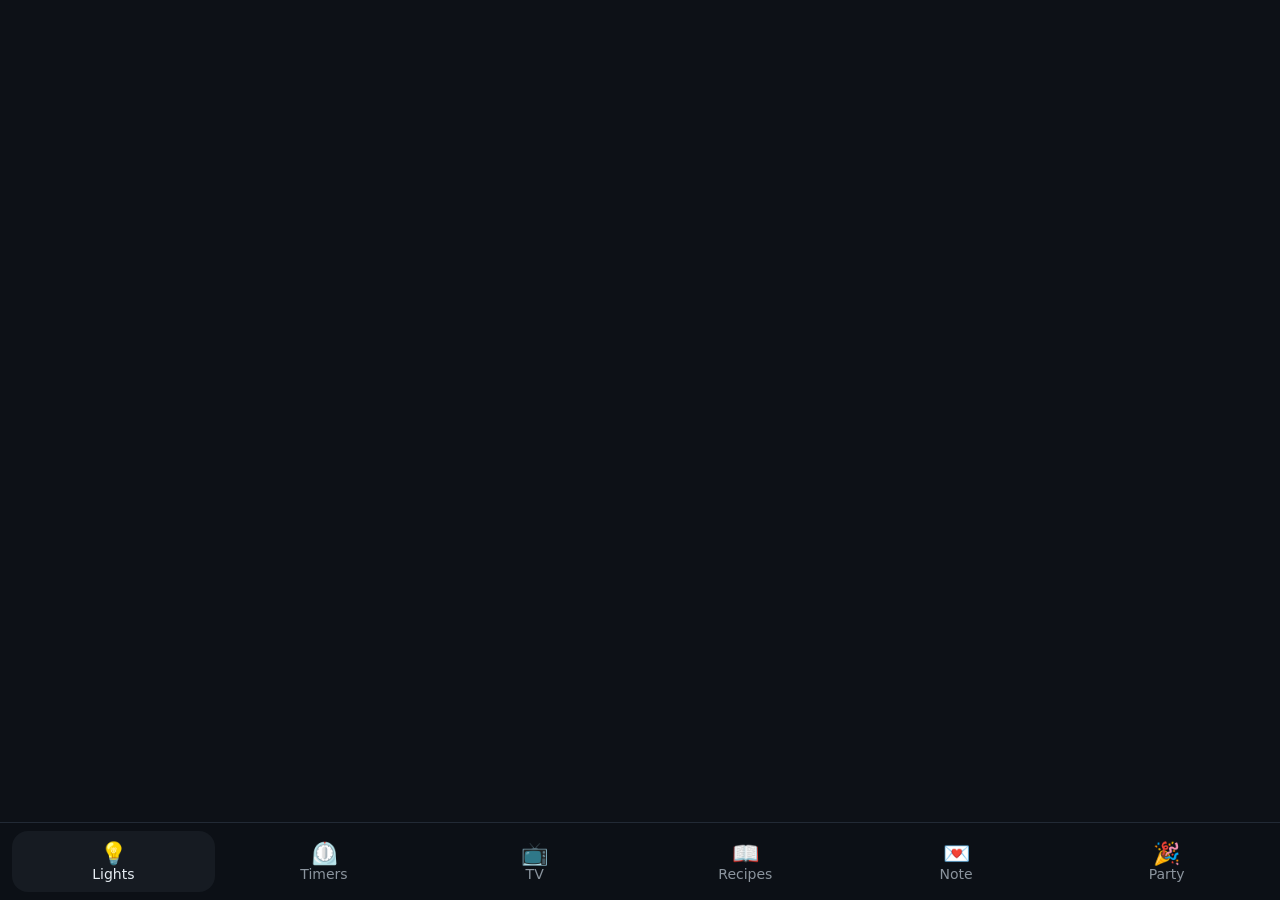
==== public/remote.html @ aaa19323 "Voicebox settings: switches for unprompted voice and lights Co-Authored-By: Claude Fable 5.2 <norepl" ====
<!DOCTYPE html>
<html lang="en">
<head>
  <meta charset="UTF-8" />
  <meta name="viewport" content="width=device-width, initial-scale=1, viewport-fit=cover" />
  <meta name="apple-mobile-web-app-capable" content="yes" />
  <meta name="apple-mobile-web-app-status-bar-style" content="black-translucent" />
  <meta name="apple-mobile-web-app-title" content="The Ave" />
  <meta name="theme-color" content="#0d1117" />
  <title>The Ave</title>
  <style>
    :root { --bg:#0d1117; --panel:#161b22; --panel2:#1c232d; --text:#e6edf3; --muted:#8b949e; --gold:#ffc45c; --red:#ff7b72; }
    * { box-sizing: border-box; margin: 0; padding: 0; -webkit-tap-highlight-color: transparent; }
    body { background: var(--bg); color: var(--text); font: 16px system-ui, -apple-system, "Segoe UI", Roboto, sans-serif;
           padding: calc(env(safe-area-inset-top) + 16px) 16px calc(env(safe-area-inset-bottom) + 84px); min-height: 100vh; }
    h1 { font-size: 28px; font-weight: 600; margin-bottom: 4px; }
    .sub { color: var(--muted); font-size: 14px; margin-bottom: 18px; }
    h2 { font-size: 15px; color: var(--muted); font-weight: 500; text-transform: uppercase; letter-spacing: .06em; margin: 22px 0 10px; }
    button { font: inherit; color: var(--text); background: var(--panel); border: 0; border-radius: 16px; touch-action: manipulation; }
    button:active { transform: scale(.97); }
    .grid { display: grid; grid-template-columns: 1fr 1fr; gap: 10px; }
    .scene { padding: 18px 10px; font-size: 17px; }
    .scene span { display: block; font-size: 26px; margin-bottom: 4px; }
    button.live { background: rgba(255,196,92,.28) !important; border-color: #ffc45c !important; box-shadow: inset 0 0 0 1px #ffc45c; }
    .flash { background: rgba(255,196,92,.35) !important; }
    .chips { display: flex; gap: 8px; overflow-x: auto; padding-bottom: 4px; }
    .chips button { flex: 0 0 auto; border-radius: 999px; padding: 10px 14px; background: var(--panel2); font-size: 15px; white-space: nowrap; }
    .chips button.on { background: var(--gold); color: #0d1117; font-weight: 600; }
    .whole { display: grid; grid-template-columns: repeat(4, 1fr); gap: 8px; }
    .whole .scene { padding: 12px 4px; font-size: 13px; }
    .whole .scene span { font-size: 22px; margin-bottom: 2px; }
    h2 small { text-transform: none; letter-spacing: 0; font-weight: 400; color: #5d6670; margin-left: 6px; }
    h2 b { color: var(--gold); font-weight: 600; text-transform: none; letter-spacing: 0; }
    .scene-grid { display: grid; grid-template-columns: repeat(3, 1fr); gap: 8px; }
    .scene-grid button { padding: 12px 6px; font-size: 14px; background: var(--panel2); line-height: 1.2; }
    .holiday button { background: linear-gradient(135deg, rgba(255,90,90,.22), rgba(60,200,120,.18)); }
    .holiday button span { margin-right: 4px; }
    .room.sel { outline: 2.5px solid var(--gold); outline-offset: 2px; }
    .room .sel-tag { display: none; font-size: 12px; color: var(--gold); font-weight: 600; margin-left: 8px; }
    .room.sel .sel-tag { display: inline; }
    .room { background: var(--panel); border-radius: 16px; padding: 14px 16px; margin-bottom: 10px; border: 1.5px solid transparent; }
    .room.on { border-color: rgba(255,196,92,.4); background: linear-gradient(160deg, rgba(255,196,92,.18), rgba(255,166,87,.05)); }
    .room-top { display: flex; justify-content: space-between; align-items: center; }
    .room-name { font-size: 18px; font-weight: 500; }
    .room-state { color: var(--muted); font-size: 14px; margin-top: 2px; }
    .room.on .room-state { color: #ffd38a; }
    .toggle { width: 58px; height: 34px; border-radius: 999px; background: var(--panel2); position: relative; }
    .toggle::after { content: ""; position: absolute; top: 4px; left: 4px; width: 26px; height: 26px; border-radius: 50%; background: var(--muted); transition: .2s; }
    .room.on .toggle { background: rgba(255,196,92,.55); }
    .room.on .toggle::after { left: 28px; background: #fff; }
    input[type=range] { width: 100%; margin-top: 12px; accent-color: var(--gold); height: 28px; }
    .room:not(.on) input[type=range] { opacity: .35; }
    .presets { display: grid; grid-template-columns: repeat(4, 1fr); gap: 8px; }
    .presets button { padding: 16px 0; font-size: 20px; font-weight: 300; }
    #say-presets button { font-size: 15px; font-weight: 500; }
    .presets small { display: block; font-size: 11px; color: var(--muted); }
    .timer { background: var(--panel); border-radius: 16px; padding: 14px 16px; margin-bottom: 10px; display: flex; align-items: center; justify-content: space-between; gap: 10px; }
    .timer.done { background: rgba(255,123,114,.2); }
    .t-left { font-size: 32px; font-weight: 300; font-variant-numeric: tabular-nums; }
    .t-label { color: var(--muted); font-size: 13px; }
    .timer button { padding: 12px 14px; background: var(--panel2); margin-left: 6px; }
    .empty { color: var(--muted); font-size: 15px; padding: 6px 2px; }
    .tabs { position: fixed; left: 0; right: 0; bottom: 0; display: flex; background: rgba(13,17,23,.95); border-top: 1px solid #222a35;
            padding: 8px 12px calc(env(safe-area-inset-bottom) + 8px); gap: 8px; }
    .tabs button { flex: 1; padding: 10px 0; background: transparent; color: var(--muted); font-size: 14px; }
    .tabs button span { display: block; font-size: 22px; }
    .tabs button.on { background: var(--panel); color: var(--text); }
    .view { display: none; } .view.on { display: block; }
    .login { max-width: 320px; margin: 18vh auto 0; text-align: center; }
    .login input { width: 100%; font: inherit; font-size: 32px; letter-spacing: .4em; text-align: center; padding: 14px; border-radius: 16px;
                   border: 1.5px solid #2a3340; background: var(--panel); color: var(--text); margin: 18px 0 12px; }
    .login button { width: 100%; padding: 16px; background: var(--gold); color: #0d1117; font-weight: 600; font-size: 18px; }
    .err { color: var(--red); min-height: 22px; margin-top: 10px; }
    textarea, .note-row input { width: 100%; font: inherit; font-size: 18px; padding: 12px; border-radius: 14px; border: 1px solid #2a3340;
      background: var(--panel); color: var(--text); }
    textarea { resize: vertical; }
    .note-row { display: flex; gap: 10px; } .note-row input { flex: 1; color-scheme: dark; }
    button.big { width: 100%; margin-top: 16px; padding: 16px; border-radius: 16px; border: 0; font: inherit; font-size: 18px; font-weight: 600;
      background: var(--gold); color: #0d1117; }
    textarea + textarea, .note-row + textarea { margin-top: 10px; }
    .rec-item { display: flex; align-items: center; gap: 8px; padding: 12px; border-radius: 14px; background: var(--panel); margin-bottom: 8px; }
    .rec-item b { flex: 1; font-weight: 500; } .rec-item small { display: block; color: var(--muted); font-weight: 400; font-size: 13px; }
    .rec-item button { padding: 9px 12px; border-radius: 12px; border: 0; font: inherit; font-size: 14px; background: #2a3340; color: var(--text); }
    .rec-item button.show { background: var(--gold); color: #0d1117; font-weight: 600; }
    .rec-pills { display: flex; flex-wrap: wrap; gap: 8px; margin-bottom: 12px; }
    .rec-pills button { font: inherit; font-size: 14px; border: 0; border-radius: 999px; padding: 8px 12px; background: var(--panel); color: var(--text); }
    .rec-pills span, .rec-group summary span { color: var(--gold); }
    .rec-group { margin-bottom: 10px; scroll-margin-top: 10px; }
    .rec-group summary { list-style: none; cursor: pointer; padding: 14px; border-radius: 14px; background: #1b222c; font-weight: 600; display: flex; justify-content: space-between; }
    .rec-group summary::-webkit-details-marker { display: none; }
    .rec-group summary::after { content: "▾"; color: var(--muted); } .rec-group[open] summary::after { content: "▴"; }
    .rec-group[open] summary { margin-bottom: 8px; }
    select.rec-cat { margin-top: 6px; font: inherit; font-size: 13px; padding: 4px 6px; border-radius: 8px; border: 1px solid #2a3340; background: #121821; color: var(--muted); }
    select.big-sel { margin-top: 0; font-size: 16px; padding: 12px; border-radius: 14px; flex: 0 0 auto; max-width: 45%; }
    .try { display: flex; justify-content: space-between; align-items: center; gap: 10px; width: 100%; text-align: left; font: inherit; font-size: 15px; border: 0; border-radius: 12px; padding: 12px 14px; margin-bottom: 8px; background: var(--panel); color: var(--text); }
    .try::after { content: "▶"; color: var(--gold); flex: 0 0 auto; } .try.sent::after { content: "🔊"; } .try.fail::after { content: "⚠️"; }
    .try small, .tip small { display: block; color: var(--muted); margin-top: 3px; font-size: 13px; }
    .tip { padding: 10px 14px; margin-bottom: 8px; font-size: 15px; } .guide-h { color: var(--muted); font-size: 13px; text-transform: uppercase; letter-spacing: .06em; margin: 14px 4px 8px; }
    .try.set::after { content: none; } .try.set b { color: var(--gold); flex: 0 0 auto; } .try.set.off b { color: var(--muted); }
    .p-row { display: flex; gap: 8px; margin-bottom: 10px; }
    .p-row input { flex: 1; min-width: 0; font: inherit; font-size: 16px; padding: 12px; border-radius: 14px; border: 1px solid #2a3340; background: #121821; color: var(--text); }
    .p-row button { font: inherit; font-weight: 600; border: 0; border-radius: 14px; padding: 0 18px; background: var(--gold); color: #0d1117; }
    .p-song { display: flex; gap: 8px; align-items: stretch; margin-bottom: 8px; }
    .p-song .try, .p-song .tip { flex: 1; min-width: 0; margin-bottom: 0; } .p-song .tip { background: var(--panel); border-radius: 12px; }
    .p-x { font: inherit; font-size: 14px; border: 0; border-radius: 12px; padding: 0 14px; background: var(--panel); color: var(--muted); flex: 0 0 auto; }
    .p-x[data-add] { background: var(--gold); color: #0d1117; font-weight: 600; }
    .note-card { margin-top: 18px; padding: 14px; border-radius: 16px; background: var(--panel); white-space: pre-line; }
    .note-card small { display: block; color: var(--muted); margin-top: 8px; }
    .note-card button { margin-top: 10px; padding: 10px 14px; border-radius: 12px; border: 0; font: inherit; background: #2a3340; color: var(--text); }

/* TVs */
.tv-card { background: var(--panel); border-radius: 18px; padding: 14px 16px; margin-bottom: 12px; }
.tv-head { display: flex; justify-content: space-between; align-items: center; margin-bottom: 8px; }
.tv-dot { font-size: .8em; color: var(--muted); } .tv-dot.on { color: #7ee2a8; }
.tv-row { display: flex; flex-wrap: wrap; gap: 8px; margin-top: 8px; align-items: center; }
.tv-gap { flex: 1; }
.tvb { font: inherit; border: 0; border-radius: 12px; padding: 10px 14px; background: #2a3340; color: var(--text); }
.tvb.wide { width: 100%; margin-top: 8px; background: var(--gold); color: #0d1117; font-weight: 600; }
.tvb.flash { background: rgba(255,196,92,.4); }
.tv-dpad .tvb { font-size: 18px; }
.tv-dpad { display: grid; grid-template-columns: repeat(3, 1fr); grid-template-areas: ". up back" "left ok right" "home down ."; gap: 8px; margin-top: 10px; }
.tv-dpad .up { grid-area: up; } .tv-dpad .left { grid-area: left; } .tv-dpad .ok { grid-area: ok; background: #3a4656; font-weight: 600; }
.tv-dpad .right { grid-area: right; } .tv-dpad .down { grid-area: down; } .tv-dpad .back { grid-area: back; font-size: .85em; } .tv-dpad .home { grid-area: home; font-size: .85em; }
.tv-dpad .tvb { padding: 14px 0; }
.tv-hint { color: var(--muted); font-size: .9em; } .tv-msg { color: #ffb38a; font-size: .85em; min-height: 1em; margin-top: 6px; }
  </style>
</head>
<body>
  <div id="login" class="login" hidden>
    <h1>The Ave</h1>
    <div class="sub">Enter the PIN shown on the tablet's Lights page.</div>
    <input id="pin" inputmode="numeric" maxlength="6" autocomplete="one-time-code" />
    <button id="go">Unlock</button>
    <div class="err" id="err"></div>
  </div>

  <div id="app" hidden>
    <section class="view on" data-view="lights">
      <h1>Lights</h1>
      <div class="whole" id="scenes"></div>
      <h2>Rooms <small>tap to select</small></h2>
      <div id="rooms"></div>
      <h2 id="holiday-title" hidden>🎄 Holiday</h2>
      <div class="scene-grid holiday" id="holiday"></div>
      <h2 id="scene-title">Scenes</h2>
      <div class="scene-grid" id="hue-scenes"></div>
    </section>
    <section class="view" data-view="tv">
      <h1>TV</h1>
      <div id="tv-list"></div>
    </section>
    <section class="view" data-view="recipes">
      <h1>Recipes</h1>
      <div id="rec-list"></div>
      <h2>Add from a link</h2>
      <div class="note-row"><input id="rec-url" type="url" placeholder="Paste a recipe link…" /></div>
      <button class="big" id="rec-import">Grab recipe</button>
      <div class="err" id="rec-err"></div>
      <h2>Or type it in</h2>
      <div class="note-row"><input id="rec-name" placeholder="Name" /><select id="rec-newcat" class="rec-cat big-sel"><option value="">Category: auto</option><option>Breakfast</option><option>Apps &amp; Snacks</option><option>Soups &amp; Chili</option><option>Dinner</option><option>Crockpot</option><option>Sides &amp; Salads</option></select></div>
      <textarea id="rec-ing" rows="5" placeholder="Ingredients — one per line"></textarea>
      <textarea id="rec-steps" rows="6" placeholder="Steps — one per line"></textarea>
      <button class="big" id="rec-add">Save recipe</button>
    </section>
    <section class="view" data-view="note">
      <h1>Note</h1>
      <div class="sub">Fills the tablet screen until the time you pick.</div>
      <textarea id="note-in" rows="5" placeholder="Type a message…"></textarea>
      <h2>Show until</h2>
      <div class="note-row"><input type="date" id="note-day" /><input type="time" id="note-time" value="09:00" /></div>
      <button class="big" id="note-go">Show on tablet</button>
      <div id="note-now"></div>
      <h1 style="margin-top:28px">Say it out loud</h1>
      <div class="sub">Plays on the voicebox speaker.</div>
      <div class="presets" id="say-presets" style="grid-template-columns:repeat(2,1fr)"></div>
      <textarea id="say-in" rows="3" placeholder="Dinner's ready!"></textarea>
      <button class="big" id="say-go">🔊 Say it</button>
      <div class="err" id="say-msg"></div>
      <h1 style="margin-top:28px">Voicebox settings</h1>
      <div class="sub">What it does on its own. Reminders and alarms you set always speak.</div>
      <div id="vb-settings"></div>
      <h1 style="margin-top:28px">Voicebox guide</h1>
      <div class="sub">Everything the little speaker with the big button can do. Tap anything with a ▶ and it answers out loud, just like you'd said it.</div>
      <div id="guide"></div>
    </section>
    <section class="view" data-view="party">
      <h1>Party</h1>
      <div class="sub" id="party-now">Lights, TV and a song.</div>
      <div class="presets" id="party-btns" style="grid-template-columns:repeat(3,1fr)">
        <button data-a="start">🎉 Start</button><button data-a="next">⏭ Next song</button><button data-a="stop">🛑 Party's over</button>
      </div>
      <div class="err" id="party-msg"></div>
      <h2>Add a song</h2>
      <div class="p-row"><input type="text" id="party-q" placeholder="Song and artist" autocomplete="off" /><button id="party-find">Find</button></div>
      <div id="party-results"></div>
      <h2>Songs <small id="party-count"></small></h2>
      <div class="sub">Tap a song to play it. ✕ takes it off the list.</div>
      <div id="party-list"></div>
    </section>
    <section class="view" data-view="timers">
      <h1>Timers</h1>
      <div class="sub">Rings on the tablet.</div>
      <div class="presets" id="presets"></div>
      <h2>Running</h2>
      <div id="timers"></div>
    </section>
  </div>

  <nav class="tabs" id="tabs" hidden>
    <button data-v="lights" class="on"><span>💡</span>Lights</button>
    <button data-v="timers"><span>⏲️</span>Timers</button>
    <button data-v="tv"><span>📺</span>TV</button>
    <button data-v="recipes"><span>📖</span>Recipes</button>
    <button data-v="note"><span>💌</span>Note</button>
    <button data-v="party"><span>🎉</span>Party</button>
  </nav>

<script>
const $ = (id) => document.getElementById(id);
const esc = (t = "") => String(t).replace(/[&<>"]/g, (c) => ({ "&": "&amp;", "<": "&lt;", ">": "&gt;", '"': "&quot;" }[c]));
async function api(path, opts = {}) {
  const r = await fetch(path, { cache: "no-store", headers: { "Content-Type": "application/json" }, ...opts });
  if (r.status === 401) { showLogin(); throw new Error("locked"); }
  return r.json();
}

// ----- login -----
function showLogin() { $("login").hidden = false; $("app").hidden = true; $("tabs").hidden = true; }
function showApp() { $("login").hidden = true; $("app").hidden = false; $("tabs").hidden = false; refresh(); }
$("go").onclick = async () => {
  const r = await fetch("/api/login", { method: "POST", headers: { "Content-Type": "application/json" }, body: JSON.stringify({ pin: $("pin").value.trim() }) });
  if (r.ok) showApp(); else $("err").textContent = "That PIN didn't work.";
};
$("pin").addEventListener("keydown", (e) => { if (e.key === "Enter") $("go").click(); });

// ----- tabs -----
document.querySelectorAll("#tabs button").forEach((b) => (b.onclick = () => {
  document.querySelectorAll("#tabs button").forEach((x) => x.classList.toggle("on", x === b));
  document.querySelectorAll(".view").forEach((v) => v.classList.toggle("on", v.dataset.view === b.dataset.v));
  if (b.dataset.v === "tv") loadTvs();
  refresh();
}));

// ----- lights -----
const flash = (b) => { b.classList.add("flash"); setTimeout(() => b.classList.remove("flash"), 700); };
async function loadScenes() {
  const { builtIn, hue, holiday } = await api("/api/hue/scenes");
  holidayScenes = holiday || [];
  $("scenes").innerHTML = builtIn.map((x) => `<button class="scene" data-s="${x.id}"><span>${x.icon}</span>${esc(x.name)}</button>`).join("");
  wireScenes($("scenes"));
  markLive();
  // one button per scene name (Hue keeps a copy per room)
  const seen = new Set();
  hueScenes = hue.filter((x) => (seen.has(x.name) ? false : seen.add(x.name)));
  drawScenes();
}
let hueScenes = [], holidayScenes = [], rooms = [], selRoom = null;
try { selRoom = localStorage.getItem("ave-room-id"); } catch {}

// Keep the button for the running scene lit
function sceneIsLive(key, rs) {
  if (/^(holiday|hue):/.test(key)) { const r = rs.find((x) => x.id === key.split(":").pop()); return Boolean(r && r.on && r.scene === key); }
  if (key === "all-off") return rs.length > 0 && !rs.some((r) => r.on);
  return rs.some((r) => r.on && r.scene === key);
}
function guessScene(key, rs) { // show it right away; the next poll confirms
  if (/^(holiday|hue):/.test(key)) { const r = rs.find((x) => x.id === key.split(":").pop()); if (r) { r.on = true; r.scene = key; } }
  else rs.forEach((r) => { if (key === "all-off") { r.on = false; r.scene = null; } else if (key === "all-on" || r.type === "Room") r.scene = key; });
}
function markLive() {
  document.querySelectorAll("[data-s]").forEach((b) => b.classList.toggle("live", sceneIsLive(b.dataset.s, rooms)));
}
function wireScenes(root) {
  root.querySelectorAll("[data-s]").forEach((b) => (b.onclick = async () => {
    flash(b); guessScene(b.dataset.s, rooms); markLive(); busyUntil = 0; await api(`/api/hue/scenes/${encodeURIComponent(b.dataset.s)}`, { method: "POST" }); setTimeout(loadRooms, 600);
  }));
}
function drawScenes() {
  const room = rooms.find((r) => r.id === selRoom);
  $("scene-title").innerHTML = room ? `Scenes · <b>${esc(room.name)}</b>` : "Scenes";
  $("holiday-title").hidden = !(room && holidayScenes.length);
  if (room) $("holiday-title").innerHTML = `🎄 Holiday · <b>${esc(room.name)}</b>`;
  $("holiday").innerHTML = room ? holidayScenes.map((x) => `<button data-s="holiday:${x.id}:${room.id}"><span>${x.icon}</span>${esc(x.name)}</button>`).join("") : "";
  wireScenes($("holiday"));
  $("hue-scenes").innerHTML = room ? hueScenes.map((x) => `<button data-s="hue:${x.id}:${room.id}">${esc(x.name)}</button>`).join("") : "";
  wireScenes($("hue-scenes"));
  markLive();
}
function selectRoom(id) {
  selRoom = id; try { localStorage.setItem("ave-room-id", id); } catch {}
  document.querySelectorAll(".room").forEach((el) => el.classList.toggle("sel", el.dataset.id === id));
  drawScenes();
}
let busyUntil = 0;
async function loadRooms() {
  if (Date.now() < busyUntil) return;
  rooms = await api("/api/hue/rooms");
  if (!rooms.some((r) => r.id === selRoom) && rooms.length) selRoom = rooms[0].id;
  $("rooms").innerHTML = rooms.map((r) => `
    <div class="room ${r.on ? "on" : ""} ${r.id === selRoom ? "sel" : ""}" data-id="${r.id}">
      <div class="room-top"><div><div class="room-name">${esc(r.name)}<span class="sel-tag">SELECTED</span></div>
        <div class="room-state">${r.on ? `On · ${Math.max(1, Math.round(r.bri / 2.54))}%` : "Off"}</div></div>
        <button class="toggle" aria-label="Toggle ${esc(r.name)}"></button></div>
      <input type="range" min="1" max="254" value="${r.bri}" />
    </div>`).join("");
  document.querySelectorAll(".room").forEach((el) => {
    const id = el.dataset.id;
    el.onclick = (e) => { if (!e.target.closest(".toggle, input")) selectRoom(id); };
    el.querySelector(".toggle").onclick = async () => {
      busyUntil = Date.now() + 2500;
      const on = !el.classList.contains("on");
      el.classList.toggle("on", on);
      await api(`/api/hue/rooms/${id}`, { method: "PUT", body: JSON.stringify({ on }) });
    };
    const sl = el.querySelector("input");
    sl.oninput = () => { busyUntil = Date.now() + 2500; el.classList.add("on"); };
    sl.onchange = () => api(`/api/hue/rooms/${id}`, { method: "PUT", body: JSON.stringify({ bri: Number(sl.value) }) });
  });
  drawScenes();
}

// ----- timers -----
const fmt = (ms) => { const t = Math.max(0, Math.ceil(ms / 1000)), h = Math.floor(t / 3600), m = Math.floor((t % 3600) / 60), s = t % 60;
  return h ? `${h}:${String(m).padStart(2, "0")}:${String(s).padStart(2, "0")}` : `${m}:${String(s).padStart(2, "0")}`; };
$("presets").innerHTML = [1, 3, 5, 10, 15, 20, 30, 60].map((m) => `<button data-m="${m}">${m >= 60 ? 1 : m}<small>${m >= 60 ? "hour" : "min"}</small></button>`).join("");
document.querySelectorAll("[data-m]").forEach((b) => (b.onclick = async () => {
  flash(b); await api("/api/timers", { method: "POST", body: JSON.stringify({ seconds: Number(b.dataset.m) * 60 }) }); loadTimers();
}));
let tState = { timers: [], offset: 0 };
async function loadTimers() { const r = await api("/api/timers"); tState = { timers: r.timers, offset: r.now - Date.now() }; drawTimers(true); }
let tKey = "";
function drawTimers(force) {
  const now = Date.now() + tState.offset;
  const key = tState.timers.map((t) => `${t.id}:${t.endsAt}:${t.endsAt <= now}`).join("|");
  if (!force && key === tKey) {
    tState.timers.forEach((t) => { const el = document.querySelector(`[data-tl="${t.id}"]`); if (el) el.textContent = t.endsAt <= now ? "Done" : fmt(t.endsAt - now); });
    return;
  }
  tKey = key;
  $("timers").innerHTML = tState.timers.length ? tState.timers.map((t) => `
    <div class="timer ${t.endsAt <= now ? "done" : ""}"><div><div class="t-label">${esc(t.label)}</div>
      <div class="t-left" data-tl="${t.id}">${t.endsAt <= now ? "Done" : fmt(t.endsAt - now)}</div></div>
      <div><button data-t="${t.id}" data-a="add">+1m</button><button data-t="${t.id}" data-a="stop">✕</button></div></div>`).join("")
    : `<div class="empty">No timers running.</div>`;
  document.querySelectorAll("[data-t]").forEach((b) => (b.onclick = async () => {
    if (b.dataset.a === "stop") await api(`/api/timers/${b.dataset.t}`, { method: "DELETE" });
    else await api(`/api/timers/${b.dataset.t}/add`, { method: "POST", body: JSON.stringify({ seconds: 60 }) });
    loadTimers();
  }));
}

// ----- refresh loop -----
let scenesLoaded = false, recipesLoaded = false;
// ----- note -----
function defaultNoteDay() { // next 9am: today if before 9, else tomorrow
  const d = new Date(); if (d.getHours() >= 9) d.setDate(d.getDate() + 1);
  return `${d.getFullYear()}-${String(d.getMonth() + 1).padStart(2, "0")}-${String(d.getDate()).padStart(2, "0")}`;
}
$("note-day").value = defaultNoteDay();
async function loadNote() {
  const { note } = await api("/api/note");
  $("note-now").innerHTML = note ? `<div class="note-card"><b>💌 A note is up on the tablet</b><small>until ${new Date(note.until).toLocaleString([], { weekday: "short", hour: "numeric", minute: "2-digit" })}</small><button id="note-clear">Take it down</button></div>` : "";
  if (note) $("note-clear").onclick = async () => { await api("/api/note", { method: "DELETE" }); loadNote(); };
}
$("note-go").onclick = async () => {
  const text = $("note-in").value.trim();
  if (!text) return;
  const [y, m, d] = $("note-day").value.split("-").map(Number);
  const [hh, mm] = $("note-time").value.split(":").map(Number);
  const until = new Date(y, m - 1, d, hh, mm);
  if (!(until > new Date())) { alert("Pick a time in the future."); return; }
  flash($("note-go"));
  await api("/api/note", { method: "POST", body: JSON.stringify({ text, until: until.toISOString() }) });
  $("note-in").value = ""; // don't leave the message sitting on the phone
  loadNote();
};

// ----- voicebox: say it out loud -----
const SAY_PRESETS = ["Dinner's ready!", "Come here a sec!", "Time to go!", "Love you!"];
async function sayIt(text) {
  text = (text || "").trim();
  if (!text) return;
  flash($("say-go"));
  $("say-msg").textContent = "";
  try {
    const r = await api("/api/voicebox/say", { method: "POST", body: JSON.stringify({ text }) });
    $("say-msg").textContent = r.ok ? "Sent 🔊" : (r.error || "Didn't work");
    if (r.ok) $("say-in").value = "";
  } catch (e) { if (e.message !== "locked") $("say-msg").textContent = "Didn't work"; }
}
$("say-presets").innerHTML = SAY_PRESETS.map((p, i) => `<button data-i="${i}">${esc(p)}</button>`).join("");
$("say-presets").onclick = (e) => { const b = e.target.closest("button"); if (b) sayIt(SAY_PRESETS[b.dataset.i]); };
$("say-go").onclick = () => sayIt($("say-in").value);

// ----- voicebox settings: switches for what it does without being asked -----
const VB_SET = [["game_alerts", "Game score announcements", "Says the final score when the Pacers or Colts finish."],
  ["game_lights", "Game light effects", "Flashes team colors on a win, dims the lights on a loss."],
  ["timer_voice", "Timer announcements", "Says out loud when a timer finishes. The tablet still rings."]];
let vbAt = 0;
async function loadVbSettings(force) {
  if (!force && Date.now() - vbAt < 10000) return;
  vbAt = Date.now();
  let r;
  try { r = await api("/api/voicebox/settings"); } catch (e) { return; }
  if (!r.ok) { $("vb-settings").innerHTML = `<div class="tip"><small>${esc(r.error || "Can't reach the voicebox.")}</small></div>`; return; }
  $("vb-settings").innerHTML = VB_SET.map(([k, t, d]) => `<button class="try set ${r[k] ? "" : "off"}" data-k="${k}" data-on="${r[k] ? 1 : 0}"><span>${t}<small>${d}</small></span><b>${r[k] ? "On" : "Off"}</b></button>`).join("");
}
$("vb-settings").onclick = async (e) => {
  const b = e.target.closest("[data-k]"); if (!b) return;
  try { await api("/api/voicebox/settings", { method: "POST", body: JSON.stringify({ [b.dataset.k]: b.dataset.on !== "1" }) }); } catch (err) {}
  loadVbSettings(true);
};

// ----- party mode: start/skip/stop, play a song by tapping it, add or remove songs -----
let partyAt = 0, partyKey = null;
async function loadParty(force) {
  if (!force && Date.now() - partyAt < 6000) return;
  partyAt = Date.now();
  let r;
  try { r = await api("/api/voicebox/party"); } catch (e) { return; }
  if (!r.ok) { $("party-now").textContent = r.error || "Can't reach the voicebox."; return; }
  $("party-now").textContent = r.now ? "Now playing: " + r.now : "Lights, TV and a song.";
  const key = r.songs.map((s) => s.id).join();
  if (key === partyKey) return;
  partyKey = key;
  $("party-count").textContent = r.songs.length;
  $("party-list").innerHTML = r.songs.map((s) => `<div class="p-song"><button class="try" data-id="${s.id}"><span>${esc(s.title)}</span></button><button class="p-x" data-x="${s.id}" aria-label="Remove ${esc(s.title)}">✕</button></div>`).join("");
}
async function partyDo(path, body, okMsg) {
  try {
    const r = await api(path, { method: "POST", body: JSON.stringify(body) });
    $("party-msg").textContent = r.ok ? (okMsg || "") : (r.error || "Didn't work");
    return r;
  } catch (e) { if (e.message !== "locked") $("party-msg").textContent = "Didn't work"; return {}; }
}
$("party-btns").onclick = async (e) => {
  const b = e.target.closest("button"); if (!b) return;
  flash(b);
  await partyDo("/api/voicebox/party", { action: b.dataset.a }, b.dataset.a === "stop" ? "Party's over." : "On it. Give the TV a few seconds.");
  loadParty(true);
};
$("party-list").onclick = async (e) => {
  const x = e.target.closest(".p-x"), p = e.target.closest(".try");
  if (x) {
    if (!x.dataset.sure) { x.dataset.sure = "1"; x.textContent = "Remove?"; setTimeout(() => { delete x.dataset.sure; x.textContent = "✕"; }, 3000); return; }
    await partyDo("/api/voicebox/party/remove", { id: x.dataset.x }, "Removed.");
    return loadParty(true);
  }
  if (p) {
    p.classList.add("sent"); setTimeout(() => p.classList.remove("sent"), 4000);
    await partyDo("/api/voicebox/party", { action: "start", id: p.dataset.id }, "On it. Give the TV a few seconds.");
    loadParty(true);
  }
};
$("party-find").onclick = async () => {
  const q = $("party-q").value.trim(); if (!q) return;
  $("party-results").innerHTML = ""; $("party-msg").textContent = "Searching…";
  const r = await partyDo("/api/voicebox/party/search", { q }, " ");
  const list = r.results || [];
  if (r.ok && !list.length) $("party-msg").textContent = "Nothing found. Try adding the artist.";
  $("party-results").innerHTML = list.map((v) => `<div class="p-song"><div class="tip"><b>${esc(v.title)}</b><small>${esc([v.channel, v.length].filter(Boolean).join(" · "))}</small></div><button class="p-x" data-add="${esc(v.id)}" data-title="${esc(v.title)}">Add</button></div>`).join("");
};
$("party-q").addEventListener("keydown", (e) => { if (e.key === "Enter") $("party-find").click(); });
$("party-results").onclick = async (e) => {
  const b = e.target.closest("[data-add]"); if (!b) return;
  const title = b.dataset.title.replace(/\s*[\(\[][^)\]]*[\)\]]/g, "").replace(/\s+/g, " ").trim() || b.dataset.title;
  const r = await partyDo("/api/voicebox/party/add", { id: b.dataset.add, title }, "Added: " + title);
  if (r.ok) { $("party-results").innerHTML = ""; $("party-q").value = ""; loadParty(true); }
};

// ----- voicebox guide: tap a phrase and the voicebox answers as if you'd said it out loud -----
const GUIDE = [["The button", [{"t": "Hold, talk, let go", "d": "Ask or tell it anything. Follow-up questions work for a few minutes."}, {"t": "Double-tap", "d": "Morning briefing: weather, calendar, Pacers and Colts."}, {"t": "Triple-tap", "d": "A random surprise."}, {"t": "Press once while an alarm rings", "d": "Stops the alarm."}, {"t": "Hold 10 seconds without talking", "d": "Try it."}]], ["Things to ask", [{"h": "Tap to hear"}, {"s": "What's the weather today?"}, {"s": "Did the Colts win?"}, {"s": "What's on the calendar this weekend?"}, {"s": "What recipes do we have?"}, {"s": "What timers are running?"}, {"s": "What reminders do I have?"}, {"s": "Turn it up."}, {"s": "Turn it down."}, {"h": "Say these yourself"}, {"t": "Lights", "d": "\"Turn off the living room.\" \"Set our room to 30 percent.\" \"Movie scene.\" \"All off.\""}, {"t": "TVs", "d": "\"Turn on the living room TV.\" \"Mute the bedroom TV.\""}, {"t": "Timers", "d": "\"Set a 12 minute pasta timer.\" \"Cancel the pasta timer.\" It says so out loud when any timer finishes."}, {"t": "Cooking along", "d": "With a recipe open on the tablet: \"Start the recipe.\" \"Next step.\" \"Repeat that.\" \"Go back.\" \"Start the timer for this step.\" The tablet highlights the step. Steps with a time in them also get a tap-to-start timer on the tablet."}, {"t": "Recipes", "d": "\"Show the chicken tortilla soup recipe.\""}, {"t": "Calendar", "d": "\"Add dinner with Mom Friday at 6.\" \"Delete the dentist appointment.\""}, {"t": "Reminders", "d": "\"Remind me in 20 minutes to flip the laundry.\""}, {"t": "Alarms", "d": "\"Wake me up at 7.\" It rings until you press the button."}, {"t": "Memory", "d": "\"Remember the spare key is in the junk drawer.\" Later: \"Where's the spare key?\""}, {"t": "Tablet note", "d": "\"Put 'back at 5' on the tablet.\""}, {"t": "Game alerts", "d": "It announces the final score on its own when the Pacers or Colts finish (not between 11pm and 7am). \"Stop the game alerts\" turns that off."}, {"t": "Quiet hours", "d": "It talks more quietly between 10pm and 7am."}]], ["Voices & modes", [{"t": "A mode stays on until you switch back", "d": "Tap one, then ask it something with the button."}, {"s": "Sass mode on.", "d": "Helpful, but with attitude."}, {"s": "Vulgar mode on.", "d": "Same answers, sailor mouth."}, {"s": "Hype mode on.", "d": "Everything is the greatest play ever."}, {"s": "Butler mode on.", "d": "\"Very good, sir.\""}, {"s": "Drill sergeant mode on.", "d": "Barks every answer."}, {"s": "Trickster mode on.", "d": "Riddles and mischief."}, {"s": "Ashton mode on.", "d": "Answers in Ashton's voice."}, {"s": "Normal mode.", "d": "Back to the usual voice."}]], ["🤫 Secret phrases (spoilers!)", [{"h": "Call and response"}, {"s": "O-H!"}, {"s": "Go Bucks!"}, {"s": "Boom baby!"}, {"s": "Hoo hoo hoo!"}, {"s": "Go Colts!"}, {"s": "Marco!"}, {"s": "I love you."}, {"s": "Knock knock.", "d": "You'll need the button for the rest of the joke."}, {"s": "What do you think about Michigan?"}, {"h": "Just ask"}, {"s": "Are you listening to us?"}, {"s": "Who's the best boyfriend?"}, {"s": "What's the meaning of life?"}, {"s": "Who's right?", "d": "Settles an argument, with total confidence."}, {"s": "Who's cooking tonight?"}, {"s": "Is it wine o'clock?"}, {"s": "Tell me a secret."}, {"s": "Do you know who I am?"}, {"s": "Did I lock the door?"}, {"s": "Mirror, mirror on the wall."}, {"s": "Open the pod bay doors."}, {"s": "Good bot."}, {"s": "Shut up."}, {"s": "Hey Siri."}, {"h": "It does something"}, {"s": "Red alert!", "d": "Loud, and flashes the lights."}, {"s": "Movie time.", "d": "Sets the Movie light scene."}, {"s": "What's for dinner?", "d": "Picks a random recipe and shows it on the tablet."}, {"s": "Goodnight, voicebox.", "d": "Turns all the lights off."}, {"s": "The Pacers lost.", "d": "Dims the lights for ten seconds."}, {"s": "Drumroll please."}, {"s": "It's too quiet in here."}, {"s": "Self destruct."}, {"s": "Let's party!", "d": "Party lights, living room TV on, and a random party song. Or name one: \"Let's party to Uptown Funk.\""}, {"s": "Next song.", "d": "Skips to another party song."}, {"s": "Party's over.", "d": "TV off, lights back to normal."}, {"h": "Games"}, {"s": "Rock, paper, scissors. I throw rock.", "d": "It keeps score."}, {"s": "Magic 8 ball, will the Colts win the Super Bowl?"}, {"s": "Roll a d20."}, {"s": "Let's play Simon says.", "d": "For 5 minutes it only obeys \"Simon says…\""}, {"h": "Special days"}, {"t": "Birthdays, your anniversary and holidays", "d": "It greets you the first time you talk to it that day."}]]];
$("guide").innerHTML = GUIDE.map(([title, items]) => `<details class="rec-group"><summary>${esc(title)}</summary>` + items.map((it) =>
  it.h ? `<div class="guide-h">${esc(it.h)}</div>`
  : it.s ? `<button class="try" data-s="${esc(it.s)}"><span>“${esc(it.s)}”${it.d ? `<small>${esc(it.d)}</small>` : ""}</span></button>`
  : `<div class="tip"><b>${esc(it.t)}</b>${it.d ? `<small>${esc(it.d)}</small>` : ""}</div>`).join("") + `</details>`).join("");
$("guide").onclick = async (e) => {
  const b = e.target.closest(".try");
  if (!b || b.classList.contains("sent")) return;
  b.classList.remove("fail"); b.classList.add("sent");
  let ok = false;
  try { ok = (await api("/api/voicebox/ask", { method: "POST", body: JSON.stringify({ text: b.dataset.s }) })).ok; } catch (err) {}
  if (!ok) { b.classList.remove("sent"); b.classList.add("fail"); }
  setTimeout(() => b.classList.remove("sent", "fail"), 4000);
};


// ===== TVs =====
const TV_APPS = [["netflix", "Netflix"], ["youtube", "YouTube"], ["youtubetv", "YouTube TV"], ["hulu", "Hulu"], ["disney", "Disney+"], ["prime", "Prime"], ["appletv", "Apple TV"]];
function tvCard(t) {
  const b = (action, label, arg = "", cls = "") => `<button class="tvb ${cls}" data-tv="${t.id}" data-act="${action}" data-arg="${arg}">${label}</button>`;
  let body;
  if (t.id === "lg" && !t.paired) body = `<div class="tv-hint">One-time setup: tap Pair, then press <b>Allow</b> on the TV.</div>${b("pair", "Pair with TV", "", "wide")}`;
  else if (t.id === "roku" && !t.found) body = `<div class="tv-hint">Can't find it on Wi-Fi yet. Make sure it's on and "Control by mobile apps" is allowed in its settings.</div>${b("on", "Try again", "", "wide")}`;
  else body = `<div class="tv-row">${b("on", "⏻ On")}${b("off", "Off")}<span class="tv-gap"></span>${b("voldown", "−")}${b("mute", "🔇")}${b("volup", "+")}</div>
    <div class="tv-row">${TV_APPS.map(([id, n]) => b("app", n, id)).join("")}</div>
    <div class="tv-row">${[1, 2, 3].map((n) => b("input", `HDMI ${n}`, `HDMI_${n}`)).join("")}</div>
    <div class="tv-dpad">${b("key", "▲", "up", "up")}${b("key", "◀", "left", "left")}${b("key", "OK", "ok", "ok")}${b("key", "▶", "right", "right")}${b("key", "▼", "down", "down")}
      ${b("key", "↩ Back", "back", "back")}${b("key", "⌂ Home", "home", "home")}</div>`;
  return `<div class="tv-card"><div class="tv-head"><b>${esc(t.name)}</b><span class="tv-dot ${t.on ? "on" : ""}">${t.on ? "On" : "Off"}</span></div>${body}<div class="tv-msg" id="tvmsg-${t.id}"></div></div>`;
}
let tvBusy = false;
async function loadTvs() {
  if (tvBusy) return;
  const el = document.getElementById("tv-list"); if (!el) return;
  let list; try { list = await api("/api/tv"); } catch { el.innerHTML = `<div class="tv-hint">Couldn't reach the TVs.</div>`; return; }
  el.innerHTML = list.map(tvCard).join("");
  el.querySelectorAll("[data-act]").forEach((btn) => (btn.onclick = () => tvPress(btn)));
}
async function tvPress(btn) {
  const { tv, act, arg } = btn.dataset, msg = document.getElementById(`tvmsg-${tv}`);
  btn.classList.add("flash"); setTimeout(() => btn.classList.remove("flash"), 400);
  if (act === "pair") msg.textContent = "Look at the TV and press Allow…";
  tvBusy = true;
  try {
    const r = await fetch(`/api/tv/${tv}/${act}`, { method: "POST", headers: { "Content-Type": "application/json" }, body: JSON.stringify({ arg }) });
    const j = await r.json().catch(() => ({}));
    msg.textContent = r.ok ? (act === "on" && tv === "lg" ? "Turning on… give it a few seconds" : "") : (j.error || "Didn't work");
  } catch { msg.textContent = "Didn't work"; }
  tvBusy = false;
  if (act !== "key") setTimeout(loadTvs, act === "on" || act === "off" || act === "pair" ? 4000 : 1500);
}

// ----- recipes -----
const REC_CATS = ["Breakfast", "Apps & Snacks", "Soups & Chili", "Dinner", "Crockpot", "Sides & Salads"];
const recOpenR = new Set();
async function loadRecipes() {
  const list = await api("/api/recipes");
  const groups = REC_CATS.map((c) => [c, list.filter((r) => r.category === c)]).filter(([, rs]) => rs.length);
  const item = (r) => `<div class="rec-item"><b>${esc(r.title)}<small>${[r.time, r.servings].filter(Boolean).map(esc).join(" · ")}</small>
      <select class="rec-cat" data-cat="${esc(r.id)}">${REC_CATS.map((c) => `<option${c === r.category ? " selected" : ""}>${esc(c)}</option>`).join("")}</select></b>
    <button class="show" data-show="${esc(r.id)}">Show on tablet</button><button data-del="${esc(r.id)}" aria-label="Delete">🗑</button></div>`;
  $("rec-list").innerHTML = list.length
    ? `<div class="rec-pills">${groups.map(([c, rs], i) => `<button data-jump="${i}">${esc(c)} <span>${rs.length}</span></button>`).join("")}</div>`
      + groups.map(([c, rs], i) => `<details class="rec-group" id="rgrp-${i}" data-c="${esc(c)}"${recOpenR.has(c) ? " open" : ""}><summary>${esc(c)} <span>${rs.length}</span></summary>${rs.map(item).join("")}</details>`).join("")
    : `<div class="sub">No recipes yet — add one below.</div>`;
  $("rec-list").querySelectorAll("details").forEach((d) => d.addEventListener("toggle", () => (d.open ? recOpenR.add(d.dataset.c) : recOpenR.delete(d.dataset.c))));
  $("rec-list").querySelectorAll("[data-jump]").forEach((b) => (b.onclick = () => { const d = $(`rgrp-${b.dataset.jump}`); d.open = true; d.scrollIntoView({ behavior: "smooth", block: "start" }); }));
  $("rec-list").querySelectorAll("[data-cat]").forEach((s) => (s.onchange = async () => {
    await api(`/api/recipes/${encodeURIComponent(s.dataset.cat)}`, { method: "PATCH", body: JSON.stringify({ category: s.value }) });
    recOpenR.add(s.value); loadRecipes();
  }));
  $("rec-list").querySelectorAll("[data-show]").forEach((b) => (b.onclick = async () => { flash(b); await api("/api/recipes/show", { method: "POST", body: JSON.stringify({ id: b.dataset.show }) }); }));
  $("rec-list").querySelectorAll("[data-del]").forEach((b) => (b.onclick = async () => {
    if (!confirm("Delete this recipe?")) return;
    await api(`/api/recipes/${encodeURIComponent(b.dataset.del)}`, { method: "DELETE" }); loadRecipes();
  }));
}
async function recipeCall(path, body, btn) {
  $("rec-err").textContent = ""; btn.disabled = true; const label = btn.textContent; btn.textContent = "Working…";
  try {
    const r = await fetch(path, { method: "POST", headers: { "Content-Type": "application/json" }, body: JSON.stringify(body) });
    const j = await r.json();
    if (!r.ok) throw new Error(j.error || "Something went wrong");
    loadRecipes(); return j;
  } catch (e) { $("rec-err").textContent = e.message; }
  finally { btn.disabled = false; btn.textContent = label; }
}
$("rec-import").onclick = async () => {
  const url = $("rec-url").value.trim(); if (!url) return;
  if (await recipeCall("/api/recipes/import", { url }, $("rec-import"))) $("rec-url").value = "";
};
$("rec-add").onclick = async () => {
  const body = { title: $("rec-name").value, ingredients: $("rec-ing").value, steps: $("rec-steps").value, category: $("rec-newcat").value };
  if (await recipeCall("/api/recipes", body, $("rec-add"))) ["rec-name", "rec-ing", "rec-steps"].forEach((id) => ($(id).value = ""));
};

async function refresh() {
  try {
    if (!scenesLoaded) { await loadScenes(); scenesLoaded = true; }
    if (!recipesLoaded) { loadRecipes(); recipesLoaded = true; }
    await Promise.all([loadRooms(), loadTimers(), loadNote()]);
    if (document.querySelector('.view[data-view="party"]').classList.contains("on")) loadParty();
    if (document.querySelector('.view[data-view="note"]').classList.contains("on")) loadVbSettings();
  } catch {}
}
setInterval(() => { if (!$("app").hidden && document.visibilityState === "visible") refresh(); }, 3000);
setInterval(() => drawTimers(false), 500);
document.addEventListener("visibilitychange", () => { if (document.visibilityState === "visible") refresh(); });

// start: try the API; a 401 shows the PIN screen
api("/api/timers").then(showApp).catch(() => {});
</script>
</body>
</html>
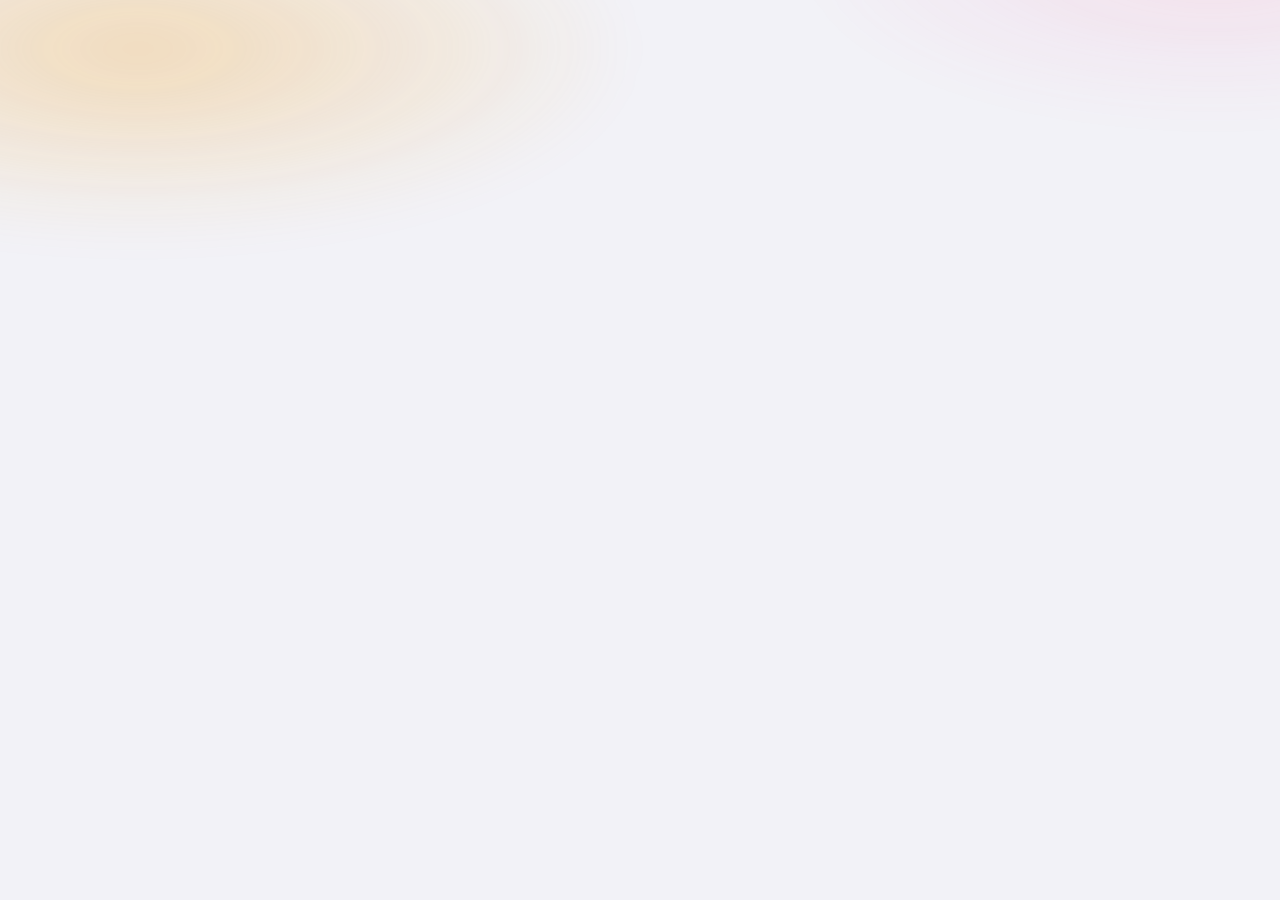
==== commit 01e106c2: "Phone remote: iOS-style redesign with light and dark mode Co-Authored-By: Claude Fable 5.2 <noreply@" ====
--- a/public/remote.html
+++ b/public/remote.html
@@ -6,123 +6,222 @@
   <meta name="apple-mobile-web-app-capable" content="yes" />
   <meta name="apple-mobile-web-app-status-bar-style" content="black-translucent" />
   <meta name="apple-mobile-web-app-title" content="The Ave" />
-  <meta name="theme-color" content="#0d1117" />
+  <meta name="theme-color" id="theme-color" content="#f2f2f7" />
+  <script>try { var t = localStorage.getItem("ave-theme"); if (t === "light" || t === "dark") document.documentElement.dataset.theme = t; } catch (e) {}</script>
   <title>The Ave</title>
   <style>
-    :root { --bg:#0d1117; --panel:#161b22; --panel2:#1c232d; --text:#e6edf3; --muted:#8b949e; --gold:#ffc45c; --red:#ff7b72; }
+    /* The Ave remote: iOS-style. One set of colour tokens per theme; everything below uses the tokens. */
+    :root {
+      color-scheme: light;
+      --bg: #f2f2f7; --card: #ffffff; --fill: rgba(120,120,128,.12); --fill2: rgba(120,120,128,.22);
+      --text: #000000; --muted: rgba(60,60,67,.62); --faint: rgba(60,60,67,.3); --sep: rgba(60,60,67,.14);
+      --accent: #e08600; --accent-soft: rgba(240,150,10,.15); --on-accent: #ffffff; --glow: rgba(240,160,30,.32);
+      --red: #ff3b30; --green: #34c759; --bar: rgba(255,255,255,.74);
+      --shadow: 0 1px 2px rgba(0,0,0,.04), 0 8px 24px rgba(0,0,0,.06);
+    }
+    @media (prefers-color-scheme: dark) {
+      :root:not([data-theme="light"]) {
+        color-scheme: dark;
+        --bg: #000000; --card: #1c1c1e; --fill: rgba(120,120,128,.24); --fill2: rgba(120,120,128,.38);
+        --text: #ffffff; --muted: rgba(235,235,245,.62); --faint: rgba(235,235,245,.3); --sep: rgba(84,84,88,.6);
+        --accent: #ffc45c; --accent-soft: rgba(255,196,92,.18); --on-accent: #1a1205; --glow: rgba(255,196,92,.28);
+        --red: #ff453a; --green: #30d158; --bar: rgba(30,30,32,.72);
+        --shadow: 0 0 0 .5px rgba(255,255,255,.06);
+      }
+    }
+    :root[data-theme="dark"] {
+      color-scheme: dark;
+      --bg: #000000; --card: #1c1c1e; --fill: rgba(120,120,128,.24); --fill2: rgba(120,120,128,.38);
+      --text: #ffffff; --muted: rgba(235,235,245,.62); --faint: rgba(235,235,245,.3); --sep: rgba(84,84,88,.6);
+      --accent: #ffc45c; --accent-soft: rgba(255,196,92,.18); --on-accent: #1a1205; --glow: rgba(255,196,92,.28);
+      --red: #ff453a; --green: #30d158; --bar: rgba(30,30,32,.72);
+      --shadow: 0 0 0 .5px rgba(255,255,255,.06);
+    }
     * { box-sizing: border-box; margin: 0; padding: 0; -webkit-tap-highlight-color: transparent; }
-    body { background: var(--bg); color: var(--text); font: 16px system-ui, -apple-system, "Segoe UI", Roboto, sans-serif;
-           padding: calc(env(safe-area-inset-top) + 16px) 16px calc(env(safe-area-inset-bottom) + 84px); min-height: 100vh; }
-    h1 { font-size: 28px; font-weight: 600; margin-bottom: 4px; }
-    .sub { color: var(--muted); font-size: 14px; margin-bottom: 18px; }
-    h2 { font-size: 15px; color: var(--muted); font-weight: 500; text-transform: uppercase; letter-spacing: .06em; margin: 22px 0 10px; }
-    button { font: inherit; color: var(--text); background: var(--panel); border: 0; border-radius: 16px; touch-action: manipulation; }
-    button:active { transform: scale(.97); }
+    [hidden] { display: none !important; }
+    html { background: var(--bg); transition: background .35s; }
+    body { color: var(--text); font: 17px/1.35 -apple-system, BlinkMacSystemFont, "SF Pro Text", system-ui, "Segoe UI", Roboto, sans-serif;
+           -webkit-font-smoothing: antialiased; min-height: 100vh;
+           padding: calc(env(safe-area-inset-top) + 54px) 16px calc(env(safe-area-inset-bottom) + 116px); }
+    /* soft glow behind the title */
+    body::before { content: ""; position: fixed; z-index: -1; left: -20%; right: -20%; top: -12%; height: 58vh; pointer-events: none; filter: blur(34px); opacity: .9;
+      background: radial-gradient(40% 50% at 22% 30%, var(--glow), transparent 70%), radial-gradient(34% 44% at 82% 12%, rgba(255,95,162,.15), transparent 70%);
+      animation: drift 16s ease-in-out infinite alternate; }
+    @keyframes drift { to { transform: translate3d(6%, 5%, 0) scale(1.08); } }
+
+    /* top bar: clear until you scroll, then frosted with a small title */
+    #topbar { position: fixed; z-index: 30; top: 0; left: 0; right: 0; height: calc(env(safe-area-inset-top) + 46px); padding-top: env(safe-area-inset-top);
+      display: flex; align-items: center; justify-content: center; border-bottom: .5px solid transparent; transition: background .25s, border-color .25s; }
+    body.scrolled #topbar { background: var(--bar); -webkit-backdrop-filter: saturate(180%) blur(22px); backdrop-filter: saturate(180%) blur(22px); border-color: var(--sep); }
+    #topbar b { font-size: 17px; font-weight: 600; opacity: 0; transform: translateY(8px); transition: opacity .25s, transform .25s; }
+    body.scrolled #topbar b { opacity: 1; transform: none; }
+    #theme { position: absolute; right: 14px; bottom: 6px; width: 34px; height: 34px; border-radius: 50%; background: var(--fill); display: grid; place-items: center; color: var(--text); }
+    #theme svg { width: 18px; height: 18px; fill: none; stroke: currentColor; stroke-width: 1.9; stroke-linecap: round; stroke-linejoin: round; }
+    #toast { position: fixed; z-index: 70; top: calc(env(safe-area-inset-top) + 52px); left: 50%; padding: 9px 16px; border-radius: 999px; font-size: 14px; font-weight: 600;
+      background: var(--bar); -webkit-backdrop-filter: blur(20px); backdrop-filter: blur(20px); box-shadow: 0 0 0 .5px var(--sep), 0 10px 30px rgba(0,0,0,.18);
+      opacity: 0; transform: translate(-50%, -10px) scale(.94); transition: opacity .25s, transform .35s cubic-bezier(.3,1.5,.5,1); pointer-events: none; }
+    #toast.show { opacity: 1; transform: translate(-50%, 0); }
+
+    h1 { font-size: 34px; font-weight: 700; letter-spacing: -.02em; line-height: 1.1; margin-bottom: 6px; }
+    .view h1:not(:first-child) { font-size: 24px; margin-top: 38px !important; }
+    .sub { color: var(--muted); font-size: 15px; margin-bottom: 16px; }
+    h2 { font-size: 20px; font-weight: 700; letter-spacing: -.01em; margin: 28px 0 10px; }
+    h2 small { font-size: 13px; font-weight: 400; color: var(--muted); margin-left: 6px; }
+    h2 b { color: var(--accent); font-weight: 700; }
+
+    button { font: inherit; color: var(--text); background: var(--card); border: 0; border-radius: 16px; touch-action: manipulation; cursor: pointer;
+      transition: transform .22s cubic-bezier(.3,1.6,.5,1), background .2s, box-shadow .25s, color .2s; }
+    button:active { transform: scale(.95); transition-duration: .06s; }
+    .flash { animation: pulse .7s cubic-bezier(.2,.8,.2,1); }
+    @keyframes pulse { 0% { box-shadow: 0 0 0 0 var(--glow); filter: brightness(1.2); } 100% { box-shadow: 0 0 0 18px transparent; filter: none; } }
+    button.live { background: var(--accent-soft) !important; box-shadow: inset 0 0 0 1.5px var(--accent), 0 8px 22px -6px var(--glow) !important; }
+
+    /* lights */
+    .whole { display: grid; grid-template-columns: repeat(4, 1fr); gap: 10px; margin-top: 14px; }
+    .scene { padding: 14px 4px 12px; font-size: 12.5px; font-weight: 600; box-shadow: var(--shadow); border-radius: 20px; }
+    .scene span { display: block; font-size: 27px; margin-bottom: 5px; }
     .grid { display: grid; grid-template-columns: 1fr 1fr; gap: 10px; }
-    .scene { padding: 18px 10px; font-size: 17px; }
-    .scene span { display: block; font-size: 26px; margin-bottom: 4px; }
-    button.live { background: rgba(255,196,92,.28) !important; border-color: #ffc45c !important; box-shadow: inset 0 0 0 1px #ffc45c; }
-    .flash { background: rgba(255,196,92,.35) !important; }
-    .chips { display: flex; gap: 8px; overflow-x: auto; padding-bottom: 4px; }
-    .chips button { flex: 0 0 auto; border-radius: 999px; padding: 10px 14px; background: var(--panel2); font-size: 15px; white-space: nowrap; }
-    .chips button.on { background: var(--gold); color: #0d1117; font-weight: 600; }
-    .whole { display: grid; grid-template-columns: repeat(4, 1fr); gap: 8px; }
-    .whole .scene { padding: 12px 4px; font-size: 13px; }
-    .whole .scene span { font-size: 22px; margin-bottom: 2px; }
-    h2 small { text-transform: none; letter-spacing: 0; font-weight: 400; color: #5d6670; margin-left: 6px; }
-    h2 b { color: var(--gold); font-weight: 600; text-transform: none; letter-spacing: 0; }
     .scene-grid { display: grid; grid-template-columns: repeat(3, 1fr); gap: 8px; }
-    .scene-grid button { padding: 12px 6px; font-size: 14px; background: var(--panel2); line-height: 1.2; }
-    .holiday button { background: linear-gradient(135deg, rgba(255,90,90,.22), rgba(60,200,120,.18)); }
+    .scene-grid button { padding: 14px 6px; font-size: 14px; font-weight: 600; line-height: 1.2; box-shadow: var(--shadow); }
+    .holiday button { background: linear-gradient(135deg, rgba(255,90,90,.2), rgba(60,200,120,.18)), var(--card); }
     .holiday button span { margin-right: 4px; }
-    .room.sel { outline: 2.5px solid var(--gold); outline-offset: 2px; }
-    .room .sel-tag { display: none; font-size: 12px; color: var(--gold); font-weight: 600; margin-left: 8px; }
+    .room { background: var(--card); border-radius: 22px; padding: 16px; margin-bottom: 12px; box-shadow: var(--shadow); transition: background .4s, box-shadow .3s; }
+    .room.on { background: linear-gradient(150deg, var(--accent-soft), var(--card) 72%), var(--card); box-shadow: var(--shadow), 0 14px 30px -16px var(--glow); }
+    .room.sel { box-shadow: 0 0 0 2px var(--accent), var(--shadow); }
+    .room-top { display: flex; justify-content: space-between; align-items: center; gap: 10px; }
+    .room-name { font-size: 19px; font-weight: 600; }
+    .room .sel-tag { display: none; font-size: 11px; font-weight: 700; letter-spacing: .04em; color: var(--accent); margin-left: 8px; vertical-align: 2px; }
     .room.sel .sel-tag { display: inline; }
-    .room { background: var(--panel); border-radius: 16px; padding: 14px 16px; margin-bottom: 10px; border: 1.5px solid transparent; }
-    .room.on { border-color: rgba(255,196,92,.4); background: linear-gradient(160deg, rgba(255,196,92,.18), rgba(255,166,87,.05)); }
-    .room-top { display: flex; justify-content: space-between; align-items: center; }
-    .room-name { font-size: 18px; font-weight: 500; }
     .room-state { color: var(--muted); font-size: 14px; margin-top: 2px; }
-    .room.on .room-state { color: #ffd38a; }
-    .toggle { width: 58px; height: 34px; border-radius: 999px; background: var(--panel2); position: relative; }
-    .toggle::after { content: ""; position: absolute; top: 4px; left: 4px; width: 26px; height: 26px; border-radius: 50%; background: var(--muted); transition: .2s; }
-    .room.on .toggle { background: rgba(255,196,92,.55); }
-    .room.on .toggle::after { left: 28px; background: #fff; }
-    input[type=range] { width: 100%; margin-top: 12px; accent-color: var(--gold); height: 28px; }
-    .room:not(.on) input[type=range] { opacity: .35; }
-    .presets { display: grid; grid-template-columns: repeat(4, 1fr); gap: 8px; }
-    .presets button { padding: 16px 0; font-size: 20px; font-weight: 300; }
-    #say-presets button { font-size: 15px; font-weight: 500; }
-    .presets small { display: block; font-size: 11px; color: var(--muted); }
-    .timer { background: var(--panel); border-radius: 16px; padding: 14px 16px; margin-bottom: 10px; display: flex; align-items: center; justify-content: space-between; gap: 10px; }
-    .timer.done { background: rgba(255,123,114,.2); }
-    .t-left { font-size: 32px; font-weight: 300; font-variant-numeric: tabular-nums; }
-    .t-label { color: var(--muted); font-size: 13px; }
-    .timer button { padding: 12px 14px; background: var(--panel2); margin-left: 6px; }
-    .empty { color: var(--muted); font-size: 15px; padding: 6px 2px; }
-    .tabs { position: fixed; left: 0; right: 0; bottom: 0; display: flex; background: rgba(13,17,23,.95); border-top: 1px solid #222a35;
-            padding: 8px 12px calc(env(safe-area-inset-bottom) + 8px); gap: 8px; }
-    .tabs button { flex: 1; padding: 10px 0; background: transparent; color: var(--muted); font-size: 14px; }
-    .tabs button span { display: block; font-size: 22px; }
-    .tabs button.on { background: var(--panel); color: var(--text); }
+    .toggle { flex: 0 0 auto; width: 51px; height: 31px; border-radius: 999px; background: var(--fill2); position: relative; }
+    .toggle:active { transform: none; }
+    .toggle::after { content: ""; position: absolute; top: 2px; left: 2px; width: 27px; height: 27px; border-radius: 50%; background: #fff; box-shadow: 0 2px 5px rgba(0,0,0,.25);
+      transition: transform .3s cubic-bezier(.3,1.4,.5,1); }
+    .room.on .toggle { background: var(--accent); }
+    .room.on .toggle::after { transform: translateX(20px); }
+    input[type=range] { -webkit-appearance: none; appearance: none; display: block; width: 100%; height: 34px; margin-top: 14px; border-radius: 12px; outline: none; transition: opacity .3s;
+      background: linear-gradient(to right, var(--accent) var(--v, 50%), var(--fill) var(--v, 50%)); }
+    input[type=range]::-webkit-slider-thumb { -webkit-appearance: none; width: 7px; height: 22px; border-radius: 4px; background: #fff; box-shadow: 0 0 0 .5px rgba(0,0,0,.12), 0 1px 4px rgba(0,0,0,.35); }
+    input[type=range]::-moz-range-thumb { width: 7px; height: 22px; border: 0; border-radius: 4px; background: #fff; box-shadow: 0 0 0 .5px rgba(0,0,0,.12), 0 1px 4px rgba(0,0,0,.35); }
+    .room:not(.on) input[type=range] { opacity: .4; }
+
+    /* timers + button grids */
+    .presets { display: grid; grid-template-columns: repeat(4, 1fr); gap: 10px; }
+    .presets button { padding: 15px 0; font-size: 23px; font-weight: 600; font-variant-numeric: tabular-nums; box-shadow: var(--shadow); border-radius: 20px; }
+    .presets small { display: block; font-size: 11px; font-weight: 500; color: var(--muted); }
+    #say-presets button { font-size: 15px; padding: 15px 8px; }
+    #say-presets { margin-bottom: 10px; }
+    #party-btns button { font-size: 14px; padding: 17px 4px; }
+    #party-btns [data-a="start"] { color: #fff; background: linear-gradient(135deg, #ff5fa2, #ff9f43 62%, #ffd166); box-shadow: 0 10px 26px -10px rgba(255,95,162,.7); }
+    .timer { background: var(--card); border-radius: 22px; padding: 16px; margin-bottom: 12px; display: flex; align-items: center; justify-content: space-between; gap: 10px; box-shadow: var(--shadow); }
+    .timer.done { background: linear-gradient(0deg, rgba(255,69,58,.16), rgba(255,69,58,.16)), var(--card); animation: throb .9s ease-in-out infinite alternate; }
+    @keyframes throb { to { box-shadow: 0 0 0 5px rgba(255,69,58,.18); } }
+    .timer > div:first-child { flex: 1; min-width: 0; } .timer > div:last-child { flex: 0 0 auto; display: flex; }
+    .t-label { white-space: nowrap; overflow: hidden; text-overflow: ellipsis; }
+    .t-left { font-size: 40px; font-weight: 300; letter-spacing: -.02em; line-height: 1; font-variant-numeric: tabular-nums; }
+    .t-label { color: var(--muted); font-size: 13px; margin-bottom: 5px; }
+    .timer button { padding: 11px 15px; margin-left: 6px; background: var(--fill); font-weight: 600; border-radius: 999px; }
+    .empty { color: var(--muted); font-size: 15px; padding: 22px; text-align: center; background: var(--card); border-radius: 22px; box-shadow: var(--shadow); }
+
+    /* floating tab bar with a sliding highlight */
+    .tabs { position: fixed; z-index: 40; left: 12px; right: 12px; bottom: calc(env(safe-area-inset-bottom) + 10px); display: grid; grid-template-columns: repeat(6, 1fr); padding: 6px; border-radius: 30px;
+      background: var(--bar); -webkit-backdrop-filter: saturate(180%) blur(24px); backdrop-filter: saturate(180%) blur(24px); box-shadow: 0 0 0 .5px var(--sep), 0 14px 40px rgba(0,0,0,.2); }
+    .tabs::before { content: ""; position: absolute; top: 6px; bottom: 6px; left: 6px; width: calc((100% - 12px) / 6); border-radius: 24px; background: var(--fill);
+      transform: translateX(calc(var(--i, 0) * 100%)); transition: transform .45s cubic-bezier(.3,1.35,.45,1); }
+    .tabs button { position: relative; background: transparent; color: var(--muted); font-size: 10.5px; font-weight: 600; padding: 7px 0 6px; border-radius: 24px;
+      display: flex; flex-direction: column; align-items: center; gap: 3px; }
+    .tabs button svg { width: 24px; height: 24px; fill: none; stroke: currentColor; stroke-width: 1.8; stroke-linecap: round; stroke-linejoin: round; transition: transform .4s cubic-bezier(.3,1.7,.5,1); }
+    .tabs button.on { color: var(--accent); }
+    .tabs button.on svg { transform: translateY(-1px) scale(1.1); }
+
+    /* pages glide in from the side you're heading toward */
     .view { display: none; } .view.on { display: block; }
-    .login { max-width: 320px; margin: 18vh auto 0; text-align: center; }
-    .login input { width: 100%; font: inherit; font-size: 32px; letter-spacing: .4em; text-align: center; padding: 14px; border-radius: 16px;
-                   border: 1.5px solid #2a3340; background: var(--panel); color: var(--text); margin: 18px 0 12px; }
-    .login button { width: 100%; padding: 16px; background: var(--gold); color: #0d1117; font-weight: 600; font-size: 18px; }
-    .err { color: var(--red); min-height: 22px; margin-top: 10px; }
-    textarea, .note-row input { width: 100%; font: inherit; font-size: 18px; padding: 12px; border-radius: 14px; border: 1px solid #2a3340;
-      background: var(--panel); color: var(--text); }
-    textarea { resize: vertical; }
-    .note-row { display: flex; gap: 10px; } .note-row input { flex: 1; color-scheme: dark; }
-    button.big { width: 100%; margin-top: 16px; padding: 16px; border-radius: 16px; border: 0; font: inherit; font-size: 18px; font-weight: 600;
-      background: var(--gold); color: #0d1117; }
+    .view.enter { animation: viewIn .36s cubic-bezier(.2,.85,.25,1) both; }
+    @keyframes viewIn { from { opacity: 0; transform: translateX(calc(var(--dir, 1) * 28px)) scale(.985); } to { opacity: 1; transform: none; } }
+
+    /* PIN screen */
+    .login { max-width: 340px; margin: 12vh auto 0; text-align: center; background: var(--card); padding: 30px 22px 22px; border-radius: 28px; box-shadow: var(--shadow); }
+    .login input { width: 100%; font: inherit; font-size: 30px; font-weight: 600; letter-spacing: .35em; text-align: center; padding: 14px; border-radius: 16px; border: 0; outline: none;
+      background: var(--fill); color: var(--text); margin: 18px 0 12px; }
+    .login button { width: 100%; padding: 16px; background: var(--accent); color: var(--on-accent); font-weight: 700; font-size: 17px; }
+    .err { color: var(--muted); min-height: 22px; margin-top: 10px; font-size: 14px; }
+    #err, #rec-err { color: var(--red); }
+
+    /* fields */
+    textarea, .note-row input, .p-row input { width: 100%; font: inherit; font-size: 17px; padding: 13px 14px; border-radius: 16px; border: 0; outline: none; -webkit-appearance: none; appearance: none;
+      background: var(--card); color: var(--text); box-shadow: var(--shadow); transition: box-shadow .2s; min-height: 48px; }
+    textarea:focus, .note-row input:focus, .p-row input:focus, .login input:focus { box-shadow: 0 0 0 2px var(--accent); }
+    textarea::placeholder, input::placeholder { color: var(--faint); }
+    textarea { resize: none; display: block; }
+    .note-row { display: flex; gap: 10px; } .note-row input { flex: 1; min-width: 0; }
     textarea + textarea, .note-row + textarea { margin-top: 10px; }
-    .rec-item { display: flex; align-items: center; gap: 8px; padding: 12px; border-radius: 14px; background: var(--panel); margin-bottom: 8px; }
-    .rec-item b { flex: 1; font-weight: 500; } .rec-item small { display: block; color: var(--muted); font-weight: 400; font-size: 13px; }
-    .rec-item button { padding: 9px 12px; border-radius: 12px; border: 0; font: inherit; font-size: 14px; background: #2a3340; color: var(--text); }
-    .rec-item button.show { background: var(--gold); color: #0d1117; font-weight: 600; }
-    .rec-pills { display: flex; flex-wrap: wrap; gap: 8px; margin-bottom: 12px; }
-    .rec-pills button { font: inherit; font-size: 14px; border: 0; border-radius: 999px; padding: 8px 12px; background: var(--panel); color: var(--text); }
-    .rec-pills span, .rec-group summary span { color: var(--gold); }
-    .rec-group { margin-bottom: 10px; scroll-margin-top: 10px; }
-    .rec-group summary { list-style: none; cursor: pointer; padding: 14px; border-radius: 14px; background: #1b222c; font-weight: 600; display: flex; justify-content: space-between; }
+    button.big { width: 100%; margin-top: 14px; padding: 16px; font-size: 17px; font-weight: 700; background: var(--accent); color: var(--on-accent); box-shadow: 0 10px 24px -12px var(--glow); }
+    .p-row { display: flex; gap: 8px; margin-bottom: 10px; }
+    .p-row input { flex: 1; min-width: 0; }
+    .p-row button { flex: 0 0 auto; font-weight: 700; padding: 0 20px; background: var(--accent); color: var(--on-accent); }
+
+    /* recipes + collapsible groups */
+    .rec-item { display: flex; align-items: center; gap: 8px; padding: 12px 14px; border-radius: 18px; background: var(--card); margin-bottom: 8px; box-shadow: var(--shadow); }
+    .rec-item b { flex: 1; min-width: 0; font-weight: 600; } .rec-item small { display: block; color: var(--muted); font-weight: 400; font-size: 13px; }
+    .rec-item button { padding: 9px 12px; border-radius: 999px; font-size: 14px; font-weight: 600; background: var(--fill); }
+    .rec-item button.show { background: var(--accent); color: var(--on-accent); }
+    .rec-pills { display: flex; gap: 8px; overflow-x: auto; margin: 8px -16px 14px; padding: 2px 16px 6px; scrollbar-width: none; }
+    .rec-pills::-webkit-scrollbar { display: none; }
+    .rec-pills button { flex: 0 0 auto; white-space: nowrap; font-size: 14px; font-weight: 600; border-radius: 999px; padding: 9px 14px; box-shadow: var(--shadow); }
+    .rec-pills span, .rec-group summary span { color: var(--accent); margin-left: 4px; }
+    .rec-group { margin-bottom: 10px; scroll-margin-top: 70px; }
+    .rec-group summary { list-style: none; cursor: pointer; padding: 15px 16px; border-radius: 18px; background: var(--card); font-weight: 600; display: flex; align-items: center; gap: 4px; box-shadow: var(--shadow); }
     .rec-group summary::-webkit-details-marker { display: none; }
-    .rec-group summary::after { content: "▾"; color: var(--muted); } .rec-group[open] summary::after { content: "▴"; }
+    .rec-group summary::after { content: ""; margin-left: auto; width: 8px; height: 8px; border-right: 2px solid var(--faint); border-bottom: 2px solid var(--faint); transform: rotate(-45deg); transition: transform .28s; }
+    .rec-group[open] summary::after { transform: rotate(45deg); }
     .rec-group[open] summary { margin-bottom: 8px; }
-    select.rec-cat { margin-top: 6px; font: inherit; font-size: 13px; padding: 4px 6px; border-radius: 8px; border: 1px solid #2a3340; background: #121821; color: var(--muted); }
-    select.big-sel { margin-top: 0; font-size: 16px; padding: 12px; border-radius: 14px; flex: 0 0 auto; max-width: 45%; }
-    .try { display: flex; justify-content: space-between; align-items: center; gap: 10px; width: 100%; text-align: left; font: inherit; font-size: 15px; border: 0; border-radius: 12px; padding: 12px 14px; margin-bottom: 8px; background: var(--panel); color: var(--text); }
-    .try::after { content: "▶"; color: var(--gold); flex: 0 0 auto; } .try.sent::after { content: "🔊"; } .try.fail::after { content: "⚠️"; }
-    .try small, .tip small { display: block; color: var(--muted); margin-top: 3px; font-size: 13px; }
-    .tip { padding: 10px 14px; margin-bottom: 8px; font-size: 15px; } .guide-h { color: var(--muted); font-size: 13px; text-transform: uppercase; letter-spacing: .06em; margin: 14px 4px 8px; }
-    .try.set::after { content: none; } .try.set b { color: var(--gold); flex: 0 0 auto; } .try.set.off b { color: var(--muted); }
-    .p-row { display: flex; gap: 8px; margin-bottom: 10px; }
-    .p-row input { flex: 1; min-width: 0; font: inherit; font-size: 16px; padding: 12px; border-radius: 14px; border: 1px solid #2a3340; background: #121821; color: var(--text); }
-    .p-row button { font: inherit; font-weight: 600; border: 0; border-radius: 14px; padding: 0 18px; background: var(--gold); color: #0d1117; }
+    .rec-group[open] > :not(summary) { animation: rise .32s cubic-bezier(.2,.8,.2,1) both; }
+    @keyframes rise { from { opacity: 0; transform: translateY(-8px); } to { opacity: 1; transform: none; } }
+    select.rec-cat { margin-top: 6px; font: inherit; font-size: 13px; padding: 5px 8px; border-radius: 9px; border: 0; background: var(--fill); color: var(--muted); }
+    select.big-sel { margin-top: 0; font-size: 16px; padding: 13px; border-radius: 16px; flex: 0 0 auto; max-width: 45%; background: var(--card); color: var(--text); box-shadow: var(--shadow); }
+
+    /* tappable rows: guide phrases, songs, settings */
+    .try { display: flex; justify-content: space-between; align-items: center; gap: 10px; width: 100%; text-align: left; font-size: 16px; padding: 13px 16px; margin-bottom: 8px; box-shadow: var(--shadow); }
+    .try::after { content: "\25B6\FE0E"; flex: 0 0 auto; width: 28px; height: 28px; border-radius: 50%; display: grid; place-items: center; padding-left: 2px; font-size: 11px;
+      color: var(--accent); background: var(--accent-soft); transition: transform .3s cubic-bezier(.3,1.6,.5,1); }
+    .try.sent::after { content: "🔊"; padding: 0; font-size: 15px; background: transparent; transform: scale(1.25); }
+    .try.fail::after { content: "⚠️"; padding: 0; font-size: 15px; background: transparent; }
+    .try small, .tip small { display: block; color: var(--muted); margin-top: 3px; font-size: 13px; font-weight: 400; }
+    .tip { padding: 13px 16px; margin-bottom: 8px; font-size: 16px; background: var(--card); border-radius: 16px; box-shadow: var(--shadow); }
+    .tip b { font-weight: 600; }
+    .guide-h { color: var(--muted); font-size: 13px; font-weight: 600; text-transform: uppercase; letter-spacing: .05em; margin: 18px 6px 8px; }
+    .try.set::after { content: none; }
+    .try.set b { flex: 0 0 auto; font-size: 0; width: 51px; height: 31px; border-radius: 999px; background: var(--green); position: relative; transition: background .25s; }
+    .try.set b::after { content: ""; position: absolute; top: 2px; left: 2px; width: 27px; height: 27px; border-radius: 50%; background: #fff; box-shadow: 0 2px 5px rgba(0,0,0,.25);
+      transform: translateX(20px); transition: transform .3s cubic-bezier(.3,1.4,.5,1); }
+    .try.set.off b { background: var(--fill2); } .try.set.off b::after { transform: none; }
     .p-song { display: flex; gap: 8px; align-items: stretch; margin-bottom: 8px; }
-    .p-song .try, .p-song .tip { flex: 1; min-width: 0; margin-bottom: 0; } .p-song .tip { background: var(--panel); border-radius: 12px; }
-    .p-x { font: inherit; font-size: 14px; border: 0; border-radius: 12px; padding: 0 14px; background: var(--panel); color: var(--muted); flex: 0 0 auto; }
-    .p-x[data-add] { background: var(--gold); color: #0d1117; font-weight: 600; }
-    .note-card { margin-top: 18px; padding: 14px; border-radius: 16px; background: var(--panel); white-space: pre-line; }
+    .p-song .try, .p-song .tip { flex: 1; min-width: 0; margin-bottom: 0; }
+    .p-x { flex: 0 0 auto; font-size: 14px; font-weight: 600; padding: 0 14px; color: var(--muted); box-shadow: var(--shadow); }
+    .p-x[data-sure] { background: var(--red); color: #fff; }
+    .p-x[data-add] { background: var(--accent); color: var(--on-accent); }
+    .note-card { margin-top: 18px; padding: 16px; border-radius: 20px; background: var(--card); white-space: pre-line; box-shadow: var(--shadow); }
     .note-card small { display: block; color: var(--muted); margin-top: 8px; }
-    .note-card button { margin-top: 10px; padding: 10px 14px; border-radius: 12px; border: 0; font: inherit; background: #2a3340; color: var(--text); }
-
-/* TVs */
-.tv-card { background: var(--panel); border-radius: 18px; padding: 14px 16px; margin-bottom: 12px; }
-.tv-head { display: flex; justify-content: space-between; align-items: center; margin-bottom: 8px; }
-.tv-dot { font-size: .8em; color: var(--muted); } .tv-dot.on { color: #7ee2a8; }
-.tv-row { display: flex; flex-wrap: wrap; gap: 8px; margin-top: 8px; align-items: center; }
-.tv-gap { flex: 1; }
-.tvb { font: inherit; border: 0; border-radius: 12px; padding: 10px 14px; background: #2a3340; color: var(--text); }
-.tvb.wide { width: 100%; margin-top: 8px; background: var(--gold); color: #0d1117; font-weight: 600; }
-.tvb.flash { background: rgba(255,196,92,.4); }
-.tv-dpad .tvb { font-size: 18px; }
-.tv-dpad { display: grid; grid-template-columns: repeat(3, 1fr); grid-template-areas: ". up back" "left ok right" "home down ."; gap: 8px; margin-top: 10px; }
-.tv-dpad .up { grid-area: up; } .tv-dpad .left { grid-area: left; } .tv-dpad .ok { grid-area: ok; background: #3a4656; font-weight: 600; }
-.tv-dpad .right { grid-area: right; } .tv-dpad .down { grid-area: down; } .tv-dpad .back { grid-area: back; font-size: .85em; } .tv-dpad .home { grid-area: home; font-size: .85em; }
-.tv-dpad .tvb { padding: 14px 0; }
-.tv-hint { color: var(--muted); font-size: .9em; } .tv-msg { color: #ffb38a; font-size: .85em; min-height: 1em; margin-top: 6px; }
+    .note-card button { margin-top: 10px; padding: 10px 14px; border-radius: 999px; background: var(--fill); font-weight: 600; }
+    .confetti { position: fixed; z-index: 60; font-size: 22px; pointer-events: none; animation: fly 1.05s cubic-bezier(.15,.7,.3,1) forwards; }
+    @keyframes fly { to { transform: translate(var(--x), var(--y)) rotate(var(--r)); opacity: 0; } }
+
+    /* TVs */
+    .tv-card { background: var(--card); border-radius: 24px; padding: 16px; margin: 14px 0; box-shadow: var(--shadow); }
+    .tv-head { display: flex; justify-content: space-between; align-items: center; margin-bottom: 4px; font-size: 19px; }
+    .tv-dot { font-size: 13px; font-weight: 600; color: var(--muted); padding: 4px 11px; border-radius: 999px; background: var(--fill); } .tv-dot.on { color: #fff; background: var(--green); }
+    .tv-row { display: flex; flex-wrap: wrap; gap: 8px; margin-top: 10px; align-items: center; }
+    .tv-gap { flex: 1; }
+    .tvb { font-size: 15px; font-weight: 600; border-radius: 999px; padding: 10px 15px; background: var(--fill); }
+    .tvb.wide { width: 100%; margin-top: 10px; padding: 15px; border-radius: 16px; background: var(--accent); color: var(--on-accent); }
+    .tv-dpad { display: grid; grid-template-columns: repeat(3, 1fr); grid-template-areas: ". up back" "left ok right" "home down ."; gap: 10px; margin: 16px auto 2px; max-width: 320px; }
+    .tv-dpad .tvb { padding: 0; height: 58px; border-radius: 20px; font-size: 18px; }
+    .tv-dpad .up { grid-area: up; } .tv-dpad .left { grid-area: left; } .tv-dpad .right { grid-area: right; } .tv-dpad .down { grid-area: down; }
+    .tv-dpad .ok { grid-area: ok; background: var(--accent); color: var(--on-accent); }
+    .tv-dpad .back { grid-area: back; font-size: 14px; } .tv-dpad .home { grid-area: home; font-size: 14px; }
+    .tv-hint { color: var(--muted); font-size: 15px; } .tv-msg { color: var(--accent); font-size: 13px; min-height: 1em; margin-top: 8px; }
+
+    @media (prefers-reduced-motion: reduce) { *, *::before, *::after { animation-duration: .01ms !important; transition-duration: .01ms !important; } }
   </style>
 </head>
 <body>
@@ -135,6 +234,8 @@
   </div>
 
   <div id="app" hidden>
+    <header id="topbar"><b id="top-title">Lights</b><button id="theme" aria-label="Switch between light and dark"></button></header>
+    <div id="toast" role="status"></div>
     <section class="view on" data-view="lights">
       <h1>Lights</h1>
       <div class="whole" id="scenes"></div>
@@ -207,12 +308,12 @@
   </div>
 
   <nav class="tabs" id="tabs" hidden>
-    <button data-v="lights" class="on"><span>💡</span>Lights</button>
-    <button data-v="timers"><span>⏲️</span>Timers</button>
-    <button data-v="tv"><span>📺</span>TV</button>
-    <button data-v="recipes"><span>📖</span>Recipes</button>
-    <button data-v="note"><span>💌</span>Note</button>
-    <button data-v="party"><span>🎉</span>Party</button>
+    <button data-v="lights" class="on"><svg viewBox="0 0 24 24" aria-hidden="true"><path d="M9 18h6M10 21h4M12 3a6 6 0 0 0-3.6 10.8c.6.5 1 1.2 1.1 2.2h5c.1-1 .5-1.7 1.1-2.2A6 6 0 0 0 12 3z"/></svg>Lights</button>
+    <button data-v="timers"><svg viewBox="0 0 24 24" aria-hidden="true"><circle cx="12" cy="13.5" r="7.5"/><path d="M12 9.5v4l2.5 2M9.5 3h5"/></svg>Timers</button>
+    <button data-v="tv"><svg viewBox="0 0 24 24" aria-hidden="true"><rect x="3" y="5" width="18" height="12" rx="2.5"/><path d="M8 21h8"/></svg>TV</button>
+    <button data-v="recipes"><svg viewBox="0 0 24 24" aria-hidden="true"><path d="M5 4.5A1.5 1.5 0 0 1 6.5 3H19v15H6.5a1.5 1.5 0 0 0 0 3H19M9 7.5h6M9 11h4"/></svg>Recipes</button>
+    <button data-v="note"><svg viewBox="0 0 24 24" aria-hidden="true"><path d="M4 6a3 3 0 0 1 3-3h10a3 3 0 0 1 3 3v7a3 3 0 0 1-3 3h-5l-4.5 4v-4H7a3 3 0 0 1-3-3V6z"/></svg>Note</button>
+    <button data-v="party"><svg viewBox="0 0 24 24" aria-hidden="true"><path d="M11 3l1.9 5.1L18 10l-5.1 1.9L11 17l-1.9-5.1L4 10l5.1-1.9L11 3zM18.5 15l.9 2.1 2.1.9-2.1.9-.9 2.1-.9-2.1-2.1-.9 2.1-.9.9-2.1z"/></svg>Party</button>
   </nav>
 
 <script>
@@ -233,13 +334,54 @@
 };
 $("pin").addEventListener("keydown", (e) => { if (e.key === "Enter") $("go").click(); });
 
-// ----- tabs -----
+// ----- tabs: slide the highlight, glide the page in, and remember where each page was scrolled -----
+const TAB_ORDER = [...document.querySelectorAll("#tabs button")].map((b) => b.dataset.v), scrollAt = {};
+let curTab = "lights";
 document.querySelectorAll("#tabs button").forEach((b) => (b.onclick = () => {
+  const v = b.dataset.v;
+  if (v === curTab) { window.scrollTo({ top: 0, behavior: "smooth" }); refresh(); return; }
+  scrollAt[curTab] = window.scrollY;
+  const dir = TAB_ORDER.indexOf(v) > TAB_ORDER.indexOf(curTab) ? 1 : -1;
+  curTab = v;
+  $("tabs").style.setProperty("--i", TAB_ORDER.indexOf(v));
   document.querySelectorAll("#tabs button").forEach((x) => x.classList.toggle("on", x === b));
-  document.querySelectorAll(".view").forEach((v) => v.classList.toggle("on", v.dataset.view === b.dataset.v));
-  if (b.dataset.v === "tv") loadTvs();
+  document.querySelectorAll(".view").forEach((el) => {
+    const on = el.dataset.view === v;
+    el.classList.toggle("on", on);
+    el.classList.remove("enter");
+    if (on) { el.style.setProperty("--dir", dir); void el.offsetWidth; el.classList.add("enter"); }
+  });
+  $("top-title").textContent = b.textContent.trim();
+  window.scrollTo(0, scrollAt[v] || 0);
+  if (v === "tv") loadTvs();
   refresh();
 }));
+document.querySelectorAll(".view").forEach((el) => el.addEventListener("animationend", (e) => { if (e.target === el) el.classList.remove("enter"); }));
+addEventListener("scroll", () => document.body.classList.toggle("scrolled", window.scrollY > 30), { passive: true });
+
+// ----- light / dark: follows the phone by default; the top-right button switches Auto, Light, Dark -----
+const THEME_ICON = {
+  auto: '<svg viewBox="0 0 24 24"><circle cx="12" cy="12" r="8.5"/><path d="M12 3.5v17M12 7.5a4.5 4.5 0 0 1 0 9" fill="currentColor" stroke="none"/><path d="M12 3.5a8.5 8.5 0 0 1 0 17z" fill="currentColor" stroke="none"/></svg>',
+  light: '<svg viewBox="0 0 24 24"><circle cx="12" cy="12" r="4"/><path d="M12 2.5v2.2M12 19.3v2.2M2.5 12h2.2M19.3 12h2.2M5.3 5.3l1.6 1.6M17.1 17.1l1.6 1.6M5.3 18.7l1.6-1.6M17.1 6.9l1.6-1.6"/></svg>',
+  dark: '<svg viewBox="0 0 24 24"><path d="M20 14.5A8.5 8.5 0 0 1 9.5 4a8.5 8.5 0 1 0 10.5 10.5z"/></svg>',
+};
+let theme = "auto", toastTimer;
+try { theme = localStorage.getItem("ave-theme") || "auto"; } catch {}
+function toast(text) { const t = $("toast"); t.textContent = text; t.classList.add("show"); clearTimeout(toastTimer); toastTimer = setTimeout(() => t.classList.remove("show"), 1300); }
+function applyTheme() {
+  if (theme === "auto") document.documentElement.removeAttribute("data-theme"); else document.documentElement.dataset.theme = theme;
+  $("theme").innerHTML = THEME_ICON[theme] || THEME_ICON.auto;
+  const dark = theme === "dark" || (theme !== "light" && matchMedia("(prefers-color-scheme: dark)").matches);
+  $("theme-color").content = dark ? "#000000" : "#f2f2f7";
+}
+$("theme").onclick = () => {
+  theme = { auto: "light", light: "dark", dark: "auto" }[theme] || "auto";
+  try { localStorage.setItem("ave-theme", theme); } catch {}
+  applyTheme();
+  toast({ auto: "Matches your phone", light: "Light", dark: "Dark" }[theme]);
+};
+try { matchMedia("(prefers-color-scheme: dark)").addEventListener("change", applyTheme); } catch {}
+applyTheme();
 
 // ----- lights -----
 const flash = (b) => { b.classList.add("flash"); setTimeout(() => b.classList.remove("flash"), 700); };
@@ -301,7 +443,7 @@
       <div class="room-top"><div><div class="room-name">${esc(r.name)}<span class="sel-tag">SELECTED</span></div>
         <div class="room-state">${r.on ? `On · ${Math.max(1, Math.round(r.bri / 2.54))}%` : "Off"}</div></div>
         <button class="toggle" aria-label="Toggle ${esc(r.name)}"></button></div>
-      <input type="range" min="1" max="254" value="${r.bri}" />
+      <input type="range" min="1" max="254" value="${r.bri}" style="--v:${Math.round(r.bri / 2.54)}%" />
     </div>`).join("");
   document.querySelectorAll(".room").forEach((el) => {
     const id = el.dataset.id;
@@ -313,7 +455,7 @@
       await api(`/api/hue/rooms/${id}`, { method: "PUT", body: JSON.stringify({ on }) });
     };
     const sl = el.querySelector("input");
-    sl.oninput = () => { busyUntil = Date.now() + 2500; el.classList.add("on"); };
+    sl.oninput = () => { busyUntil = Date.now() + 2500; el.classList.add("on"); sl.style.setProperty("--v", sl.value / 2.54 + "%"); };
     sl.onchange = () => api(`/api/hue/rooms/${id}`, { method: "PUT", body: JSON.stringify({ bri: Number(sl.value) }) });
   });
   drawScenes();
@@ -403,10 +545,12 @@
   let r;
   try { r = await api("/api/voicebox/settings"); } catch (e) { return; }
   if (!r.ok) { $("vb-settings").innerHTML = `<div class="tip"><small>${esc(r.error || "Can't reach the voicebox.")}</small></div>`; return; }
-  $("vb-settings").innerHTML = VB_SET.map(([k, t, d]) => `<button class="try set ${r[k] ? "" : "off"}" data-k="${k}" data-on="${r[k] ? 1 : 0}"><span>${t}<small>${d}</small></span><b>${r[k] ? "On" : "Off"}</b></button>`).join("");
+  $("vb-settings").innerHTML = VB_SET.map(([k, t, d]) => `<button class="try set ${r[k] ? "" : "off"}" data-k="${k}" data-on="${r[k] ? 1 : 0}"><span>${t}<small>${d}</small></span><b>${r[k] ? "On" : "Off"}</b></button>`).join("")
+    + (r.usage ? `<div class="tip"><b>Usage this month</b><small>${esc(r.usage)}</small></div>` : "");
 }
 $("vb-settings").onclick = async (e) => {
   const b = e.target.closest("[data-k]"); if (!b) return;
+  b.classList.toggle("off"); // slide the switch right away; the reload below confirms it
   try { await api("/api/voicebox/settings", { method: "POST", body: JSON.stringify({ [b.dataset.k]: b.dataset.on !== "1" }) }); } catch (err) {}
   loadVbSettings(true);
 };
@@ -433,9 +577,22 @@
     return r;
   } catch (e) { if (e.message !== "locked") $("party-msg").textContent = "Didn't work"; return {}; }
 }
+function confetti(from) { // a little burst from the Start button
+  const r = from.getBoundingClientRect();
+  for (let i = 0; i < 16; i++) {
+    const s = document.createElement("span");
+    s.className = "confetti";
+    s.textContent = ["🎉", "✨", "🎊", "💃", "🕺", "🪩"][i % 6];
+    s.style.left = r.left + r.width / 2 - 11 + "px"; s.style.top = r.top + "px";
+    s.style.setProperty("--x", Math.random() * 280 - 140 + "px"); s.style.setProperty("--y", -80 - Math.random() * 230 + "px"); s.style.setProperty("--r", Math.random() * 360 - 180 + "deg");
+    document.body.appendChild(s);
+    setTimeout(() => s.remove(), 1150);
+  }
+}
 $("party-btns").onclick = async (e) => {
   const b = e.target.closest("button"); if (!b) return;
   flash(b);
+  if (b.dataset.a === "start") confetti(b);
   await partyDo("/api/voicebox/party", { action: b.dataset.a }, b.dataset.a === "stop" ? "Party's over." : "On it. Give the TV a few seconds.");
   loadParty(true);
 };
@@ -469,7 +626,7 @@
 };
 
 // ----- voicebox guide: tap a phrase and the voicebox answers as if you'd said it out loud -----
-const GUIDE = [["The button", [{"t": "Hold, talk, let go", "d": "Ask or tell it anything. Follow-up questions work for a few minutes."}, {"t": "Double-tap", "d": "Morning briefing: weather, calendar, Pacers and Colts."}, {"t": "Triple-tap", "d": "A random surprise."}, {"t": "Press once while an alarm rings", "d": "Stops the alarm."}, {"t": "Hold 10 seconds without talking", "d": "Try it."}]], ["Things to ask", [{"h": "Tap to hear"}, {"s": "What's the weather today?"}, {"s": "Did the Colts win?"}, {"s": "What's on the calendar this weekend?"}, {"s": "What recipes do we have?"}, {"s": "What timers are running?"}, {"s": "What reminders do I have?"}, {"s": "Turn it up."}, {"s": "Turn it down."}, {"h": "Say these yourself"}, {"t": "Lights", "d": "\"Turn off the living room.\" \"Set our room to 30 percent.\" \"Movie scene.\" \"All off.\""}, {"t": "TVs", "d": "\"Turn on the living room TV.\" \"Mute the bedroom TV.\""}, {"t": "Timers", "d": "\"Set a 12 minute pasta timer.\" \"Cancel the pasta timer.\" It says so out loud when any timer finishes."}, {"t": "Cooking along", "d": "With a recipe open on the tablet: \"Start the recipe.\" \"Next step.\" \"Repeat that.\" \"Go back.\" \"Start the timer for this step.\" The tablet highlights the step. Steps with a time in them also get a tap-to-start timer on the tablet."}, {"t": "Recipes", "d": "\"Show the chicken tortilla soup recipe.\""}, {"t": "Calendar", "d": "\"Add dinner with Mom Friday at 6.\" \"Delete the dentist appointment.\""}, {"t": "Reminders", "d": "\"Remind me in 20 minutes to flip the laundry.\""}, {"t": "Alarms", "d": "\"Wake me up at 7.\" It rings until you press the button."}, {"t": "Memory", "d": "\"Remember the spare key is in the junk drawer.\" Later: \"Where's the spare key?\""}, {"t": "Tablet note", "d": "\"Put 'back at 5' on the tablet.\""}, {"t": "Game alerts", "d": "It announces the final score on its own when the Pacers or Colts finish (not between 11pm and 7am). \"Stop the game alerts\" turns that off."}, {"t": "Quiet hours", "d": "It talks more quietly between 10pm and 7am."}]], ["Voices & modes", [{"t": "A mode stays on until you switch back", "d": "Tap one, then ask it something with the button."}, {"s": "Sass mode on.", "d": "Helpful, but with attitude."}, {"s": "Vulgar mode on.", "d": "Same answers, sailor mouth."}, {"s": "Hype mode on.", "d": "Everything is the greatest play ever."}, {"s": "Butler mode on.", "d": "\"Very good, sir.\""}, {"s": "Drill sergeant mode on.", "d": "Barks every answer."}, {"s": "Trickster mode on.", "d": "Riddles and mischief."}, {"s": "Ashton mode on.", "d": "Answers in Ashton's voice."}, {"s": "Normal mode.", "d": "Back to the usual voice."}]], ["🤫 Secret phrases (spoilers!)", [{"h": "Call and response"}, {"s": "O-H!"}, {"s": "Go Bucks!"}, {"s": "Boom baby!"}, {"s": "Hoo hoo hoo!"}, {"s": "Go Colts!"}, {"s": "Marco!"}, {"s": "I love you."}, {"s": "Knock knock.", "d": "You'll need the button for the rest of the joke."}, {"s": "What do you think about Michigan?"}, {"h": "Just ask"}, {"s": "Are you listening to us?"}, {"s": "Who's the best boyfriend?"}, {"s": "What's the meaning of life?"}, {"s": "Who's right?", "d": "Settles an argument, with total confidence."}, {"s": "Who's cooking tonight?"}, {"s": "Is it wine o'clock?"}, {"s": "Tell me a secret."}, {"s": "Do you know who I am?"}, {"s": "Did I lock the door?"}, {"s": "Mirror, mirror on the wall."}, {"s": "Open the pod bay doors."}, {"s": "Good bot."}, {"s": "Shut up."}, {"s": "Hey Siri."}, {"h": "It does something"}, {"s": "Red alert!", "d": "Loud, and flashes the lights."}, {"s": "Movie time.", "d": "Sets the Movie light scene."}, {"s": "What's for dinner?", "d": "Picks a random recipe and shows it on the tablet."}, {"s": "Goodnight, voicebox.", "d": "Turns all the lights off."}, {"s": "The Pacers lost.", "d": "Dims the lights for ten seconds."}, {"s": "Drumroll please."}, {"s": "It's too quiet in here."}, {"s": "Self destruct."}, {"s": "Let's party!", "d": "Party lights, living room TV on, and a random party song. Or name one: \"Let's party to Uptown Funk.\""}, {"s": "Next song.", "d": "Skips to another party song."}, {"s": "Party's over.", "d": "TV off, lights back to normal."}, {"h": "Games"}, {"s": "Rock, paper, scissors. I throw rock.", "d": "It keeps score."}, {"s": "Magic 8 ball, will the Colts win the Super Bowl?"}, {"s": "Roll a d20."}, {"s": "Let's play Simon says.", "d": "For 5 minutes it only obeys \"Simon says…\""}, {"h": "Special days"}, {"t": "Birthdays, your anniversary and holidays", "d": "It greets you the first time you talk to it that day."}]]];
+const GUIDE = [["The button", [{"t": "Hold, talk, let go", "d": "Ask or tell it anything. Follow-up questions work for a few minutes."}, {"t": "Double-tap", "d": "Morning briefing: weather, calendar, Pacers and Colts."}, {"t": "Triple-tap", "d": "A random surprise."}, {"t": "Press once while an alarm rings", "d": "Stops the alarm."}, {"t": "Hold 10 seconds without talking", "d": "Try it."}]], ["Things to ask", [{"h": "Tap to hear"}, {"s": "What's the weather today?"}, {"s": "Did the Colts win?"}, {"s": "What's on the calendar this weekend?"}, {"s": "What recipes do we have?"}, {"s": "What timers are running?"}, {"s": "What reminders do I have?"}, {"s": "Turn it up."}, {"s": "Turn it down."}, {"h": "Say these yourself"}, {"t": "Lights", "d": "\"Turn off the living room.\" \"Set our room to 30 percent.\" \"Movie scene.\" \"All off.\""}, {"t": "TVs", "d": "\"Turn on the living room TV.\" \"Mute the bedroom TV.\""}, {"t": "Timers", "d": "\"Set a 12 minute pasta timer.\" \"Cancel the pasta timer.\" It says so out loud when any timer finishes."}, {"t": "Cooking along", "d": "With a recipe open on the tablet: \"Start the recipe.\" \"Next step.\" \"Repeat that.\" \"Go back.\" \"Start the timer for this step.\" The tablet highlights the step. Steps with a time in them also get a tap-to-start timer on the tablet."}, {"t": "Recipes", "d": "\"Show the chicken tortilla soup recipe.\""}, {"t": "Calendar", "d": "\"Add dinner with Mom Friday at 6.\" \"Delete the dentist appointment.\""}, {"t": "Reminders", "d": "\"Remind me in 20 minutes to flip the laundry.\""}, {"t": "Alarms", "d": "\"Wake me up at 7.\" It rings until you press the button."}, {"t": "Memory", "d": "\"Remember the spare key is in the junk drawer.\" Later: \"Where's the spare key?\""}, {"t": "Tablet note", "d": "\"Put 'back at 5' on the tablet.\""}, {"t": "Game alerts", "d": "It announces the final score on its own when the Pacers or Colts finish (not between 11pm and 7am). \"Stop the game alerts\" turns that off."}, {"t": "Quiet hours", "d": "It talks more quietly between 10pm and 7am."}]], ["Voices & modes", [{"t": "A mode stays on until you switch back", "d": "Tap one, then ask it something with the button."}, {"s": "Sass mode on.", "d": "Helpful, but with attitude."}, {"s": "Vulgar mode on.", "d": "Same answers, sailor mouth."}, {"s": "Hype mode on.", "d": "Everything is the greatest play ever."}, {"s": "Butler mode on.", "d": "\"Very good, sir.\""}, {"s": "Drill sergeant mode on.", "d": "Barks every answer."}, {"s": "Trickster mode on.", "d": "Riddles and mischief."}, {"s": "Ashton mode on.", "d": "Answers in Ashton's voice."}, {"s": "Normal mode.", "d": "Back to the usual voice."}]], ["🎙️ Voice auditions", [{"t": "Pick a custom voice for each character", "d": "Tap to hear the three samples for a character, then tap the Use line for your favorite. You can change your pick any time."}, {"h": "Drill sergeant"}, {"s": "Play drill sergeant voice 1."}, {"s": "Play drill sergeant voice 2."}, {"s": "Play drill sergeant voice 3."}, {"s": "Use voice 1 for the drill sergeant.", "d": "Makes this the voice for that mode."}, {"s": "Use voice 2 for the drill sergeant.", "d": "Makes this the voice for that mode."}, {"s": "Use voice 3 for the drill sergeant.", "d": "Makes this the voice for that mode."}, {"h": "Trickster"}, {"s": "Play trickster voice 1."}, {"s": "Play trickster voice 2."}, {"s": "Play trickster voice 3."}, {"s": "Use voice 1 for the trickster.", "d": "Makes this the voice for that mode."}, {"s": "Use voice 2 for the trickster.", "d": "Makes this the voice for that mode."}, {"s": "Use voice 3 for the trickster.", "d": "Makes this the voice for that mode."}, {"h": "Butler"}, {"s": "Play butler voice 1."}, {"s": "Play butler voice 2."}, {"s": "Play butler voice 3."}, {"s": "Use voice 1 for the butler.", "d": "Makes this the voice for that mode."}, {"s": "Use voice 2 for the butler.", "d": "Makes this the voice for that mode."}, {"s": "Use voice 3 for the butler.", "d": "Makes this the voice for that mode."}, {"h": "Hype announcer"}, {"s": "Play hype announcer voice 1."}, {"s": "Play hype announcer voice 2."}, {"s": "Play hype announcer voice 3."}, {"s": "Use voice 1 for the hype announcer.", "d": "Makes this the voice for that mode."}, {"s": "Use voice 2 for the hype announcer.", "d": "Makes this the voice for that mode."}, {"s": "Use voice 3 for the hype announcer.", "d": "Makes this the voice for that mode."}]], ["🤫 Secret phrases (spoilers!)", [{"h": "Call and response"}, {"s": "O-H!"}, {"s": "Go Bucks!"}, {"s": "Boom baby!"}, {"s": "Hoo hoo hoo!"}, {"s": "Go Colts!"}, {"s": "Marco!"}, {"s": "I love you."}, {"s": "Knock knock.", "d": "You'll need the button for the rest of the joke."}, {"s": "What do you think about Michigan?"}, {"h": "Just ask"}, {"s": "Are you listening to us?"}, {"s": "Who's the best boyfriend?"}, {"s": "What's the meaning of life?"}, {"s": "Who's right?", "d": "Settles an argument, with total confidence."}, {"s": "Who's cooking tonight?"}, {"s": "Is it wine o'clock?"}, {"s": "Tell me a secret."}, {"s": "Do you know who I am?"}, {"s": "Did I lock the door?"}, {"s": "Mirror, mirror on the wall."}, {"s": "Open the pod bay doors."}, {"s": "Good bot."}, {"s": "Shut up."}, {"s": "Hey Siri."}, {"h": "It does something"}, {"s": "Red alert!", "d": "Loud, and flashes the lights."}, {"s": "Movie time.", "d": "Sets the Movie light scene."}, {"s": "What's for dinner?", "d": "Picks a random recipe and shows it on the tablet."}, {"s": "Goodnight, voicebox.", "d": "Turns all the lights off."}, {"s": "The Pacers lost.", "d": "Dims the lights for ten seconds."}, {"s": "Drumroll please."}, {"s": "It's too quiet in here."}, {"s": "Self destruct."}, {"s": "Let's party!", "d": "Party lights, living room TV on, and a random party song. Or name one: \"Let's party to Uptown Funk.\""}, {"s": "Next song.", "d": "Skips to another party song."}, {"s": "Party's over.", "d": "TV off, lights back to normal."}, {"h": "Games"}, {"s": "Rock, paper, scissors. I throw rock.", "d": "It keeps score."}, {"s": "Magic 8 ball, will the Colts win the Super Bowl?"}, {"s": "Roll a d20."}, {"s": "Let's play Simon says.", "d": "For 5 minutes it only obeys \"Simon says…\""}, {"h": "Special days"}, {"t": "Birthdays, your anniversary and holidays", "d": "It greets you the first time you talk to it that day."}]]];
 $("guide").innerHTML = GUIDE.map(([title, items]) => `<details class="rec-group"><summary>${esc(title)}</summary>` + items.map((it) =>
   it.h ? `<div class="guide-h">${esc(it.h)}</div>`
   : it.s ? `<button class="try" data-s="${esc(it.s)}"><span>“${esc(it.s)}”${it.d ? `<small>${esc(it.d)}</small>` : ""}</span></button>`
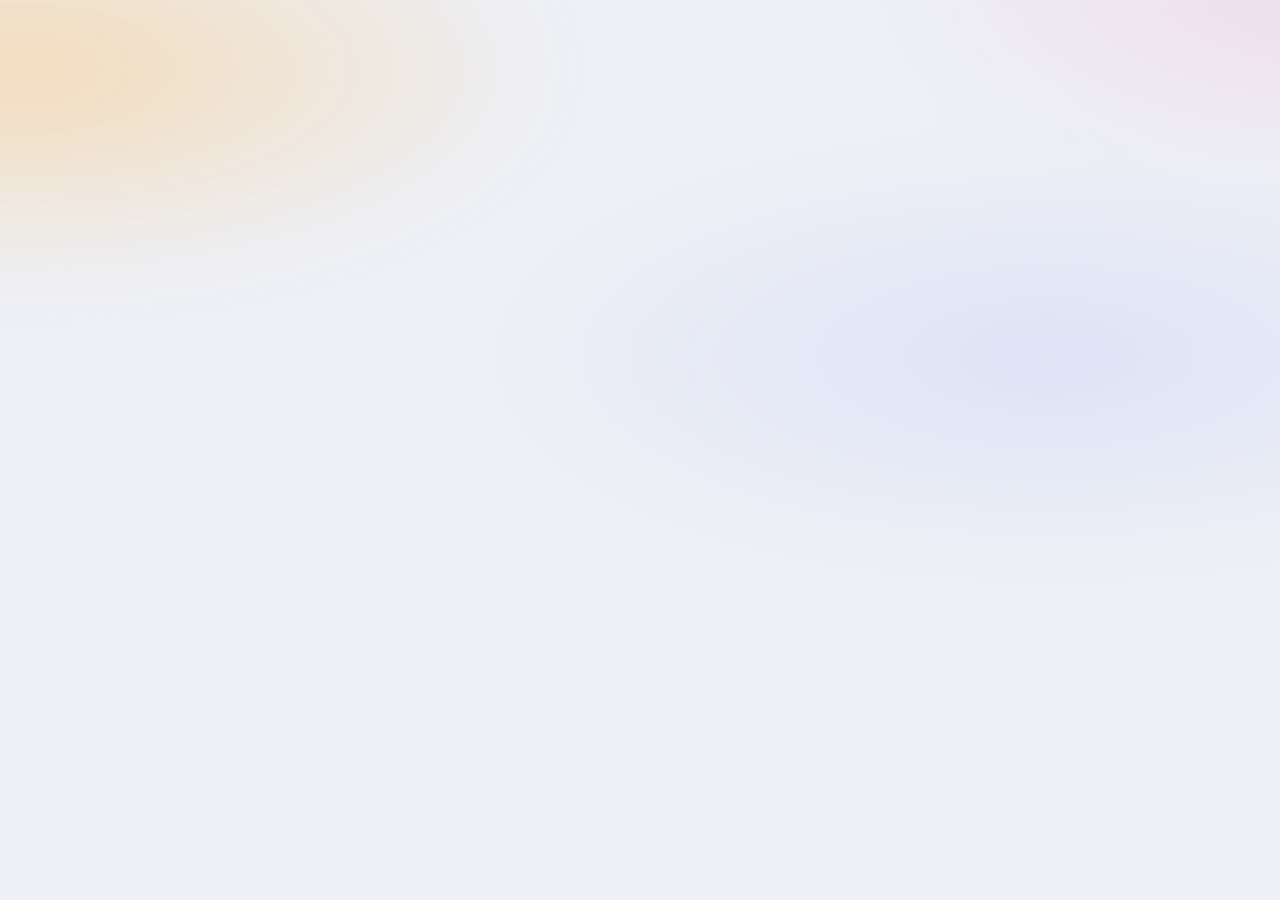
==== commit ed2e49db: "Phone remote: denser iOS look, room tiles, grouped lists, timer progress Co-Authored-By: Claude Fabl" ====
--- a/public/remote.html
+++ b/public/remote.html
@@ -10,216 +10,239 @@
   <script>try { var t = localStorage.getItem("ave-theme"); if (t === "light" || t === "dark") document.documentElement.dataset.theme = t; } catch (e) {}</script>
   <title>The Ave</title>
   <style>
-    /* The Ave remote: iOS-style. One set of colour tokens per theme; everything below uses the tokens. */
+    /* The Ave remote, iOS-style. Colour tokens per theme; everything below uses the tokens.
+       Layout idea: compact Home-app tiles and grouped lists floating over a soft ambient glow. */
     :root {
       color-scheme: light;
-      --bg: #f2f2f7; --card: #ffffff; --fill: rgba(120,120,128,.12); --fill2: rgba(120,120,128,.22);
-      --text: #000000; --muted: rgba(60,60,67,.62); --faint: rgba(60,60,67,.3); --sep: rgba(60,60,67,.14);
-      --accent: #e08600; --accent-soft: rgba(240,150,10,.15); --on-accent: #ffffff; --glow: rgba(240,160,30,.32);
-      --red: #ff3b30; --green: #34c759; --bar: rgba(255,255,255,.74);
-      --shadow: 0 1px 2px rgba(0,0,0,.04), 0 8px 24px rgba(0,0,0,.06);
+      --bg: #eef0f6; --card: rgba(255,255,255,.86); --fill: rgba(118,118,128,.12); --fill2: rgba(118,118,128,.24);
+      --text: #0b0b0f; --muted: rgba(60,60,67,.64); --faint: rgba(60,60,67,.32); --sep: rgba(60,60,67,.13);
+      --accent: #e58300; --accent-soft: rgba(240,150,10,.15); --on-accent: #ffffff; --glow: rgba(255,170,40,.42);
+      --glow2: rgba(255,95,162,.2); --glow3: rgba(90,120,255,.16);
+      --red: #ff3b30; --green: #34c759; --bar: rgba(255,255,255,.7);
+      --shadow: 0 0 0 .5px rgba(0,0,0,.04), 0 1px 2px rgba(0,0,0,.04), 0 10px 26px -8px rgba(30,30,60,.12);
+      --round: ui-rounded, "SF Pro Rounded", -apple-system, BlinkMacSystemFont, system-ui, sans-serif;
     }
     @media (prefers-color-scheme: dark) {
       :root:not([data-theme="light"]) {
         color-scheme: dark;
-        --bg: #000000; --card: #1c1c1e; --fill: rgba(120,120,128,.24); --fill2: rgba(120,120,128,.38);
-        --text: #ffffff; --muted: rgba(235,235,245,.62); --faint: rgba(235,235,245,.3); --sep: rgba(84,84,88,.6);
-        --accent: #ffc45c; --accent-soft: rgba(255,196,92,.18); --on-accent: #1a1205; --glow: rgba(255,196,92,.28);
-        --red: #ff453a; --green: #30d158; --bar: rgba(30,30,32,.72);
-        --shadow: 0 0 0 .5px rgba(255,255,255,.06);
+        --bg: #050507; --card: rgba(38,38,44,.72); --fill: rgba(118,118,128,.24); --fill2: rgba(118,118,128,.4);
+        --text: #ffffff; --muted: rgba(235,235,245,.62); --faint: rgba(235,235,245,.3); --sep: rgba(255,255,255,.09);
+        --accent: #ffc45c; --accent-soft: rgba(255,196,92,.17); --on-accent: #1a1205; --glow: rgba(255,170,60,.34);
+        --glow2: rgba(255,80,150,.2); --glow3: rgba(80,110,255,.22);
+        --red: #ff453a; --green: #30d158; --bar: rgba(28,28,32,.66);
+        --shadow: inset 0 0 0 .5px rgba(255,255,255,.08), inset 0 1px 0 rgba(255,255,255,.06);
       }
     }
     :root[data-theme="dark"] {
       color-scheme: dark;
-      --bg: #000000; --card: #1c1c1e; --fill: rgba(120,120,128,.24); --fill2: rgba(120,120,128,.38);
-      --text: #ffffff; --muted: rgba(235,235,245,.62); --faint: rgba(235,235,245,.3); --sep: rgba(84,84,88,.6);
-      --accent: #ffc45c; --accent-soft: rgba(255,196,92,.18); --on-accent: #1a1205; --glow: rgba(255,196,92,.28);
-      --red: #ff453a; --green: #30d158; --bar: rgba(30,30,32,.72);
-      --shadow: 0 0 0 .5px rgba(255,255,255,.06);
+      --bg: #050507; --card: rgba(38,38,44,.72); --fill: rgba(118,118,128,.24); --fill2: rgba(118,118,128,.4);
+      --text: #ffffff; --muted: rgba(235,235,245,.62); --faint: rgba(235,235,245,.3); --sep: rgba(255,255,255,.09);
+      --accent: #ffc45c; --accent-soft: rgba(255,196,92,.17); --on-accent: #1a1205; --glow: rgba(255,170,60,.34);
+      --glow2: rgba(255,80,150,.2); --glow3: rgba(80,110,255,.22);
+      --red: #ff453a; --green: #30d158; --bar: rgba(28,28,32,.66);
+      --shadow: inset 0 0 0 .5px rgba(255,255,255,.08), inset 0 1px 0 rgba(255,255,255,.06);
     }
     * { box-sizing: border-box; margin: 0; padding: 0; -webkit-tap-highlight-color: transparent; }
     [hidden] { display: none !important; }
-    html { background: var(--bg); transition: background .35s; }
-    body { color: var(--text); font: 17px/1.35 -apple-system, BlinkMacSystemFont, "SF Pro Text", system-ui, "Segoe UI", Roboto, sans-serif;
+    html { background: var(--bg); transition: background .35s; -webkit-text-size-adjust: 100%; text-size-adjust: 100%; }
+    body { color: var(--text); font: 15px/1.35 -apple-system, BlinkMacSystemFont, "SF Pro Text", system-ui, "Segoe UI", Roboto, sans-serif;
            -webkit-font-smoothing: antialiased; min-height: 100vh;
-           padding: calc(env(safe-area-inset-top) + 54px) 16px calc(env(safe-area-inset-bottom) + 116px); }
-    /* soft glow behind the title */
-    body::before { content: ""; position: fixed; z-index: -1; left: -20%; right: -20%; top: -12%; height: 58vh; pointer-events: none; filter: blur(34px); opacity: .9;
-      background: radial-gradient(40% 50% at 22% 30%, var(--glow), transparent 70%), radial-gradient(34% 44% at 82% 12%, rgba(255,95,162,.15), transparent 70%);
-      animation: drift 16s ease-in-out infinite alternate; }
-    @keyframes drift { to { transform: translate3d(6%, 5%, 0) scale(1.08); } }
-
-    /* top bar: clear until you scroll, then frosted with a small title */
-    #topbar { position: fixed; z-index: 30; top: 0; left: 0; right: 0; height: calc(env(safe-area-inset-top) + 46px); padding-top: env(safe-area-inset-top);
+           padding: calc(env(safe-area-inset-top) + 50px) 16px calc(env(safe-area-inset-bottom) + 100px); }
+    /* ambient glow: warmer and brighter the more lights are on */
+    body::before { content: ""; position: fixed; z-index: -1; inset: -10% -30% 30% -30%; pointer-events: none; filter: blur(46px);
+      opacity: calc(.45 + var(--lit, .5) * .55); transition: opacity 1.2s;
+      background: radial-gradient(38% 42% at 20% 22%, var(--glow), transparent 70%), radial-gradient(32% 38% at 84% 10%, var(--glow2), transparent 70%),
+                  radial-gradient(40% 40% at 70% 62%, var(--glow3), transparent 70%);
+      animation: drift 18s ease-in-out infinite alternate; }
+    @keyframes drift { to { transform: translate3d(5%, 4%, 0) scale(1.1) rotate(4deg); } }
+
+    #topbar { position: fixed; z-index: 30; top: 0; left: 0; right: 0; height: calc(env(safe-area-inset-top) + 44px); padding-top: env(safe-area-inset-top);
       display: flex; align-items: center; justify-content: center; border-bottom: .5px solid transparent; transition: background .25s, border-color .25s; }
-    body.scrolled #topbar { background: var(--bar); -webkit-backdrop-filter: saturate(180%) blur(22px); backdrop-filter: saturate(180%) blur(22px); border-color: var(--sep); }
-    #topbar b { font-size: 17px; font-weight: 600; opacity: 0; transform: translateY(8px); transition: opacity .25s, transform .25s; }
+    body.scrolled #topbar { background: var(--bar); -webkit-backdrop-filter: saturate(180%) blur(24px); backdrop-filter: saturate(180%) blur(24px); border-color: var(--sep); }
+    #topbar b { font-size: 16px; font-weight: 600; opacity: 0; transform: translateY(8px); transition: opacity .25s, transform .25s; }
     body.scrolled #topbar b { opacity: 1; transform: none; }
-    #theme { position: absolute; right: 14px; bottom: 6px; width: 34px; height: 34px; border-radius: 50%; background: var(--fill); display: grid; place-items: center; color: var(--text); }
-    #theme svg { width: 18px; height: 18px; fill: none; stroke: currentColor; stroke-width: 1.9; stroke-linecap: round; stroke-linejoin: round; }
-    #toast { position: fixed; z-index: 70; top: calc(env(safe-area-inset-top) + 52px); left: 50%; padding: 9px 16px; border-radius: 999px; font-size: 14px; font-weight: 600;
+    #theme { position: absolute; right: 14px; bottom: 7px; width: 30px; height: 30px; border-radius: 50%; background: var(--fill); display: grid; place-items: center; color: var(--text); }
+    #theme svg { width: 16px; height: 16px; fill: none; stroke: currentColor; stroke-width: 1.9; stroke-linecap: round; stroke-linejoin: round; }
+    #toast { position: fixed; z-index: 70; top: calc(env(safe-area-inset-top) + 50px); left: 50%; padding: 8px 14px; border-radius: 999px; font-size: 13px; font-weight: 600;
       background: var(--bar); -webkit-backdrop-filter: blur(20px); backdrop-filter: blur(20px); box-shadow: 0 0 0 .5px var(--sep), 0 10px 30px rgba(0,0,0,.18);
       opacity: 0; transform: translate(-50%, -10px) scale(.94); transition: opacity .25s, transform .35s cubic-bezier(.3,1.5,.5,1); pointer-events: none; }
     #toast.show { opacity: 1; transform: translate(-50%, 0); }
 
-    h1 { font-size: 34px; font-weight: 700; letter-spacing: -.02em; line-height: 1.1; margin-bottom: 6px; }
-    .view h1:not(:first-child) { font-size: 24px; margin-top: 38px !important; }
-    .sub { color: var(--muted); font-size: 15px; margin-bottom: 16px; }
-    h2 { font-size: 20px; font-weight: 700; letter-spacing: -.01em; margin: 28px 0 10px; }
-    h2 small { font-size: 13px; font-weight: 400; color: var(--muted); margin-left: 6px; }
+    h1 { font-family: var(--round); font-size: 30px; font-weight: 800; letter-spacing: -.015em; line-height: 1.1; margin-bottom: 4px; }
+    .view h1:not(:first-child) { font-size: 21px; margin-top: 32px !important; }
+    .sub { color: var(--muted); font-size: 13.5px; margin-bottom: 12px; }
+    h2 { font-size: 16px; font-weight: 700; letter-spacing: -.01em; margin: 22px 2px 8px; }
+    h2 small { font-size: 12.5px; font-weight: 400; color: var(--muted); margin-left: 6px; }
     h2 b { color: var(--accent); font-weight: 700; }
 
-    button { font: inherit; color: var(--text); background: var(--card); border: 0; border-radius: 16px; touch-action: manipulation; cursor: pointer;
+    button { font: inherit; color: var(--text); background: var(--card); border: 0; border-radius: 14px; touch-action: manipulation; cursor: pointer;
       transition: transform .22s cubic-bezier(.3,1.6,.5,1), background .2s, box-shadow .25s, color .2s; }
     button:active { transform: scale(.95); transition-duration: .06s; }
     .flash { animation: pulse .7s cubic-bezier(.2,.8,.2,1); }
-    @keyframes pulse { 0% { box-shadow: 0 0 0 0 var(--glow); filter: brightness(1.2); } 100% { box-shadow: 0 0 0 18px transparent; filter: none; } }
-    button.live { background: var(--accent-soft) !important; box-shadow: inset 0 0 0 1.5px var(--accent), 0 8px 22px -6px var(--glow) !important; }
-
-    /* lights */
-    .whole { display: grid; grid-template-columns: repeat(4, 1fr); gap: 10px; margin-top: 14px; }
-    .scene { padding: 14px 4px 12px; font-size: 12.5px; font-weight: 600; box-shadow: var(--shadow); border-radius: 20px; }
-    .scene span { display: block; font-size: 27px; margin-bottom: 5px; }
+    @keyframes pulse { 0% { box-shadow: 0 0 0 0 var(--glow); filter: brightness(1.2); } 100% { box-shadow: 0 0 0 16px transparent; filter: none; } }
+    button.live { background: var(--accent-soft) !important; box-shadow: inset 0 0 0 1.5px var(--accent), 0 8px 20px -8px var(--glow) !important; }
+
+    /* lights: quick scenes, then Home-style room tiles */
+    .whole { display: grid; grid-template-columns: repeat(4, 1fr); gap: 8px; margin-top: 12px; }
+    .scene { padding: 10px 2px 9px; font-size: 11.5px; font-weight: 600; box-shadow: var(--shadow); border-radius: 16px; }
+    .scene span { display: block; font-size: 22px; margin-bottom: 3px; }
     .grid { display: grid; grid-template-columns: 1fr 1fr; gap: 10px; }
     .scene-grid { display: grid; grid-template-columns: repeat(3, 1fr); gap: 8px; }
-    .scene-grid button { padding: 14px 6px; font-size: 14px; font-weight: 600; line-height: 1.2; box-shadow: var(--shadow); }
+    .scene-grid button { padding: 11px 6px; font-size: 13px; font-weight: 600; line-height: 1.2; box-shadow: var(--shadow); }
     .holiday button { background: linear-gradient(135deg, rgba(255,90,90,.2), rgba(60,200,120,.18)), var(--card); }
     .holiday button span { margin-right: 4px; }
-    .room { background: var(--card); border-radius: 22px; padding: 16px; margin-bottom: 12px; box-shadow: var(--shadow); transition: background .4s, box-shadow .3s; }
-    .room.on { background: linear-gradient(150deg, var(--accent-soft), var(--card) 72%), var(--card); box-shadow: var(--shadow), 0 14px 30px -16px var(--glow); }
+    #rooms { display: grid; grid-template-columns: 1fr 1fr; gap: 10px; }
+    .room { background: var(--card); border-radius: 20px; padding: 12px; min-height: 112px; display: flex; flex-direction: column; justify-content: space-between;
+      box-shadow: var(--shadow); transition: background .4s, box-shadow .3s; }
+    .room.on { background: linear-gradient(155deg, rgba(255,190,80,.34), rgba(255,190,80,.1) 70%), var(--card); box-shadow: var(--shadow), 0 14px 28px -16px var(--glow); }
     .room.sel { box-shadow: 0 0 0 2px var(--accent), var(--shadow); }
-    .room-top { display: flex; justify-content: space-between; align-items: center; gap: 10px; }
-    .room-name { font-size: 19px; font-weight: 600; }
-    .room .sel-tag { display: none; font-size: 11px; font-weight: 700; letter-spacing: .04em; color: var(--accent); margin-left: 8px; vertical-align: 2px; }
-    .room.sel .sel-tag { display: inline; }
-    .room-state { color: var(--muted); font-size: 14px; margin-top: 2px; }
-    .toggle { flex: 0 0 auto; width: 51px; height: 31px; border-radius: 999px; background: var(--fill2); position: relative; }
+    .room-top { display: flex; justify-content: space-between; align-items: flex-start; gap: 8px; }
+    .room-name { font-size: 15px; font-weight: 600; line-height: 1.2; }
+    .room .sel-tag { display: none !important; }
+    .room-state { color: var(--muted); font-size: 12.5px; margin-top: 2px; }
+    .room.on .room-state { color: var(--accent); font-weight: 600; }
+    .toggle { flex: 0 0 auto; width: 44px; height: 27px; border-radius: 999px; background: var(--fill2); position: relative; }
     .toggle:active { transform: none; }
-    .toggle::after { content: ""; position: absolute; top: 2px; left: 2px; width: 27px; height: 27px; border-radius: 50%; background: #fff; box-shadow: 0 2px 5px rgba(0,0,0,.25);
+    .toggle::after { content: ""; position: absolute; top: 2px; left: 2px; width: 23px; height: 23px; border-radius: 50%; background: #fff; box-shadow: 0 2px 5px rgba(0,0,0,.25);
       transition: transform .3s cubic-bezier(.3,1.4,.5,1); }
     .room.on .toggle { background: var(--accent); }
-    .room.on .toggle::after { transform: translateX(20px); }
-    input[type=range] { -webkit-appearance: none; appearance: none; display: block; width: 100%; height: 34px; margin-top: 14px; border-radius: 12px; outline: none; transition: opacity .3s;
+    .room.on .toggle::after { transform: translateX(17px); }
+    input[type=range] { -webkit-appearance: none; appearance: none; display: block; width: 100%; height: 26px; margin-top: 12px; border-radius: 9px; outline: none; transition: opacity .3s;
       background: linear-gradient(to right, var(--accent) var(--v, 50%), var(--fill) var(--v, 50%)); }
-    input[type=range]::-webkit-slider-thumb { -webkit-appearance: none; width: 7px; height: 22px; border-radius: 4px; background: #fff; box-shadow: 0 0 0 .5px rgba(0,0,0,.12), 0 1px 4px rgba(0,0,0,.35); }
-    input[type=range]::-moz-range-thumb { width: 7px; height: 22px; border: 0; border-radius: 4px; background: #fff; box-shadow: 0 0 0 .5px rgba(0,0,0,.12), 0 1px 4px rgba(0,0,0,.35); }
+    input[type=range]::-webkit-slider-thumb { -webkit-appearance: none; width: 6px; height: 16px; border-radius: 3px; background: #fff; box-shadow: 0 0 0 .5px rgba(0,0,0,.12), 0 1px 4px rgba(0,0,0,.35); }
+    input[type=range]::-moz-range-thumb { width: 6px; height: 16px; border: 0; border-radius: 3px; background: #fff; box-shadow: 0 0 0 .5px rgba(0,0,0,.12), 0 1px 4px rgba(0,0,0,.35); }
     .room:not(.on) input[type=range] { opacity: .4; }
 
     /* timers + button grids */
-    .presets { display: grid; grid-template-columns: repeat(4, 1fr); gap: 10px; }
-    .presets button { padding: 15px 0; font-size: 23px; font-weight: 600; font-variant-numeric: tabular-nums; box-shadow: var(--shadow); border-radius: 20px; }
-    .presets small { display: block; font-size: 11px; font-weight: 500; color: var(--muted); }
-    #say-presets button { font-size: 15px; padding: 15px 8px; }
-    #say-presets { margin-bottom: 10px; }
-    #party-btns button { font-size: 14px; padding: 17px 4px; }
-    #party-btns [data-a="start"] { color: #fff; background: linear-gradient(135deg, #ff5fa2, #ff9f43 62%, #ffd166); box-shadow: 0 10px 26px -10px rgba(255,95,162,.7); }
-    .timer { background: var(--card); border-radius: 22px; padding: 16px; margin-bottom: 12px; display: flex; align-items: center; justify-content: space-between; gap: 10px; box-shadow: var(--shadow); }
-    .timer.done { background: linear-gradient(0deg, rgba(255,69,58,.16), rgba(255,69,58,.16)), var(--card); animation: throb .9s ease-in-out infinite alternate; }
+    .presets { display: grid; grid-template-columns: repeat(4, 1fr); gap: 8px; }
+    .presets button { padding: 10px 0; font-family: var(--round); font-size: 19px; font-weight: 700; font-variant-numeric: tabular-nums; box-shadow: var(--shadow); border-radius: 16px; }
+    .presets small { display: block; font-family: -apple-system, system-ui, sans-serif; font-size: 10.5px; font-weight: 500; color: var(--muted); }
+    #say-presets button { font-family: inherit; font-size: 14px; font-weight: 600; padding: 12px 8px; }
+    #say-presets { margin-bottom: 8px; }
+    #party-btns { grid-template-columns: 1fr 1fr !important; }
+    #party-btns button { font-family: inherit; font-size: 14px; font-weight: 600; padding: 13px 4px; }
+    #party-btns [data-a="start"] { grid-column: 1 / -1; padding: 17px; font-size: 17px; font-weight: 700; color: #fff; border-radius: 18px;
+      background: linear-gradient(110deg, #ff4f9a, #ff8f3d 35%, #ffd166 50%, #ff8f3d 65%, #ff4f9a) 0 0 / 220% 100%; animation: sheen 5s linear infinite;
+      box-shadow: 0 12px 30px -10px rgba(255,95,162,.75); text-shadow: 0 1px 2px rgba(0,0,0,.2); }
+    @keyframes sheen { to { background-position: -220% 0; } }
+    #party-now.playing { display: flex; align-items: center; gap: 10px; padding: 11px 14px; border-radius: 14px; background: var(--card); color: var(--text); font-weight: 600; box-shadow: var(--shadow); }
+    #party-now.playing::before { content: ""; flex: 0 0 auto; width: 16px; height: 14px; animation: eq .7s ease-in-out infinite alternate;
+      background: linear-gradient(var(--accent), var(--accent)) 0 100% / 4px 40% no-repeat, linear-gradient(var(--accent), var(--accent)) 6px 100% / 4px 90% no-repeat, linear-gradient(var(--accent), var(--accent)) 12px 100% / 4px 60% no-repeat; }
+    @keyframes eq { to { background-size: 4px 100%, 4px 35%, 4px 85%; } }
+    .timer { position: relative; overflow: hidden; background: var(--card); border-radius: 20px; padding: 13px 14px; margin-bottom: 10px; display: flex; align-items: center; justify-content: space-between; gap: 10px; box-shadow: var(--shadow); }
+    .timer::before { content: ""; position: absolute; inset: 0 auto 0 0; width: var(--p, 0%); background: var(--accent-soft); transition: width .6s linear; }
+    .timer > * { position: relative; }
+    .timer > div:first-child { flex: 1; min-width: 0; } .timer > div:last-child { flex: 0 0 auto; display: flex; }
+    .timer.done { background: linear-gradient(0deg, rgba(255,69,58,.18), rgba(255,69,58,.18)), var(--card); animation: throb .9s ease-in-out infinite alternate; }
+    .timer.done::before { display: none; }
     @keyframes throb { to { box-shadow: 0 0 0 5px rgba(255,69,58,.18); } }
-    .timer > div:first-child { flex: 1; min-width: 0; } .timer > div:last-child { flex: 0 0 auto; display: flex; }
-    .t-label { white-space: nowrap; overflow: hidden; text-overflow: ellipsis; }
-    .t-left { font-size: 40px; font-weight: 300; letter-spacing: -.02em; line-height: 1; font-variant-numeric: tabular-nums; }
-    .t-label { color: var(--muted); font-size: 13px; margin-bottom: 5px; }
-    .timer button { padding: 11px 15px; margin-left: 6px; background: var(--fill); font-weight: 600; border-radius: 999px; }
-    .empty { color: var(--muted); font-size: 15px; padding: 22px; text-align: center; background: var(--card); border-radius: 22px; box-shadow: var(--shadow); }
-
-    /* floating tab bar with a sliding highlight */
-    .tabs { position: fixed; z-index: 40; left: 12px; right: 12px; bottom: calc(env(safe-area-inset-bottom) + 10px); display: grid; grid-template-columns: repeat(6, 1fr); padding: 6px; border-radius: 30px;
-      background: var(--bar); -webkit-backdrop-filter: saturate(180%) blur(24px); backdrop-filter: saturate(180%) blur(24px); box-shadow: 0 0 0 .5px var(--sep), 0 14px 40px rgba(0,0,0,.2); }
-    .tabs::before { content: ""; position: absolute; top: 6px; bottom: 6px; left: 6px; width: calc((100% - 12px) / 6); border-radius: 24px; background: var(--fill);
+    .t-left { font-family: var(--round); font-size: 32px; font-weight: 600; letter-spacing: -.01em; line-height: 1; font-variant-numeric: tabular-nums; }
+    .t-label { color: var(--muted); font-size: 12.5px; margin-bottom: 4px; white-space: nowrap; overflow: hidden; text-overflow: ellipsis; }
+    .timer button { padding: 9px 13px; margin-left: 6px; background: var(--fill); font-size: 14px; font-weight: 600; border-radius: 999px; }
+    .empty { color: var(--muted); font-size: 14px; padding: 20px; text-align: center; background: var(--card); border-radius: 18px; box-shadow: var(--shadow); }
+
+    /* floating glass tab bar with a sliding highlight */
+    .tabs { position: fixed; z-index: 40; left: 14px; right: 14px; bottom: calc(env(safe-area-inset-bottom) + 8px); display: grid; grid-template-columns: repeat(6, 1fr); padding: 5px; border-radius: 28px;
+      background: var(--bar); -webkit-backdrop-filter: saturate(190%) blur(26px); backdrop-filter: saturate(190%) blur(26px);
+      box-shadow: inset 0 0 0 .5px rgba(255,255,255,.14), 0 0 0 .5px var(--sep), 0 14px 36px rgba(0,0,0,.22); }
+    .tabs::before { content: ""; position: absolute; top: 5px; bottom: 5px; left: 5px; width: calc((100% - 10px) / 6); border-radius: 23px; background: var(--fill);
       transform: translateX(calc(var(--i, 0) * 100%)); transition: transform .45s cubic-bezier(.3,1.35,.45,1); }
-    .tabs button { position: relative; background: transparent; color: var(--muted); font-size: 10.5px; font-weight: 600; padding: 7px 0 6px; border-radius: 24px;
-      display: flex; flex-direction: column; align-items: center; gap: 3px; }
-    .tabs button svg { width: 24px; height: 24px; fill: none; stroke: currentColor; stroke-width: 1.8; stroke-linecap: round; stroke-linejoin: round; transition: transform .4s cubic-bezier(.3,1.7,.5,1); }
+    .tabs button { position: relative; background: transparent; color: var(--muted); font-size: 10px; font-weight: 600; padding: 6px 0 5px; border-radius: 23px;
+      display: flex; flex-direction: column; align-items: center; gap: 2px; }
+    .tabs button svg { width: 22px; height: 22px; fill: none; stroke: currentColor; stroke-width: 1.8; stroke-linecap: round; stroke-linejoin: round; transition: transform .4s cubic-bezier(.3,1.7,.5,1); }
     .tabs button.on { color: var(--accent); }
     .tabs button.on svg { transform: translateY(-1px) scale(1.1); }
 
-    /* pages glide in from the side you're heading toward */
     .view { display: none; } .view.on { display: block; }
     .view.enter { animation: viewIn .36s cubic-bezier(.2,.85,.25,1) both; }
     @keyframes viewIn { from { opacity: 0; transform: translateX(calc(var(--dir, 1) * 28px)) scale(.985); } to { opacity: 1; transform: none; } }
 
-    /* PIN screen */
-    .login { max-width: 340px; margin: 12vh auto 0; text-align: center; background: var(--card); padding: 30px 22px 22px; border-radius: 28px; box-shadow: var(--shadow); }
-    .login input { width: 100%; font: inherit; font-size: 30px; font-weight: 600; letter-spacing: .35em; text-align: center; padding: 14px; border-radius: 16px; border: 0; outline: none;
-      background: var(--fill); color: var(--text); margin: 18px 0 12px; }
-    .login button { width: 100%; padding: 16px; background: var(--accent); color: var(--on-accent); font-weight: 700; font-size: 17px; }
-    .err { color: var(--muted); min-height: 22px; margin-top: 10px; font-size: 14px; }
+    .login { max-width: 320px; margin: 12vh auto 0; text-align: center; background: var(--card); padding: 28px 20px 20px; border-radius: 26px; box-shadow: var(--shadow); }
+    .login input { width: 100%; font: inherit; font-size: 28px; font-weight: 600; letter-spacing: .35em; text-align: center; padding: 12px; border-radius: 14px; border: 0; outline: none;
+      background: var(--fill); color: var(--text); margin: 16px 0 12px; }
+    .login button { width: 100%; padding: 14px; background: var(--accent); color: var(--on-accent); font-weight: 700; font-size: 16px; }
+    .err { color: var(--muted); min-height: 20px; margin-top: 8px; font-size: 13px; }
     #err, #rec-err { color: var(--red); }
 
-    /* fields */
-    textarea, .note-row input, .p-row input { width: 100%; font: inherit; font-size: 17px; padding: 13px 14px; border-radius: 16px; border: 0; outline: none; -webkit-appearance: none; appearance: none;
-      background: var(--card); color: var(--text); box-shadow: var(--shadow); transition: box-shadow .2s; min-height: 48px; }
+    /* fields (16px text so iOS doesn't zoom the page when you tap one) */
+    textarea, .note-row input, .p-row input { width: 100%; font: inherit; font-size: 16px; padding: 11px 13px; border-radius: 14px; border: 0; outline: none; -webkit-appearance: none; appearance: none;
+      background: var(--card); color: var(--text); box-shadow: var(--shadow); transition: box-shadow .2s; min-height: 44px; }
     textarea:focus, .note-row input:focus, .p-row input:focus, .login input:focus { box-shadow: 0 0 0 2px var(--accent); }
     textarea::placeholder, input::placeholder { color: var(--faint); }
     textarea { resize: none; display: block; }
-    .note-row { display: flex; gap: 10px; } .note-row input { flex: 1; min-width: 0; }
-    textarea + textarea, .note-row + textarea { margin-top: 10px; }
-    button.big { width: 100%; margin-top: 14px; padding: 16px; font-size: 17px; font-weight: 700; background: var(--accent); color: var(--on-accent); box-shadow: 0 10px 24px -12px var(--glow); }
+    .note-row { display: flex; gap: 8px; } .note-row input { flex: 1; min-width: 0; }
+    textarea + textarea, .note-row + textarea { margin-top: 8px; }
+    button.big { width: 100%; margin-top: 10px; padding: 13px; font-size: 16px; font-weight: 700; background: var(--accent); color: var(--on-accent); box-shadow: 0 10px 22px -12px var(--glow); }
     .p-row { display: flex; gap: 8px; margin-bottom: 10px; }
     .p-row input { flex: 1; min-width: 0; }
-    .p-row button { flex: 0 0 auto; font-weight: 700; padding: 0 20px; background: var(--accent); color: var(--on-accent); }
-
-    /* recipes + collapsible groups */
-    .rec-item { display: flex; align-items: center; gap: 8px; padding: 12px 14px; border-radius: 18px; background: var(--card); margin-bottom: 8px; box-shadow: var(--shadow); }
-    .rec-item b { flex: 1; min-width: 0; font-weight: 600; } .rec-item small { display: block; color: var(--muted); font-weight: 400; font-size: 13px; }
-    .rec-item button { padding: 9px 12px; border-radius: 999px; font-size: 14px; font-weight: 600; background: var(--fill); }
-    .rec-item button.show { background: var(--accent); color: var(--on-accent); }
-    .rec-pills { display: flex; gap: 8px; overflow-x: auto; margin: 8px -16px 14px; padding: 2px 16px 6px; scrollbar-width: none; }
+    .p-row button { flex: 0 0 auto; font-weight: 700; padding: 0 18px; background: var(--accent); color: var(--on-accent); }
+
+    /* grouped lists: one rounded card, hairlines between rows */
+    .rec-pills { display: flex; gap: 8px; overflow-x: auto; margin: 8px -16px 12px; padding: 2px 16px 6px; scrollbar-width: none; }
     .rec-pills::-webkit-scrollbar { display: none; }
-    .rec-pills button { flex: 0 0 auto; white-space: nowrap; font-size: 14px; font-weight: 600; border-radius: 999px; padding: 9px 14px; box-shadow: var(--shadow); }
+    .rec-pills button { flex: 0 0 auto; white-space: nowrap; font-size: 13px; font-weight: 600; border-radius: 999px; padding: 8px 13px; box-shadow: var(--shadow); }
     .rec-pills span, .rec-group summary span { color: var(--accent); margin-left: 4px; }
-    .rec-group { margin-bottom: 10px; scroll-margin-top: 70px; }
-    .rec-group summary { list-style: none; cursor: pointer; padding: 15px 16px; border-radius: 18px; background: var(--card); font-weight: 600; display: flex; align-items: center; gap: 4px; box-shadow: var(--shadow); }
+    .rec-group { margin-bottom: 10px; scroll-margin-top: 64px; background: var(--card); border-radius: 18px; box-shadow: var(--shadow); overflow: hidden; }
+    .rec-group summary { list-style: none; cursor: pointer; padding: 13px 14px; font-size: 15.5px; font-weight: 600; display: flex; align-items: center; gap: 4px; }
     .rec-group summary::-webkit-details-marker { display: none; }
-    .rec-group summary::after { content: ""; margin-left: auto; width: 8px; height: 8px; border-right: 2px solid var(--faint); border-bottom: 2px solid var(--faint); transform: rotate(-45deg); transition: transform .28s; }
+    .rec-group summary::after { content: ""; margin-left: auto; width: 7px; height: 7px; border-right: 2px solid var(--faint); border-bottom: 2px solid var(--faint); transform: rotate(-45deg); transition: transform .28s; }
     .rec-group[open] summary::after { transform: rotate(45deg); }
-    .rec-group[open] summary { margin-bottom: 8px; }
     .rec-group[open] > :not(summary) { animation: rise .32s cubic-bezier(.2,.8,.2,1) both; }
     @keyframes rise { from { opacity: 0; transform: translateY(-8px); } to { opacity: 1; transform: none; } }
-    select.rec-cat { margin-top: 6px; font: inherit; font-size: 13px; padding: 5px 8px; border-radius: 9px; border: 0; background: var(--fill); color: var(--muted); }
-    select.big-sel { margin-top: 0; font-size: 16px; padding: 13px; border-radius: 16px; flex: 0 0 auto; max-width: 45%; background: var(--card); color: var(--text); box-shadow: var(--shadow); }
-
-    /* tappable rows: guide phrases, songs, settings */
-    .try { display: flex; justify-content: space-between; align-items: center; gap: 10px; width: 100%; text-align: left; font-size: 16px; padding: 13px 16px; margin-bottom: 8px; box-shadow: var(--shadow); }
-    .try::after { content: "\25B6\FE0E"; flex: 0 0 auto; width: 28px; height: 28px; border-radius: 50%; display: grid; place-items: center; padding-left: 2px; font-size: 11px;
+    .rec-item { display: flex; align-items: center; gap: 8px; padding: 11px 14px; border-top: .5px solid var(--sep); }
+    .rec-item b { flex: 1; min-width: 0; font-weight: 600; } .rec-item small { display: block; color: var(--muted); font-weight: 400; font-size: 12.5px; }
+    .rec-item button { padding: 8px 11px; border-radius: 999px; font-size: 13px; font-weight: 600; background: var(--fill); }
+    .rec-item button.show { background: var(--accent); color: var(--on-accent); }
+    select.rec-cat { margin-top: 5px; font: inherit; font-size: 12.5px; padding: 4px 7px; border-radius: 8px; border: 0; background: var(--fill); color: var(--muted); }
+    select.big-sel { margin-top: 0; font-size: 16px; padding: 11px; border-radius: 14px; flex: 0 0 auto; max-width: 45%; background: var(--card); color: var(--text); box-shadow: var(--shadow); }
+
+    .try { display: flex; justify-content: space-between; align-items: center; gap: 10px; width: 100%; text-align: left; font-size: 15px; padding: 11px 14px; margin-bottom: 8px; box-shadow: var(--shadow); }
+    .try::after { content: "\25B6\FE0E"; flex: 0 0 auto; width: 24px; height: 24px; border-radius: 50%; display: grid; place-items: center; padding-left: 2px; font-size: 9.5px;
       color: var(--accent); background: var(--accent-soft); transition: transform .3s cubic-bezier(.3,1.6,.5,1); }
-    .try.sent::after { content: "🔊"; padding: 0; font-size: 15px; background: transparent; transform: scale(1.25); }
-    .try.fail::after { content: "⚠️"; padding: 0; font-size: 15px; background: transparent; }
-    .try small, .tip small { display: block; color: var(--muted); margin-top: 3px; font-size: 13px; font-weight: 400; }
-    .tip { padding: 13px 16px; margin-bottom: 8px; font-size: 16px; background: var(--card); border-radius: 16px; box-shadow: var(--shadow); }
+    .try.sent::after { content: "🔊"; padding: 0; font-size: 14px; background: transparent; transform: scale(1.25); }
+    .try.fail::after { content: "⚠️"; padding: 0; font-size: 14px; background: transparent; }
+    .try small, .tip small { display: block; color: var(--muted); margin-top: 2px; font-size: 12.5px; font-weight: 400; }
+    .tip { padding: 11px 14px; margin-bottom: 8px; font-size: 15px; background: var(--card); border-radius: 14px; box-shadow: var(--shadow); }
     .tip b { font-weight: 600; }
-    .guide-h { color: var(--muted); font-size: 13px; font-weight: 600; text-transform: uppercase; letter-spacing: .05em; margin: 18px 6px 8px; }
+    .guide-h { color: var(--muted); font-size: 11.5px; font-weight: 700; text-transform: uppercase; letter-spacing: .06em; padding: 14px 14px 6px; border-top: .5px solid var(--sep); }
+    .rec-group > .try, .rec-group > .tip, #vb-settings > *, #party-list .try { background: transparent; box-shadow: none; border-radius: 0; margin: 0; }
+    .rec-group > .try, .rec-group > .tip { border-top: .5px solid var(--sep); }
+    .rec-group > .guide-h + .try, .rec-group > .guide-h + .tip { border-top: 0; }
+    #vb-settings, #party-list { background: var(--card); border-radius: 18px; box-shadow: var(--shadow); overflow: hidden; }
+    #vb-settings:empty, #party-list:empty { display: none; }
+    #vb-settings > * + *, #party-list .p-song + .p-song { border-top: .5px solid var(--sep); }
     .try.set::after { content: none; }
-    .try.set b { flex: 0 0 auto; font-size: 0; width: 51px; height: 31px; border-radius: 999px; background: var(--green); position: relative; transition: background .25s; }
-    .try.set b::after { content: ""; position: absolute; top: 2px; left: 2px; width: 27px; height: 27px; border-radius: 50%; background: #fff; box-shadow: 0 2px 5px rgba(0,0,0,.25);
-      transform: translateX(20px); transition: transform .3s cubic-bezier(.3,1.4,.5,1); }
+    .try.set b { flex: 0 0 auto; font-size: 0; width: 44px; height: 27px; border-radius: 999px; background: var(--green); position: relative; transition: background .25s; }
+    .try.set b::after { content: ""; position: absolute; top: 2px; left: 2px; width: 23px; height: 23px; border-radius: 50%; background: #fff; box-shadow: 0 2px 5px rgba(0,0,0,.25);
+      transform: translateX(17px); transition: transform .3s cubic-bezier(.3,1.4,.5,1); }
     .try.set.off b { background: var(--fill2); } .try.set.off b::after { transform: none; }
     .p-song { display: flex; gap: 8px; align-items: stretch; margin-bottom: 8px; }
     .p-song .try, .p-song .tip { flex: 1; min-width: 0; margin-bottom: 0; }
-    .p-x { flex: 0 0 auto; font-size: 14px; font-weight: 600; padding: 0 14px; color: var(--muted); box-shadow: var(--shadow); }
-    .p-x[data-sure] { background: var(--red); color: #fff; }
+    .p-x { flex: 0 0 auto; font-size: 13px; font-weight: 600; padding: 0 13px; color: var(--muted); box-shadow: var(--shadow); }
+    #party-list .p-song { margin: 0; gap: 0; }
+    #party-list .p-x { background: transparent; box-shadow: none; border-radius: 0; color: var(--faint); }
+    .p-x[data-sure], #party-list .p-x[data-sure] { background: var(--red); color: #fff; }
     .p-x[data-add] { background: var(--accent); color: var(--on-accent); }
-    .note-card { margin-top: 18px; padding: 16px; border-radius: 20px; background: var(--card); white-space: pre-line; box-shadow: var(--shadow); }
-    .note-card small { display: block; color: var(--muted); margin-top: 8px; }
-    .note-card button { margin-top: 10px; padding: 10px 14px; border-radius: 999px; background: var(--fill); font-weight: 600; }
+    .note-card { margin-top: 14px; padding: 14px; border-radius: 18px; background: var(--card); white-space: pre-line; box-shadow: var(--shadow); }
+    .note-card small { display: block; color: var(--muted); margin-top: 6px; }
+    .note-card button { margin-top: 10px; padding: 9px 13px; border-radius: 999px; background: var(--fill); font-weight: 600; font-size: 14px; }
     .confetti { position: fixed; z-index: 60; font-size: 22px; pointer-events: none; animation: fly 1.05s cubic-bezier(.15,.7,.3,1) forwards; }
     @keyframes fly { to { transform: translate(var(--x), var(--y)) rotate(var(--r)); opacity: 0; } }
 
-    /* TVs */
-    .tv-card { background: var(--card); border-radius: 24px; padding: 16px; margin: 14px 0; box-shadow: var(--shadow); }
-    .tv-head { display: flex; justify-content: space-between; align-items: center; margin-bottom: 4px; font-size: 19px; }
-    .tv-dot { font-size: 13px; font-weight: 600; color: var(--muted); padding: 4px 11px; border-radius: 999px; background: var(--fill); } .tv-dot.on { color: #fff; background: var(--green); }
-    .tv-row { display: flex; flex-wrap: wrap; gap: 8px; margin-top: 10px; align-items: center; }
+    /* TVs: pills up top, a round remote pad below */
+    .tv-card { background: var(--card); border-radius: 22px; padding: 14px; margin: 12px 0; box-shadow: var(--shadow); }
+    .tv-head { display: flex; justify-content: space-between; align-items: center; margin-bottom: 2px; font-size: 16px; }
+    .tv-dot { font-size: 12px; font-weight: 600; color: var(--muted); padding: 3px 10px; border-radius: 999px; background: var(--fill); } .tv-dot.on { color: #fff; background: var(--green); }
+    .tv-row { display: flex; flex-wrap: wrap; gap: 7px; margin-top: 9px; align-items: center; }
     .tv-gap { flex: 1; }
-    .tvb { font-size: 15px; font-weight: 600; border-radius: 999px; padding: 10px 15px; background: var(--fill); }
-    .tvb.wide { width: 100%; margin-top: 10px; padding: 15px; border-radius: 16px; background: var(--accent); color: var(--on-accent); }
-    .tv-dpad { display: grid; grid-template-columns: repeat(3, 1fr); grid-template-areas: ". up back" "left ok right" "home down ."; gap: 10px; margin: 16px auto 2px; max-width: 320px; }
-    .tv-dpad .tvb { padding: 0; height: 58px; border-radius: 20px; font-size: 18px; }
+    .tvb { font-size: 13.5px; font-weight: 600; border-radius: 999px; padding: 8px 13px; background: var(--fill); }
+    .tvb.wide { width: 100%; margin-top: 10px; padding: 13px; border-radius: 14px; background: var(--accent); color: var(--on-accent); font-size: 15px; }
+    .tv-dpad { display: grid; justify-content: center; grid-template-columns: repeat(3, 60px); grid-template-areas: ". up back" "left ok right" "home down ."; gap: 8px; margin: 14px auto 2px; }
+    .tv-dpad .tvb { padding: 0; height: 60px; border-radius: 50%; font-size: 16px; }
     .tv-dpad .up { grid-area: up; } .tv-dpad .left { grid-area: left; } .tv-dpad .right { grid-area: right; } .tv-dpad .down { grid-area: down; }
-    .tv-dpad .ok { grid-area: ok; background: var(--accent); color: var(--on-accent); }
-    .tv-dpad .back { grid-area: back; font-size: 14px; } .tv-dpad .home { grid-area: home; font-size: 14px; }
-    .tv-hint { color: var(--muted); font-size: 15px; } .tv-msg { color: var(--accent); font-size: 13px; min-height: 1em; margin-top: 8px; }
+    .tv-dpad .ok { grid-area: ok; background: var(--accent); color: var(--on-accent); box-shadow: 0 8px 20px -8px var(--glow); }
+    .tv-dpad .back { grid-area: back; font-size: 11px; } .tv-dpad .home { grid-area: home; font-size: 11px; }
+    .tv-hint { color: var(--muted); font-size: 14px; } .tv-msg { color: var(--accent); font-size: 12.5px; min-height: 1em; margin-top: 6px; }
 
     @media (prefers-reduced-motion: reduce) { *, *::before, *::after { animation-duration: .01ms !important; transition-duration: .01ms !important; } }
   </style>
@@ -437,6 +460,7 @@
 async function loadRooms() {
   if (Date.now() < busyUntil) return;
   rooms = await api("/api/hue/rooms");
+  document.body.style.setProperty("--lit", rooms.length ? rooms.filter((r) => r.on).length / rooms.length : 0); // the background glows with the lights
   if (!rooms.some((r) => r.id === selRoom) && rooms.length) selRoom = rooms[0].id;
   $("rooms").innerHTML = rooms.map((r) => `
     <div class="room ${r.on ? "on" : ""} ${r.id === selRoom ? "sel" : ""}" data-id="${r.id}">
@@ -471,16 +495,17 @@
 let tState = { timers: [], offset: 0 };
 async function loadTimers() { const r = await api("/api/timers"); tState = { timers: r.timers, offset: r.now - Date.now() }; drawTimers(true); }
 let tKey = "";
+const tPct = (t, now) => Math.max(0, Math.min(100, 100 - ((t.endsAt - now) / (t.durationMs || 1)) * 100)).toFixed(1); // how far along, for the fill behind each timer
 function drawTimers(force) {
   const now = Date.now() + tState.offset;
   const key = tState.timers.map((t) => `${t.id}:${t.endsAt}:${t.endsAt <= now}`).join("|");
   if (!force && key === tKey) {
-    tState.timers.forEach((t) => { const el = document.querySelector(`[data-tl="${t.id}"]`); if (el) el.textContent = t.endsAt <= now ? "Done" : fmt(t.endsAt - now); });
+    tState.timers.forEach((t) => { const el = document.querySelector(`[data-tl="${t.id}"]`); if (el) { el.textContent = t.endsAt <= now ? "Done" : fmt(t.endsAt - now); el.closest(".timer").style.setProperty("--p", tPct(t, now) + "%"); } });
     return;
   }
   tKey = key;
   $("timers").innerHTML = tState.timers.length ? tState.timers.map((t) => `
-    <div class="timer ${t.endsAt <= now ? "done" : ""}"><div><div class="t-label">${esc(t.label)}</div>
+    <div class="timer ${t.endsAt <= now ? "done" : ""}" style="--p:${tPct(t, now)}%"><div><div class="t-label">${esc(t.label)}</div>
       <div class="t-left" data-tl="${t.id}">${t.endsAt <= now ? "Done" : fmt(t.endsAt - now)}</div></div>
       <div><button data-t="${t.id}" data-a="add">+1m</button><button data-t="${t.id}" data-a="stop">✕</button></div></div>`).join("")
     : `<div class="empty">No timers running.</div>`;
@@ -564,6 +589,7 @@
   try { r = await api("/api/voicebox/party"); } catch (e) { return; }
   if (!r.ok) { $("party-now").textContent = r.error || "Can't reach the voicebox."; return; }
   $("party-now").textContent = r.now ? "Now playing: " + r.now : "Lights, TV and a song.";
+  $("party-now").classList.toggle("playing", Boolean(r.now));
   const key = r.songs.map((s) => s.id).join();
   if (key === partyKey) return;
   partyKey = key;
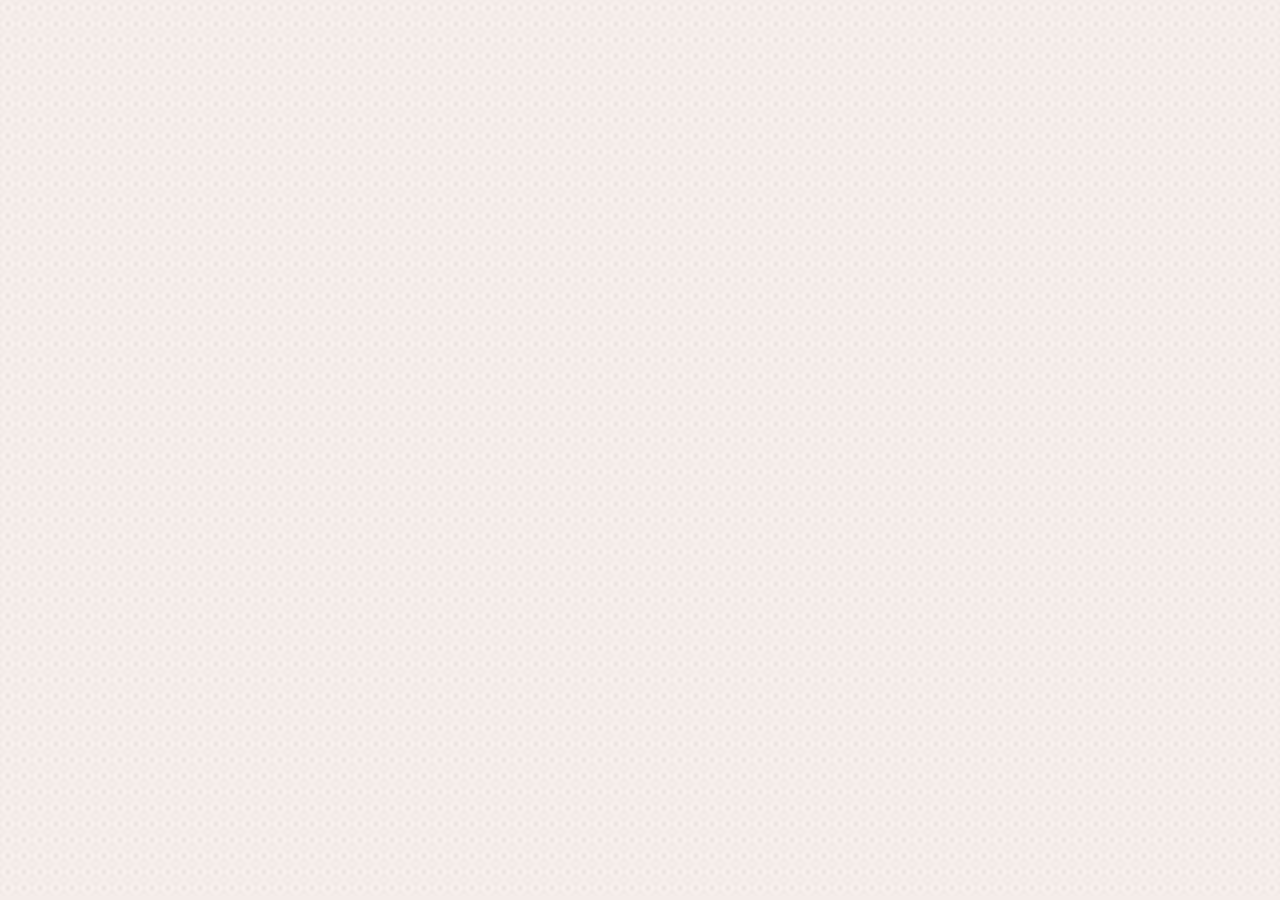
==== commit d53b22ef: "Phone remote: bold and playful skin with light and dark versions Co-Authored-By: Claude Fable 5.2 <n" ====
--- a/public/remote.html
+++ b/public/remote.html
@@ -6,7 +6,7 @@
   <meta name="apple-mobile-web-app-capable" content="yes" />
   <meta name="apple-mobile-web-app-status-bar-style" content="black-translucent" />
   <meta name="apple-mobile-web-app-title" content="The Ave" />
-  <meta name="theme-color" id="theme-color" content="#f2f2f7" />
+  <meta name="theme-color" id="theme-color" content="#f4efe6" />
   <script>try { var t = localStorage.getItem("ave-theme"); if (t === "light" || t === "dark") document.documentElement.dataset.theme = t; } catch (e) {}</script>
   <title>The Ave</title>
   <style>
@@ -245,6 +245,92 @@
     .tv-hint { color: var(--muted); font-size: 14px; } .tv-msg { color: var(--accent); font-size: 12.5px; min-height: 1em; margin-top: 6px; }
 
     @media (prefers-reduced-motion: reduce) { *, *::before, *::after { animation-duration: .01ms !important; transition-duration: .01ms !important; } }
+
+    /* ===== Skin: bold and playful. Paper background, thick ink outlines, hard shadows, colour blocks. =====
+       Everything is driven by the tokens below; the dark version swaps paper and ink. */
+    :root:root {
+      color-scheme: light;
+      --paper: #f4efe6; --dot: rgba(0,0,0,.07); --ink: #111111; --bg: var(--paper); --card: #ffffff; --text: #111111; --muted: #57534c; --faint: #9a958b;
+      --accent: #ff5a36; --accent-soft: #ffd9cf; --on-accent: #111111; --fill: #ece6da; --fill2: #d5cebf; --sep: var(--ink); --bar: #ffffff;
+      --pop1: #ffd23f; --pop2: #7bdff2; --pop3: #c4b0ff; --pop4: #ff9fb2; --on-pop: #111111; --red: #ff3b30; --green: #35c476;
+      --r: 12px; --edge: 0 0 0 2px var(--ink); --shadow: var(--edge), 4px 4px 0 var(--ink);
+      --round: -apple-system, BlinkMacSystemFont, system-ui, "Segoe UI", Roboto, sans-serif;
+    }
+    @media (prefers-color-scheme: dark) {
+      :root:not([data-theme="light"]) {
+        color-scheme: dark;
+        --paper: #17161c; --dot: rgba(255,255,255,.06); --ink: #f4efe6; --card: #25232d; --text: #f4efe6; --muted: #b5b0a5; --faint: #7f7a70;
+        --accent: #ff6a48; --accent-soft: rgba(255,106,72,.3); --fill: #32303c; --fill2: #4b4858; --bar: #25232d;
+      }
+    }
+    :root[data-theme="dark"] {
+      color-scheme: dark;
+      --paper: #17161c; --dot: rgba(255,255,255,.06); --ink: #f4efe6; --card: #25232d; --text: #f4efe6; --muted: #b5b0a5; --faint: #7f7a70;
+      --accent: #ff6a48; --accent-soft: rgba(255,106,72,.3); --fill: #32303c; --fill2: #4b4858; --bar: #25232d;
+    }
+    html { background: var(--paper) radial-gradient(var(--dot) 1.2px, transparent 1.2px) 0 0 / 16px 16px; }
+    body::before { display: none; }
+    h1 { font-size: 40px; font-weight: 900; letter-spacing: -.045em; text-transform: uppercase; margin: 6px 0 14px; }
+    .view h1:not(:first-child) { font-size: 26px; }
+    h1 + .sub { margin-top: -8px; }
+    h2 { font-size: 13px; font-weight: 900; text-transform: uppercase; letter-spacing: .06em; margin-top: 26px; }
+    h2 small { text-transform: none; letter-spacing: 0; font-weight: 500; }
+    h2 b { background: var(--pop1); color: var(--on-pop); padding: 1px 6px; box-shadow: var(--edge); }
+    button, .room, .timer, .tv-card, .rec-group, #party-list, #vb-settings, textarea, .note-row input, .p-row input, .tip, .empty, #party-now.playing, .note-card, select.big-sel, .login, .login input, .scene, .presets button { border-radius: var(--r); }
+    button { font-weight: 700; }
+    button:active { transform: translate(3px, 3px); box-shadow: var(--edge) !important; }
+    .flash { animation: pop .35s; }
+    @keyframes pop { 50% { transform: translate(3px, 3px); } }
+    button.live { background: var(--ink) !important; color: var(--paper) !important; box-shadow: var(--edge), 4px 4px 0 var(--accent) !important; }
+    .whole, .scene-grid, #rooms, .presets { gap: 12px; }
+    .whole .scene { color: var(--on-pop); }
+    .whole .scene:nth-child(4n+1) { background: var(--pop1); } .whole .scene:nth-child(4n+2) { background: var(--pop2); }
+    .whole .scene:nth-child(4n+3) { background: var(--pop3); } .whole .scene:nth-child(4n) { background: var(--pop4); }
+    .holiday button { background: var(--card); }
+    .room { min-height: 124px; transition: background .2s, box-shadow .2s; }
+    .room-name { font-weight: 900; font-size: 16px; }
+    .room.on { background: var(--pop1); color: var(--on-pop); box-shadow: var(--shadow); }
+    .room.on .room-state { color: var(--on-pop); }
+    .room.sel { box-shadow: var(--edge), 6px 6px 0 var(--accent); }
+    .toggle { box-shadow: 0 0 0 2px var(--ink); background: var(--card); }
+    .toggle::after { background: var(--ink); box-shadow: none; }
+    .room.on .toggle { background: #111; box-shadow: 0 0 0 2px #111; } .room.on .toggle::after { background: var(--pop1); }
+    input[type=range] { border-radius: 8px; box-shadow: 0 0 0 2px var(--ink); background: linear-gradient(to right, var(--ink) var(--v, 50%), var(--card) var(--v, 50%)); }
+    .room.on input[type=range] { box-shadow: 0 0 0 2px #111; background: linear-gradient(to right, #111 var(--v, 50%), #fff var(--v, 50%)); }
+    input[type=range]::-webkit-slider-thumb { width: 10px; height: 22px; border-radius: 3px; background: var(--accent); box-shadow: 0 0 0 2px #111; }
+    input[type=range]::-moz-range-thumb { width: 10px; height: 22px; border-radius: 3px; background: var(--accent); box-shadow: 0 0 0 2px #111; }
+    #presets button { color: var(--on-pop); } #presets small { color: #111; opacity: .7; }
+    #presets button:nth-child(4n+1) { background: var(--pop1); } #presets button:nth-child(4n+2) { background: var(--pop2); }
+    #presets button:nth-child(4n+3) { background: var(--pop3); } #presets button:nth-child(4n) { background: var(--pop4); }
+    .timer.done { background: var(--accent); color: #111; } .timer.done .t-label { color: #111; }
+    .timer button, .rec-item button, .tvb, .note-card button, .rec-pills button, .p-x { box-shadow: var(--edge); }
+    #party-list .p-x { box-shadow: none; }
+    .tabs { left: 12px; right: 12px; border-radius: 16px; background: var(--bar); box-shadow: var(--shadow); -webkit-backdrop-filter: none; backdrop-filter: none; }
+    .tabs::before { background: var(--pop1); border-radius: 10px; box-shadow: var(--edge); }
+    .tabs button { color: var(--text); font-weight: 800; border-radius: 10px; }
+    .tabs button.on { color: var(--on-pop); }
+    .tabs button:active { transform: scale(.94); box-shadow: none !important; }
+    body.scrolled #topbar { background: var(--paper); -webkit-backdrop-filter: none; backdrop-filter: none; border-bottom: 2px solid var(--ink); }
+    #topbar b { font-weight: 900; text-transform: uppercase; letter-spacing: .02em; }
+    #theme { box-shadow: var(--edge); background: var(--card); }
+    #toast { background: var(--pop1); color: #111; box-shadow: var(--shadow); -webkit-backdrop-filter: none; backdrop-filter: none; border-radius: 10px; }
+    #party-btns [data-a="start"] { background: var(--accent); animation: none; color: #111; text-shadow: none; box-shadow: var(--shadow); font-weight: 900; text-transform: uppercase; font-size: 18px; border-radius: var(--r); }
+    #party-now.playing { background: var(--pop3); color: #111; }
+    #party-now.playing::before { filter: brightness(0); }
+    button.big, .p-row button, .login button, .tvb.wide, .rec-item button.show, .p-x[data-add] { box-shadow: var(--shadow); font-weight: 900; color: #111; }
+    #party-list .p-song + .p-song, #vb-settings > * + *, .rec-group > .try, .rec-group > .tip, .rec-item, .guide-h { border-top-width: 2px; }
+    .guide-h { background: var(--fill); color: var(--text); }
+    .try::after { background: var(--pop1); color: #111; box-shadow: var(--edge); }
+    .try.sent::after, .try.fail::after { box-shadow: none; }
+    .try.set b { box-shadow: 0 0 0 2px var(--ink); } .try.set b::after { background: var(--ink); box-shadow: none; }
+    .try.set.off b { background: var(--card); }
+    textarea, .note-row input, .p-row input, select.big-sel { box-shadow: var(--edge); }
+    textarea:focus, .note-row input:focus, .p-row input:focus, .login input:focus { box-shadow: var(--edge), 4px 4px 0 var(--accent); }
+    .tv-dot { box-shadow: var(--edge); } .tv-dot.on { color: #111; }
+    .tv-dpad .tvb { border-radius: 16px; }
+    .tv-dpad .ok { color: #111; box-shadow: var(--shadow); }
+    .rec-pills span, .rec-group summary span { background: var(--pop1); color: #111; padding: 0 6px; border-radius: 6px; box-shadow: var(--edge); font-size: 12px; margin-left: 6px; }
+    .rec-pills { padding-bottom: 8px; }
   </style>
 </head>
 <body>
@@ -395,7 +481,7 @@
   if (theme === "auto") document.documentElement.removeAttribute("data-theme"); else document.documentElement.dataset.theme = theme;
   $("theme").innerHTML = THEME_ICON[theme] || THEME_ICON.auto;
   const dark = theme === "dark" || (theme !== "light" && matchMedia("(prefers-color-scheme: dark)").matches);
-  $("theme-color").content = dark ? "#000000" : "#f2f2f7";
+  $("theme-color").content = dark ? "#17161c" : "#f4efe6";
 }
 $("theme").onclick = () => {
   theme = { auto: "light", light: "dark", dark: "auto" }[theme] || "auto";
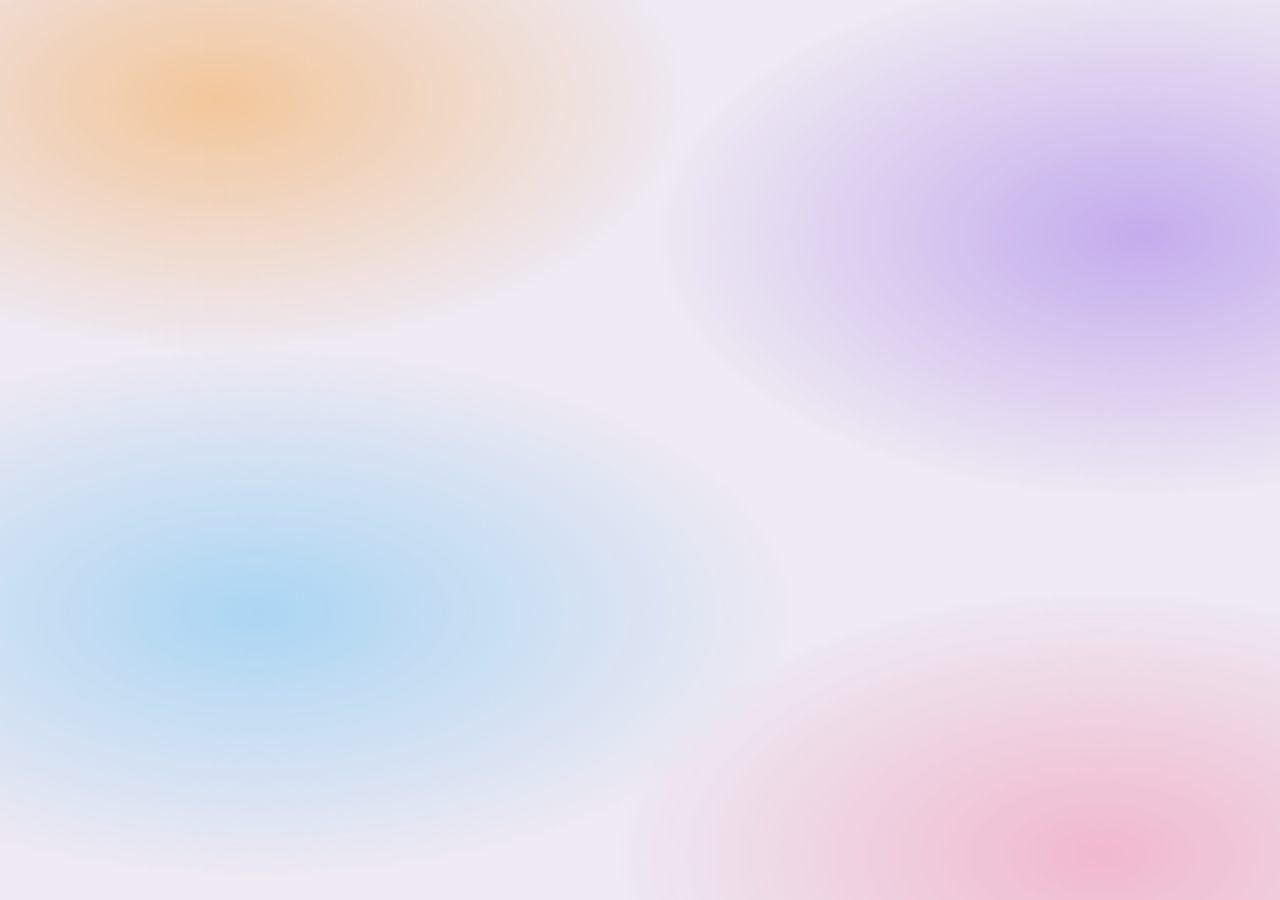
==== commit aeb45e9f: "Phone remote: home screen, five tabs and a liquid glass look Co-Authored-By: Claude Fable 5.2 <norep" ====
--- a/public/remote.html
+++ b/public/remote.html
@@ -10,328 +10,142 @@
   <script>try { var t = localStorage.getItem("ave-theme"); if (t === "light" || t === "dark") document.documentElement.dataset.theme = t; } catch (e) {}</script>
   <title>The Ave</title>
   <style>
-    /* The Ave remote, iOS-style. Colour tokens per theme; everything below uses the tokens.
-       Layout idea: compact Home-app tiles and grouped lists floating over a soft ambient glow. */
-    :root {
-      color-scheme: light;
-      --bg: #eef0f6; --card: rgba(255,255,255,.86); --fill: rgba(118,118,128,.12); --fill2: rgba(118,118,128,.24);
-      --text: #0b0b0f; --muted: rgba(60,60,67,.64); --faint: rgba(60,60,67,.32); --sep: rgba(60,60,67,.13);
-      --accent: #e58300; --accent-soft: rgba(240,150,10,.15); --on-accent: #ffffff; --glow: rgba(255,170,40,.42);
-      --glow2: rgba(255,95,162,.2); --glow3: rgba(90,120,255,.16);
-      --red: #ff3b30; --green: #34c759; --bar: rgba(255,255,255,.7);
-      --shadow: 0 0 0 .5px rgba(0,0,0,.04), 0 1px 2px rgba(0,0,0,.04), 0 10px 26px -8px rgba(30,30,60,.12);
-      --round: ui-rounded, "SF Pro Rounded", -apple-system, BlinkMacSystemFont, system-ui, sans-serif;
-    }
-    @media (prefers-color-scheme: dark) {
-      :root:not([data-theme="light"]) {
-        color-scheme: dark;
-        --bg: #050507; --card: rgba(38,38,44,.72); --fill: rgba(118,118,128,.24); --fill2: rgba(118,118,128,.4);
-        --text: #ffffff; --muted: rgba(235,235,245,.62); --faint: rgba(235,235,245,.3); --sep: rgba(255,255,255,.09);
-        --accent: #ffc45c; --accent-soft: rgba(255,196,92,.17); --on-accent: #1a1205; --glow: rgba(255,170,60,.34);
-        --glow2: rgba(255,80,150,.2); --glow3: rgba(80,110,255,.22);
-        --red: #ff453a; --green: #30d158; --bar: rgba(28,28,32,.66);
-        --shadow: inset 0 0 0 .5px rgba(255,255,255,.08), inset 0 1px 0 rgba(255,255,255,.06);
-      }
-    }
-    :root[data-theme="dark"] {
-      color-scheme: dark;
-      --bg: #050507; --card: rgba(38,38,44,.72); --fill: rgba(118,118,128,.24); --fill2: rgba(118,118,128,.4);
-      --text: #ffffff; --muted: rgba(235,235,245,.62); --faint: rgba(235,235,245,.3); --sep: rgba(255,255,255,.09);
-      --accent: #ffc45c; --accent-soft: rgba(255,196,92,.17); --on-accent: #1a1205; --glow: rgba(255,170,60,.34);
-      --glow2: rgba(255,80,150,.2); --glow3: rgba(80,110,255,.22);
-      --red: #ff453a; --green: #30d158; --bar: rgba(28,28,32,.66);
-      --shadow: inset 0 0 0 .5px rgba(255,255,255,.08), inset 0 1px 0 rgba(255,255,255,.06);
-    }
-    * { box-sizing: border-box; margin: 0; padding: 0; -webkit-tap-highlight-color: transparent; }
-    [hidden] { display: none !important; }
-    html { background: var(--bg); transition: background .35s; -webkit-text-size-adjust: 100%; text-size-adjust: 100%; }
-    body { color: var(--text); font: 15px/1.35 -apple-system, BlinkMacSystemFont, "SF Pro Text", system-ui, "Segoe UI", Roboto, sans-serif;
-           -webkit-font-smoothing: antialiased; min-height: 100vh;
-           padding: calc(env(safe-area-inset-top) + 50px) 16px calc(env(safe-area-inset-bottom) + 100px); }
-    /* ambient glow: warmer and brighter the more lights are on */
-    body::before { content: ""; position: fixed; z-index: -1; inset: -10% -30% 30% -30%; pointer-events: none; filter: blur(46px);
-      opacity: calc(.45 + var(--lit, .5) * .55); transition: opacity 1.2s;
-      background: radial-gradient(38% 42% at 20% 22%, var(--glow), transparent 70%), radial-gradient(32% 38% at 84% 10%, var(--glow2), transparent 70%),
-                  radial-gradient(40% 40% at 70% 62%, var(--glow3), transparent 70%);
-      animation: drift 18s ease-in-out infinite alternate; }
-    @keyframes drift { to { transform: translate3d(5%, 4%, 0) scale(1.1) rotate(4deg); } }
-
-    #topbar { position: fixed; z-index: 30; top: 0; left: 0; right: 0; height: calc(env(safe-area-inset-top) + 44px); padding-top: env(safe-area-inset-top);
-      display: flex; align-items: center; justify-content: center; border-bottom: .5px solid transparent; transition: background .25s, border-color .25s; }
-    body.scrolled #topbar { background: var(--bar); -webkit-backdrop-filter: saturate(180%) blur(24px); backdrop-filter: saturate(180%) blur(24px); border-color: var(--sep); }
-    #topbar b { font-size: 16px; font-weight: 600; opacity: 0; transform: translateY(8px); transition: opacity .25s, transform .25s; }
-    body.scrolled #topbar b { opacity: 1; transform: none; }
-    #theme { position: absolute; right: 14px; bottom: 7px; width: 30px; height: 30px; border-radius: 50%; background: var(--fill); display: grid; place-items: center; color: var(--text); }
-    #theme svg { width: 16px; height: 16px; fill: none; stroke: currentColor; stroke-width: 1.9; stroke-linecap: round; stroke-linejoin: round; }
-    #toast { position: fixed; z-index: 70; top: calc(env(safe-area-inset-top) + 50px); left: 50%; padding: 8px 14px; border-radius: 999px; font-size: 13px; font-weight: 600;
-      background: var(--bar); -webkit-backdrop-filter: blur(20px); backdrop-filter: blur(20px); box-shadow: 0 0 0 .5px var(--sep), 0 10px 30px rgba(0,0,0,.18);
-      opacity: 0; transform: translate(-50%, -10px) scale(.94); transition: opacity .25s, transform .35s cubic-bezier(.3,1.5,.5,1); pointer-events: none; }
-    #toast.show { opacity: 1; transform: translate(-50%, 0); }
-
-    h1 { font-family: var(--round); font-size: 30px; font-weight: 800; letter-spacing: -.015em; line-height: 1.1; margin-bottom: 4px; }
-    .view h1:not(:first-child) { font-size: 21px; margin-top: 32px !important; }
-    .sub { color: var(--muted); font-size: 13.5px; margin-bottom: 12px; }
-    h2 { font-size: 16px; font-weight: 700; letter-spacing: -.01em; margin: 22px 2px 8px; }
-    h2 small { font-size: 12.5px; font-weight: 400; color: var(--muted); margin-left: 6px; }
-    h2 b { color: var(--accent); font-weight: 700; }
-
-    button { font: inherit; color: var(--text); background: var(--card); border: 0; border-radius: 14px; touch-action: manipulation; cursor: pointer;
-      transition: transform .22s cubic-bezier(.3,1.6,.5,1), background .2s, box-shadow .25s, color .2s; }
-    button:active { transform: scale(.95); transition-duration: .06s; }
-    .flash { animation: pulse .7s cubic-bezier(.2,.8,.2,1); }
-    @keyframes pulse { 0% { box-shadow: 0 0 0 0 var(--glow); filter: brightness(1.2); } 100% { box-shadow: 0 0 0 16px transparent; filter: none; } }
-    button.live { background: var(--accent-soft) !important; box-shadow: inset 0 0 0 1.5px var(--accent), 0 8px 20px -8px var(--glow) !important; }
-
-    /* lights: quick scenes, then Home-style room tiles */
-    .whole { display: grid; grid-template-columns: repeat(4, 1fr); gap: 8px; margin-top: 12px; }
-    .scene { padding: 10px 2px 9px; font-size: 11.5px; font-weight: 600; box-shadow: var(--shadow); border-radius: 16px; }
-    .scene span { display: block; font-size: 22px; margin-bottom: 3px; }
-    .grid { display: grid; grid-template-columns: 1fr 1fr; gap: 10px; }
-    .scene-grid { display: grid; grid-template-columns: repeat(3, 1fr); gap: 8px; }
-    .scene-grid button { padding: 11px 6px; font-size: 13px; font-weight: 600; line-height: 1.2; box-shadow: var(--shadow); }
-    .holiday button { background: linear-gradient(135deg, rgba(255,90,90,.2), rgba(60,200,120,.18)), var(--card); }
-    .holiday button span { margin-right: 4px; }
-    #rooms { display: grid; grid-template-columns: 1fr 1fr; gap: 10px; }
-    .room { background: var(--card); border-radius: 20px; padding: 12px; min-height: 112px; display: flex; flex-direction: column; justify-content: space-between;
-      box-shadow: var(--shadow); transition: background .4s, box-shadow .3s; }
-    .room.on { background: linear-gradient(155deg, rgba(255,190,80,.34), rgba(255,190,80,.1) 70%), var(--card); box-shadow: var(--shadow), 0 14px 28px -16px var(--glow); }
-    .room.sel { box-shadow: 0 0 0 2px var(--accent), var(--shadow); }
-    .room-top { display: flex; justify-content: space-between; align-items: flex-start; gap: 8px; }
-    .room-name { font-size: 15px; font-weight: 600; line-height: 1.2; }
-    .room .sel-tag { display: none !important; }
-    .room-state { color: var(--muted); font-size: 12.5px; margin-top: 2px; }
-    .room.on .room-state { color: var(--accent); font-weight: 600; }
-    .toggle { flex: 0 0 auto; width: 44px; height: 27px; border-radius: 999px; background: var(--fill2); position: relative; }
-    .toggle:active { transform: none; }
-    .toggle::after { content: ""; position: absolute; top: 2px; left: 2px; width: 23px; height: 23px; border-radius: 50%; background: #fff; box-shadow: 0 2px 5px rgba(0,0,0,.25);
-      transition: transform .3s cubic-bezier(.3,1.4,.5,1); }
-    .room.on .toggle { background: var(--accent); }
-    .room.on .toggle::after { transform: translateX(17px); }
-    input[type=range] { -webkit-appearance: none; appearance: none; display: block; width: 100%; height: 26px; margin-top: 12px; border-radius: 9px; outline: none; transition: opacity .3s;
-      background: linear-gradient(to right, var(--accent) var(--v, 50%), var(--fill) var(--v, 50%)); }
-    input[type=range]::-webkit-slider-thumb { -webkit-appearance: none; width: 6px; height: 16px; border-radius: 3px; background: #fff; box-shadow: 0 0 0 .5px rgba(0,0,0,.12), 0 1px 4px rgba(0,0,0,.35); }
-    input[type=range]::-moz-range-thumb { width: 6px; height: 16px; border: 0; border-radius: 3px; background: #fff; box-shadow: 0 0 0 .5px rgba(0,0,0,.12), 0 1px 4px rgba(0,0,0,.35); }
-    .room:not(.on) input[type=range] { opacity: .4; }
-
-    /* timers + button grids */
-    .presets { display: grid; grid-template-columns: repeat(4, 1fr); gap: 8px; }
-    .presets button { padding: 10px 0; font-family: var(--round); font-size: 19px; font-weight: 700; font-variant-numeric: tabular-nums; box-shadow: var(--shadow); border-radius: 16px; }
-    .presets small { display: block; font-family: -apple-system, system-ui, sans-serif; font-size: 10.5px; font-weight: 500; color: var(--muted); }
-    #say-presets button { font-family: inherit; font-size: 14px; font-weight: 600; padding: 12px 8px; }
-    #say-presets { margin-bottom: 8px; }
-    #party-btns { grid-template-columns: 1fr 1fr !important; }
-    #party-btns button { font-family: inherit; font-size: 14px; font-weight: 600; padding: 13px 4px; }
-    #party-btns [data-a="start"] { grid-column: 1 / -1; padding: 17px; font-size: 17px; font-weight: 700; color: #fff; border-radius: 18px;
-      background: linear-gradient(110deg, #ff4f9a, #ff8f3d 35%, #ffd166 50%, #ff8f3d 65%, #ff4f9a) 0 0 / 220% 100%; animation: sheen 5s linear infinite;
-      box-shadow: 0 12px 30px -10px rgba(255,95,162,.75); text-shadow: 0 1px 2px rgba(0,0,0,.2); }
-    @keyframes sheen { to { background-position: -220% 0; } }
-    #party-now.playing { display: flex; align-items: center; gap: 10px; padding: 11px 14px; border-radius: 14px; background: var(--card); color: var(--text); font-weight: 600; box-shadow: var(--shadow); }
-    #party-now.playing::before { content: ""; flex: 0 0 auto; width: 16px; height: 14px; animation: eq .7s ease-in-out infinite alternate;
-      background: linear-gradient(var(--accent), var(--accent)) 0 100% / 4px 40% no-repeat, linear-gradient(var(--accent), var(--accent)) 6px 100% / 4px 90% no-repeat, linear-gradient(var(--accent), var(--accent)) 12px 100% / 4px 60% no-repeat; }
-    @keyframes eq { to { background-size: 4px 100%, 4px 35%, 4px 85%; } }
-    .timer { position: relative; overflow: hidden; background: var(--card); border-radius: 20px; padding: 13px 14px; margin-bottom: 10px; display: flex; align-items: center; justify-content: space-between; gap: 10px; box-shadow: var(--shadow); }
-    .timer::before { content: ""; position: absolute; inset: 0 auto 0 0; width: var(--p, 0%); background: var(--accent-soft); transition: width .6s linear; }
-    .timer > * { position: relative; }
-    .timer > div:first-child { flex: 1; min-width: 0; } .timer > div:last-child { flex: 0 0 auto; display: flex; }
-    .timer.done { background: linear-gradient(0deg, rgba(255,69,58,.18), rgba(255,69,58,.18)), var(--card); animation: throb .9s ease-in-out infinite alternate; }
-    .timer.done::before { display: none; }
-    @keyframes throb { to { box-shadow: 0 0 0 5px rgba(255,69,58,.18); } }
-    .t-left { font-family: var(--round); font-size: 32px; font-weight: 600; letter-spacing: -.01em; line-height: 1; font-variant-numeric: tabular-nums; }
-    .t-label { color: var(--muted); font-size: 12.5px; margin-bottom: 4px; white-space: nowrap; overflow: hidden; text-overflow: ellipsis; }
-    .timer button { padding: 9px 13px; margin-left: 6px; background: var(--fill); font-size: 14px; font-weight: 600; border-radius: 999px; }
-    .empty { color: var(--muted); font-size: 14px; padding: 20px; text-align: center; background: var(--card); border-radius: 18px; box-shadow: var(--shadow); }
-
-    /* floating glass tab bar with a sliding highlight */
-    .tabs { position: fixed; z-index: 40; left: 14px; right: 14px; bottom: calc(env(safe-area-inset-bottom) + 8px); display: grid; grid-template-columns: repeat(6, 1fr); padding: 5px; border-radius: 28px;
-      background: var(--bar); -webkit-backdrop-filter: saturate(190%) blur(26px); backdrop-filter: saturate(190%) blur(26px);
-      box-shadow: inset 0 0 0 .5px rgba(255,255,255,.14), 0 0 0 .5px var(--sep), 0 14px 36px rgba(0,0,0,.22); }
-    .tabs::before { content: ""; position: absolute; top: 5px; bottom: 5px; left: 5px; width: calc((100% - 10px) / 6); border-radius: 23px; background: var(--fill);
-      transform: translateX(calc(var(--i, 0) * 100%)); transition: transform .45s cubic-bezier(.3,1.35,.45,1); }
-    .tabs button { position: relative; background: transparent; color: var(--muted); font-size: 10px; font-weight: 600; padding: 6px 0 5px; border-radius: 23px;
-      display: flex; flex-direction: column; align-items: center; gap: 2px; }
-    .tabs button svg { width: 22px; height: 22px; fill: none; stroke: currentColor; stroke-width: 1.8; stroke-linecap: round; stroke-linejoin: round; transition: transform .4s cubic-bezier(.3,1.7,.5,1); }
-    .tabs button.on { color: var(--accent); }
-    .tabs button.on svg { transform: translateY(-1px) scale(1.1); }
-
-    .view { display: none; } .view.on { display: block; }
-    .view.enter { animation: viewIn .36s cubic-bezier(.2,.85,.25,1) both; }
-    @keyframes viewIn { from { opacity: 0; transform: translateX(calc(var(--dir, 1) * 28px)) scale(.985); } to { opacity: 1; transform: none; } }
-
-    .login { max-width: 320px; margin: 12vh auto 0; text-align: center; background: var(--card); padding: 28px 20px 20px; border-radius: 26px; box-shadow: var(--shadow); }
-    .login input { width: 100%; font: inherit; font-size: 28px; font-weight: 600; letter-spacing: .35em; text-align: center; padding: 12px; border-radius: 14px; border: 0; outline: none;
-      background: var(--fill); color: var(--text); margin: 16px 0 12px; }
-    .login button { width: 100%; padding: 14px; background: var(--accent); color: var(--on-accent); font-weight: 700; font-size: 16px; }
-    .err { color: var(--muted); min-height: 20px; margin-top: 8px; font-size: 13px; }
-    #err, #rec-err { color: var(--red); }
-
-    /* fields (16px text so iOS doesn't zoom the page when you tap one) */
-    textarea, .note-row input, .p-row input { width: 100%; font: inherit; font-size: 16px; padding: 11px 13px; border-radius: 14px; border: 0; outline: none; -webkit-appearance: none; appearance: none;
-      background: var(--card); color: var(--text); box-shadow: var(--shadow); transition: box-shadow .2s; min-height: 44px; }
-    textarea:focus, .note-row input:focus, .p-row input:focus, .login input:focus { box-shadow: 0 0 0 2px var(--accent); }
-    textarea::placeholder, input::placeholder { color: var(--faint); }
-    textarea { resize: none; display: block; }
-    .note-row { display: flex; gap: 8px; } .note-row input { flex: 1; min-width: 0; }
-    textarea + textarea, .note-row + textarea { margin-top: 8px; }
-    button.big { width: 100%; margin-top: 10px; padding: 13px; font-size: 16px; font-weight: 700; background: var(--accent); color: var(--on-accent); box-shadow: 0 10px 22px -12px var(--glow); }
-    .p-row { display: flex; gap: 8px; margin-bottom: 10px; }
-    .p-row input { flex: 1; min-width: 0; }
-    .p-row button { flex: 0 0 auto; font-weight: 700; padding: 0 18px; background: var(--accent); color: var(--on-accent); }
-
-    /* grouped lists: one rounded card, hairlines between rows */
-    .rec-pills { display: flex; gap: 8px; overflow-x: auto; margin: 8px -16px 12px; padding: 2px 16px 6px; scrollbar-width: none; }
-    .rec-pills::-webkit-scrollbar { display: none; }
-    .rec-pills button { flex: 0 0 auto; white-space: nowrap; font-size: 13px; font-weight: 600; border-radius: 999px; padding: 8px 13px; box-shadow: var(--shadow); }
-    .rec-pills span, .rec-group summary span { color: var(--accent); margin-left: 4px; }
-    .rec-group { margin-bottom: 10px; scroll-margin-top: 64px; background: var(--card); border-radius: 18px; box-shadow: var(--shadow); overflow: hidden; }
-    .rec-group summary { list-style: none; cursor: pointer; padding: 13px 14px; font-size: 15.5px; font-weight: 600; display: flex; align-items: center; gap: 4px; }
-    .rec-group summary::-webkit-details-marker { display: none; }
-    .rec-group summary::after { content: ""; margin-left: auto; width: 7px; height: 7px; border-right: 2px solid var(--faint); border-bottom: 2px solid var(--faint); transform: rotate(-45deg); transition: transform .28s; }
-    .rec-group[open] summary::after { transform: rotate(45deg); }
-    .rec-group[open] > :not(summary) { animation: rise .32s cubic-bezier(.2,.8,.2,1) both; }
-    @keyframes rise { from { opacity: 0; transform: translateY(-8px); } to { opacity: 1; transform: none; } }
-    .rec-item { display: flex; align-items: center; gap: 8px; padding: 11px 14px; border-top: .5px solid var(--sep); }
-    .rec-item b { flex: 1; min-width: 0; font-weight: 600; } .rec-item small { display: block; color: var(--muted); font-weight: 400; font-size: 12.5px; }
-    .rec-item button { padding: 8px 11px; border-radius: 999px; font-size: 13px; font-weight: 600; background: var(--fill); }
-    .rec-item button.show { background: var(--accent); color: var(--on-accent); }
-    select.rec-cat { margin-top: 5px; font: inherit; font-size: 12.5px; padding: 4px 7px; border-radius: 8px; border: 0; background: var(--fill); color: var(--muted); }
-    select.big-sel { margin-top: 0; font-size: 16px; padding: 11px; border-radius: 14px; flex: 0 0 auto; max-width: 45%; background: var(--card); color: var(--text); box-shadow: var(--shadow); }
-
-    .try { display: flex; justify-content: space-between; align-items: center; gap: 10px; width: 100%; text-align: left; font-size: 15px; padding: 11px 14px; margin-bottom: 8px; box-shadow: var(--shadow); }
-    .try::after { content: "\25B6\FE0E"; flex: 0 0 auto; width: 24px; height: 24px; border-radius: 50%; display: grid; place-items: center; padding-left: 2px; font-size: 9.5px;
-      color: var(--accent); background: var(--accent-soft); transition: transform .3s cubic-bezier(.3,1.6,.5,1); }
-    .try.sent::after { content: "🔊"; padding: 0; font-size: 14px; background: transparent; transform: scale(1.25); }
-    .try.fail::after { content: "⚠️"; padding: 0; font-size: 14px; background: transparent; }
-    .try small, .tip small { display: block; color: var(--muted); margin-top: 2px; font-size: 12.5px; font-weight: 400; }
-    .tip { padding: 11px 14px; margin-bottom: 8px; font-size: 15px; background: var(--card); border-radius: 14px; box-shadow: var(--shadow); }
-    .tip b { font-weight: 600; }
-    .guide-h { color: var(--muted); font-size: 11.5px; font-weight: 700; text-transform: uppercase; letter-spacing: .06em; padding: 14px 14px 6px; border-top: .5px solid var(--sep); }
-    .rec-group > .try, .rec-group > .tip, #vb-settings > *, #party-list .try { background: transparent; box-shadow: none; border-radius: 0; margin: 0; }
-    .rec-group > .try, .rec-group > .tip { border-top: .5px solid var(--sep); }
-    .rec-group > .guide-h + .try, .rec-group > .guide-h + .tip { border-top: 0; }
-    #vb-settings, #party-list { background: var(--card); border-radius: 18px; box-shadow: var(--shadow); overflow: hidden; }
-    #vb-settings:empty, #party-list:empty { display: none; }
-    #vb-settings > * + *, #party-list .p-song + .p-song { border-top: .5px solid var(--sep); }
-    .try.set::after { content: none; }
-    .try.set b { flex: 0 0 auto; font-size: 0; width: 44px; height: 27px; border-radius: 999px; background: var(--green); position: relative; transition: background .25s; }
-    .try.set b::after { content: ""; position: absolute; top: 2px; left: 2px; width: 23px; height: 23px; border-radius: 50%; background: #fff; box-shadow: 0 2px 5px rgba(0,0,0,.25);
-      transform: translateX(17px); transition: transform .3s cubic-bezier(.3,1.4,.5,1); }
-    .try.set.off b { background: var(--fill2); } .try.set.off b::after { transform: none; }
-    .p-song { display: flex; gap: 8px; align-items: stretch; margin-bottom: 8px; }
-    .p-song .try, .p-song .tip { flex: 1; min-width: 0; margin-bottom: 0; }
-    .p-x { flex: 0 0 auto; font-size: 13px; font-weight: 600; padding: 0 13px; color: var(--muted); box-shadow: var(--shadow); }
-    #party-list .p-song { margin: 0; gap: 0; }
-    #party-list .p-x { background: transparent; box-shadow: none; border-radius: 0; color: var(--faint); }
-    .p-x[data-sure], #party-list .p-x[data-sure] { background: var(--red); color: #fff; }
-    .p-x[data-add] { background: var(--accent); color: var(--on-accent); }
-    .note-card { margin-top: 14px; padding: 14px; border-radius: 18px; background: var(--card); white-space: pre-line; box-shadow: var(--shadow); }
-    .note-card small { display: block; color: var(--muted); margin-top: 6px; }
-    .note-card button { margin-top: 10px; padding: 9px 13px; border-radius: 999px; background: var(--fill); font-weight: 600; font-size: 14px; }
-    .confetti { position: fixed; z-index: 60; font-size: 22px; pointer-events: none; animation: fly 1.05s cubic-bezier(.15,.7,.3,1) forwards; }
-    @keyframes fly { to { transform: translate(var(--x), var(--y)) rotate(var(--r)); opacity: 0; } }
-
-    /* TVs: pills up top, a round remote pad below */
-    .tv-card { background: var(--card); border-radius: 22px; padding: 14px; margin: 12px 0; box-shadow: var(--shadow); }
-    .tv-head { display: flex; justify-content: space-between; align-items: center; margin-bottom: 2px; font-size: 16px; }
-    .tv-dot { font-size: 12px; font-weight: 600; color: var(--muted); padding: 3px 10px; border-radius: 999px; background: var(--fill); } .tv-dot.on { color: #fff; background: var(--green); }
-    .tv-row { display: flex; flex-wrap: wrap; gap: 7px; margin-top: 9px; align-items: center; }
-    .tv-gap { flex: 1; }
-    .tvb { font-size: 13.5px; font-weight: 600; border-radius: 999px; padding: 8px 13px; background: var(--fill); }
-    .tvb.wide { width: 100%; margin-top: 10px; padding: 13px; border-radius: 14px; background: var(--accent); color: var(--on-accent); font-size: 15px; }
-    .tv-dpad { display: grid; justify-content: center; grid-template-columns: repeat(3, 60px); grid-template-areas: ". up back" "left ok right" "home down ."; gap: 8px; margin: 14px auto 2px; }
-    .tv-dpad .tvb { padding: 0; height: 60px; border-radius: 50%; font-size: 16px; }
-    .tv-dpad .up { grid-area: up; } .tv-dpad .left { grid-area: left; } .tv-dpad .right { grid-area: right; } .tv-dpad .down { grid-area: down; }
-    .tv-dpad .ok { grid-area: ok; background: var(--accent); color: var(--on-accent); box-shadow: 0 8px 20px -8px var(--glow); }
-    .tv-dpad .back { grid-area: back; font-size: 11px; } .tv-dpad .home { grid-area: home; font-size: 11px; }
-    .tv-hint { color: var(--muted); font-size: 14px; } .tv-msg { color: var(--accent); font-size: 12.5px; min-height: 1em; margin-top: 6px; }
-
-    @media (prefers-reduced-motion: reduce) { *, *::before, *::after { animation-duration: .01ms !important; transition-duration: .01ms !important; } }
-
-    /* ===== Skin: bold and playful. Paper background, thick ink outlines, hard shadows, colour blocks. =====
-       Everything is driven by the tokens below; the dark version swaps paper and ink. */
-    :root:root {
-      color-scheme: light;
-      --paper: #f4efe6; --dot: rgba(0,0,0,.07); --ink: #111111; --bg: var(--paper); --card: #ffffff; --text: #111111; --muted: #57534c; --faint: #9a958b;
-      --accent: #ff5a36; --accent-soft: #ffd9cf; --on-accent: #111111; --fill: #ece6da; --fill2: #d5cebf; --sep: var(--ink); --bar: #ffffff;
-      --pop1: #ffd23f; --pop2: #7bdff2; --pop3: #c4b0ff; --pop4: #ff9fb2; --on-pop: #111111; --red: #ff3b30; --green: #35c476;
-      --r: 12px; --edge: 0 0 0 2px var(--ink); --shadow: var(--edge), 4px 4px 0 var(--ink);
-      --round: -apple-system, BlinkMacSystemFont, system-ui, "Segoe UI", Roboto, sans-serif;
-    }
-    @media (prefers-color-scheme: dark) {
-      :root:not([data-theme="light"]) {
-        color-scheme: dark;
-        --paper: #17161c; --dot: rgba(255,255,255,.06); --ink: #f4efe6; --card: #25232d; --text: #f4efe6; --muted: #b5b0a5; --faint: #7f7a70;
-        --accent: #ff6a48; --accent-soft: rgba(255,106,72,.3); --fill: #32303c; --fill2: #4b4858; --bar: #25232d;
-      }
-    }
-    :root[data-theme="dark"] {
-      color-scheme: dark;
-      --paper: #17161c; --dot: rgba(255,255,255,.06); --ink: #f4efe6; --card: #25232d; --text: #f4efe6; --muted: #b5b0a5; --faint: #7f7a70;
-      --accent: #ff6a48; --accent-soft: rgba(255,106,72,.3); --fill: #32303c; --fill2: #4b4858; --bar: #25232d;
-    }
-    html { background: var(--paper) radial-gradient(var(--dot) 1.2px, transparent 1.2px) 0 0 / 16px 16px; }
-    body::before { display: none; }
-    h1 { font-size: 40px; font-weight: 900; letter-spacing: -.045em; text-transform: uppercase; margin: 6px 0 14px; }
-    .view h1:not(:first-child) { font-size: 26px; }
-    h1 + .sub { margin-top: -8px; }
-    h2 { font-size: 13px; font-weight: 900; text-transform: uppercase; letter-spacing: .06em; margin-top: 26px; }
-    h2 small { text-transform: none; letter-spacing: 0; font-weight: 500; }
-    h2 b { background: var(--pop1); color: var(--on-pop); padding: 1px 6px; box-shadow: var(--edge); }
-    button, .room, .timer, .tv-card, .rec-group, #party-list, #vb-settings, textarea, .note-row input, .p-row input, .tip, .empty, #party-now.playing, .note-card, select.big-sel, .login, .login input, .scene, .presets button { border-radius: var(--r); }
-    button { font-weight: 700; }
-    button:active { transform: translate(3px, 3px); box-shadow: var(--edge) !important; }
-    .flash { animation: pop .35s; }
-    @keyframes pop { 50% { transform: translate(3px, 3px); } }
-    button.live { background: var(--ink) !important; color: var(--paper) !important; box-shadow: var(--edge), 4px 4px 0 var(--accent) !important; }
-    .whole, .scene-grid, #rooms, .presets { gap: 12px; }
-    .whole .scene { color: var(--on-pop); }
-    .whole .scene:nth-child(4n+1) { background: var(--pop1); } .whole .scene:nth-child(4n+2) { background: var(--pop2); }
-    .whole .scene:nth-child(4n+3) { background: var(--pop3); } .whole .scene:nth-child(4n) { background: var(--pop4); }
-    .holiday button { background: var(--card); }
-    .room { min-height: 124px; transition: background .2s, box-shadow .2s; }
-    .room-name { font-weight: 900; font-size: 16px; }
-    .room.on { background: var(--pop1); color: var(--on-pop); box-shadow: var(--shadow); }
-    .room.on .room-state { color: var(--on-pop); }
-    .room.sel { box-shadow: var(--edge), 6px 6px 0 var(--accent); }
-    .toggle { box-shadow: 0 0 0 2px var(--ink); background: var(--card); }
-    .toggle::after { background: var(--ink); box-shadow: none; }
-    .room.on .toggle { background: #111; box-shadow: 0 0 0 2px #111; } .room.on .toggle::after { background: var(--pop1); }
-    input[type=range] { border-radius: 8px; box-shadow: 0 0 0 2px var(--ink); background: linear-gradient(to right, var(--ink) var(--v, 50%), var(--card) var(--v, 50%)); }
-    .room.on input[type=range] { box-shadow: 0 0 0 2px #111; background: linear-gradient(to right, #111 var(--v, 50%), #fff var(--v, 50%)); }
-    input[type=range]::-webkit-slider-thumb { width: 10px; height: 22px; border-radius: 3px; background: var(--accent); box-shadow: 0 0 0 2px #111; }
-    input[type=range]::-moz-range-thumb { width: 10px; height: 22px; border-radius: 3px; background: var(--accent); box-shadow: 0 0 0 2px #111; }
-    #presets button { color: var(--on-pop); } #presets small { color: #111; opacity: .7; }
-    #presets button:nth-child(4n+1) { background: var(--pop1); } #presets button:nth-child(4n+2) { background: var(--pop2); }
-    #presets button:nth-child(4n+3) { background: var(--pop3); } #presets button:nth-child(4n) { background: var(--pop4); }
-    .timer.done { background: var(--accent); color: #111; } .timer.done .t-label { color: #111; }
-    .timer button, .rec-item button, .tvb, .note-card button, .rec-pills button, .p-x { box-shadow: var(--edge); }
-    #party-list .p-x { box-shadow: none; }
-    .tabs { left: 12px; right: 12px; border-radius: 16px; background: var(--bar); box-shadow: var(--shadow); -webkit-backdrop-filter: none; backdrop-filter: none; }
-    .tabs::before { background: var(--pop1); border-radius: 10px; box-shadow: var(--edge); }
-    .tabs button { color: var(--text); font-weight: 800; border-radius: 10px; }
-    .tabs button.on { color: var(--on-pop); }
-    .tabs button:active { transform: scale(.94); box-shadow: none !important; }
-    body.scrolled #topbar { background: var(--paper); -webkit-backdrop-filter: none; backdrop-filter: none; border-bottom: 2px solid var(--ink); }
-    #topbar b { font-weight: 900; text-transform: uppercase; letter-spacing: .02em; }
-    #theme { box-shadow: var(--edge); background: var(--card); }
-    #toast { background: var(--pop1); color: #111; box-shadow: var(--shadow); -webkit-backdrop-filter: none; backdrop-filter: none; border-radius: 10px; }
-    #party-btns [data-a="start"] { background: var(--accent); animation: none; color: #111; text-shadow: none; box-shadow: var(--shadow); font-weight: 900; text-transform: uppercase; font-size: 18px; border-radius: var(--r); }
-    #party-now.playing { background: var(--pop3); color: #111; }
-    #party-now.playing::before { filter: brightness(0); }
-    button.big, .p-row button, .login button, .tvb.wide, .rec-item button.show, .p-x[data-add] { box-shadow: var(--shadow); font-weight: 900; color: #111; }
-    #party-list .p-song + .p-song, #vb-settings > * + *, .rec-group > .try, .rec-group > .tip, .rec-item, .guide-h { border-top-width: 2px; }
-    .guide-h { background: var(--fill); color: var(--text); }
-    .try::after { background: var(--pop1); color: #111; box-shadow: var(--edge); }
-    .try.sent::after, .try.fail::after { box-shadow: none; }
-    .try.set b { box-shadow: 0 0 0 2px var(--ink); } .try.set b::after { background: var(--ink); box-shadow: none; }
-    .try.set.off b { background: var(--card); }
-    textarea, .note-row input, .p-row input, select.big-sel { box-shadow: var(--edge); }
-    textarea:focus, .note-row input:focus, .p-row input:focus, .login input:focus { box-shadow: var(--edge), 4px 4px 0 var(--accent); }
-    .tv-dot { box-shadow: var(--edge); } .tv-dot.on { color: #111; }
-    .tv-dpad .tvb { border-radius: 16px; }
-    .tv-dpad .ok { color: #111; box-shadow: var(--shadow); }
-    .rec-pills span, .rec-group summary span { background: var(--pop1); color: #111; padding: 0 6px; border-radius: 6px; box-shadow: var(--edge); font-size: 12px; margin-left: 6px; }
-    .rec-pills { padding-bottom: 8px; }
-  </style>
+:root{color-scheme:light;--ink:#14151a;--muted:rgba(20,21,26,.6);--g1:rgba(255,255,255,.58);--g2:rgba(255,255,255,.36);--rim:rgba(255,255,255,.8);--fill:rgba(255,255,255,.5);--dim:rgba(20,21,26,.07);--track:rgba(20,21,26,.14);--drop:0 10px 30px -12px rgba(60,40,90,.3);--base:#eee9f3;--b1:#ffc48a;--b2:#c9a8ff;--b3:#9fd8ff;--b4:#ffb3d0;--amber:#e0932a;--blue:#3b82f6;--violet:#8b5cf6;--green:#1faa6b;--pink:#ec4899;--red:#e5484d}
+:root[data-theme=dark]{--ink:#fff;--muted:rgba(255,255,255,.64);--g1:rgba(255,255,255,.13);--g2:rgba(255,255,255,.07);--rim:rgba(255,255,255,.2);--fill:rgba(255,255,255,.11);--dim:rgba(255,255,255,.07);--track:rgba(255,255,255,.16);--drop:0 14px 34px -12px rgba(0,0,0,.65);--base:#0b0b14;--b1:#c2601f;--b2:#5b2bb8;--b3:#0e5a8a;--b4:#a01d5e;--amber:#f6b352;--blue:#6aa5ff;--violet:#b79bff;--green:#4ade80;--pink:#f472b6;--red:#ff6b6e;color-scheme:dark}
+@media (prefers-color-scheme:dark){:root:not([data-theme=light]){--ink:#fff;--muted:rgba(255,255,255,.64);--g1:rgba(255,255,255,.13);--g2:rgba(255,255,255,.07);--rim:rgba(255,255,255,.2);--fill:rgba(255,255,255,.11);--dim:rgba(255,255,255,.07);--track:rgba(255,255,255,.16);--drop:0 14px 34px -12px rgba(0,0,0,.65);--base:#0b0b14;--b1:#c2601f;--b2:#5b2bb8;--b3:#0e5a8a;--b4:#a01d5e;--amber:#f6b352;--blue:#6aa5ff;--violet:#b79bff;--green:#4ade80;--pink:#f472b6;--red:#ff6b6e;color-scheme:dark}}
+*{box-sizing:border-box;margin:0;padding:0;-webkit-tap-highlight-color:transparent}
+html{background:var(--base)}
+body{font:16px/1.35 -apple-system,BlinkMacSystemFont,"SF Pro Text",system-ui,"Segoe UI",Roboto,sans-serif;color:var(--ink);-webkit-font-smoothing:antialiased;min-height:100vh;overflow-x:hidden;--lit:0}
+body::before{content:"";position:fixed;inset:-25%;z-index:-1;pointer-events:none;background:radial-gradient(34% 26% at 28% 24%,var(--b1),transparent 72%),radial-gradient(36% 28% at 76% 34%,var(--b2),transparent 70%),radial-gradient(40% 28% at 30% 62%,var(--b3),transparent 70%),radial-gradient(36% 28% at 74% 80%,var(--b4),transparent 70%);animation:drift 46s ease-in-out infinite alternate;filter:saturate(calc(.75 + var(--lit) * .45))}
+@keyframes drift{to{transform:translate3d(4%,-3%,0) rotate(8deg) scale(1.08)}}
+[hidden]{display:none!important}
+button,input,select,textarea{font:inherit;color:inherit}
+button{border:0;background:none;cursor:pointer;touch-action:manipulation}
+svg{fill:none;stroke:currentColor;stroke-width:1.8;stroke-linecap:round;stroke-linejoin:round}
+.glass,.card,.room,.tv-card,.tabs,#theme,.login,.seg,#toast,.note-card,details.rec-group{background:linear-gradient(160deg,var(--g1),var(--g2));-webkit-backdrop-filter:blur(26px) saturate(180%);backdrop-filter:blur(26px) saturate(180%);border:1px solid var(--rim);box-shadow:inset 0 1px 0 var(--rim),var(--drop)}
+#app{padding:calc(env(safe-area-inset-top) + 18px) 16px calc(env(safe-area-inset-bottom) + 118px);max-width:560px;margin:0 auto}
+#topbar{position:fixed;top:calc(env(safe-area-inset-top) + 12px);right:14px;z-index:20}#top-title{display:none}
+#theme{width:40px;height:40px;border-radius:50%;display:grid;place-items:center}#theme svg{width:20px;height:20px}
+.view{display:none}.view.on{display:block}
+.view.enter{animation:glide .34s cubic-bezier(.2,.8,.2,1)}
+@keyframes glide{from{opacity:0;transform:translate3d(calc(var(--dir,1) * 22px),0,0) scale(.985)}}
+h1{font-size:32px;font-weight:700;letter-spacing:-.03em;line-height:1.1;margin:6px 52px 14px 2px}
+h2{font-size:13px;font-weight:600;color:var(--muted);margin:22px 4px 10px;letter-spacing:.01em}h2 small{font-weight:400;opacity:.8;margin-left:4px}h2 b{color:var(--ink)}
+.sub{color:var(--muted);font-size:14px;margin:-6px 2px 14px}
+.err{color:var(--red);font-size:14px;min-height:18px;margin:8px 2px}
+.empty{color:var(--muted);text-align:center;padding:22px 0;font-size:14px}
+input,textarea,select{width:100%;background:var(--fill);border:1px solid var(--rim);border-radius:16px;padding:13px 14px;font-size:16px;outline:0;box-shadow:inset 0 1px 0 var(--rim)}
+textarea{resize:vertical;margin-bottom:10px;display:block}
+input:focus,textarea:focus{border-color:var(--blue)}
+::placeholder{color:var(--muted)}
+.note-row,.p-row{display:flex;gap:10px;margin-bottom:10px}.note-row>*{flex:1;min-width:0}.p-row input{flex:1}
+button{transition:transform .18s cubic-bezier(.3,1.6,.5,1),background .2s,opacity .2s}
+button:active{transform:scale(.95)}
+button.big,.p-row button,#go{display:block;width:100%;padding:15px;border-radius:18px;font-weight:650;background:var(--ink);color:var(--base);box-shadow:var(--drop)}
+.p-row button{width:auto;padding:0 20px}
+.flash{animation:pop .6s}@keyframes pop{30%{transform:scale(.93);filter:brightness(1.25)}}
+/* login */
+.login{max-width:340px;margin:22vh auto 0;padding:28px 22px;border-radius:30px;text-align:center}.login h1{margin:0 0 8px}.login .sub{margin:0 0 18px}.login input{text-align:center;font-size:26px;letter-spacing:.3em;margin-bottom:12px}
+/* sub-tabs */
+.seg{display:flex;padding:4px;border-radius:999px;margin:4px 52px 18px 0;position:relative}
+.seg button{flex:1;padding:9px 0;border-radius:999px;font-weight:600;font-size:14px;color:var(--muted)}
+.seg button.on{background:var(--fill);color:var(--ink);box-shadow:inset 0 1px 0 var(--rim),0 4px 12px -6px rgba(0,0,0,.35)}
+/* home */
+.h-top{margin:4px 52px 18px 2px}.h-date{font-size:13px;color:var(--muted);font-weight:500}.h-top h1{margin:2px 0 0}
+.card{border-radius:26px;padding:16px;position:relative;margin-bottom:12px}
+.lab{font-size:13px;font-weight:600;color:var(--muted);display:flex;align-items:center;gap:6px}.lab svg{width:16px;height:16px}
+#h-lights .lab svg{color:var(--muted);transition:color .4s}#h-lights.lit .lab svg{color:var(--amber);filter:drop-shadow(0 0 6px var(--amber))}
+#h-lights::after{content:"";position:absolute;inset:0;border-radius:inherit;pointer-events:none;background:radial-gradient(90% 80% at 0 0,color-mix(in srgb,var(--amber) 30%,transparent),transparent 65%);opacity:0;transition:opacity .6s}#h-lights.lit::after{opacity:1}
+#h-count{font-size:46px;font-weight:700;letter-spacing:-.04em;line-height:1;margin:10px 0 0}#h-count small{font-size:15px;font-weight:400;letter-spacing:0;color:var(--muted)}
+.pillbtn{padding:8px 13px;border-radius:999px;background:var(--fill);border:1px solid var(--rim);font-weight:600;font-size:13px;box-shadow:inset 0 1px 0 var(--rim)}
+#h-alloff{position:absolute;right:14px;top:13px;z-index:1}
+#h-rooms{display:grid;grid-template-columns:repeat(auto-fill,minmax(96px,1fr));gap:8px;margin-top:14px;position:relative;z-index:1}
+.h-room{text-align:left;border-radius:16px;padding:10px 10px 9px;font-size:13px;font-weight:600;border:1px solid transparent;color:var(--muted);background:var(--dim);overflow:hidden;white-space:nowrap;text-overflow:ellipsis}
+.h-room u{display:block;text-decoration:none;font-weight:500;font-size:12px;opacity:.75;margin-top:1px}
+.h-room i{display:block;height:4px;border-radius:9px;margin-top:8px;background:linear-gradient(to right,var(--amber) var(--b),var(--track) var(--b))}
+.h-room.on{background:var(--fill);border-color:var(--rim);color:var(--ink);box-shadow:inset 0 1px 0 var(--rim)}.h-room.on i{box-shadow:0 0 10px -1px var(--amber)}
+.h-two{display:grid;grid-template-columns:repeat(auto-fit,minmax(150px,1fr));gap:12px}.h-two:empty{display:none}
+.tm{display:flex;align-items:center;gap:12px;margin-top:12px}
+.ring{width:54px;height:54px;border-radius:50%;flex:0 0 auto;background:conic-gradient(var(--blue) calc(100% - var(--p,0%)),var(--track) 0);-webkit-mask:radial-gradient(circle,transparent 20px,#000 21px);mask:radial-gradient(circle,transparent 20px,#000 21px)}
+#h-tleft{font-size:26px;font-weight:700;letter-spacing:-.03em;line-height:1;font-variant-numeric:tabular-nums}
+.small{font-size:13px;color:var(--muted);white-space:nowrap;overflow:hidden;text-overflow:ellipsis}
+#h-song{font-size:20px;font-weight:700;letter-spacing:-.02em;line-height:1.15;margin-top:10px;display:-webkit-box;-webkit-line-clamp:2;-webkit-box-orient:vertical;overflow:hidden}
+.mini{display:flex;gap:8px;margin-top:12px}.mini button{flex:1}
+.eq{display:flex;gap:2px;align-items:flex-end;height:13px;color:var(--violet)}.eq b{width:3px;background:currentColor;border-radius:2px;animation:eq 1s ease-in-out infinite alternate}.eq b:nth-child(1){height:60%}.eq b:nth-child(2){height:100%;animation-delay:-.4s}.eq b:nth-child(3){height:40%;animation-delay:-.7s}@keyframes eq{to{height:25%}}
+#h-favs{display:grid;grid-template-columns:repeat(4,1fr);gap:10px;margin-bottom:12px}
+.fav{border-radius:22px;padding:13px 2px 11px;font-size:12.5px;font-weight:600;margin:0}
+.fav span{width:40px;height:40px;border-radius:14px;margin:0 auto 8px;display:grid;place-items:center;color:#fff;box-shadow:inset 0 1px 0 rgba(255,255,255,.5),0 6px 14px -6px rgba(0,0,0,.45)}.fav svg{width:20px;height:20px;stroke-width:2}
+.h-tv{display:flex;align-items:center;gap:10px}.h-tv>svg{width:22px;height:22px;flex:0 0 auto}.h-tv .grow{flex:1;min-width:0}.h-tv b{font-weight:650;font-size:15px;display:block;white-space:nowrap;overflow:hidden;text-overflow:ellipsis}
+.pillbtn.live{background:var(--green);color:#04210f;border-color:transparent}
+/* lights */
+.whole{display:grid;grid-template-columns:repeat(4,1fr);gap:10px}
+.scene,.scene-grid button,.presets button{background:var(--fill);border:1px solid var(--rim);box-shadow:inset 0 1px 0 var(--rim);border-radius:18px;padding:12px 4px;font-size:13px;font-weight:600}
+.scene span{display:block;font-size:22px;margin-bottom:4px}
+.scene.live,.scene-grid button.live{background:var(--ink);color:var(--base);border-color:transparent}
+#rooms{display:grid;gap:12px}
+.room{border-radius:24px;padding:14px 16px;transition:border-color .3s}
+.room.sel{border-color:var(--blue)}
+.room-top{display:flex;justify-content:space-between;align-items:center}
+.room-name{font-weight:650;font-size:17px}.sel-tag{display:none;font-size:10px;font-weight:700;letter-spacing:.08em;color:var(--blue);margin-left:8px;vertical-align:middle}.room.sel .sel-tag{display:inline}
+.room-state{font-size:13px;color:var(--muted);margin-top:1px}
+.toggle{width:54px;height:32px;border-radius:99px;background:var(--track);position:relative;transition:background .3s}.toggle::after{content:"";position:absolute;top:3px;left:3px;width:26px;height:26px;border-radius:50%;background:#fff;box-shadow:0 2px 6px rgba(0,0,0,.3);transition:transform .3s cubic-bezier(.3,1.5,.5,1)}
+.room.on .toggle{background:var(--amber);box-shadow:0 0 16px -2px var(--amber)}.room.on .toggle::after{transform:translateX(22px)}
+input[type=range]{-webkit-appearance:none;appearance:none;height:30px;border-radius:99px;padding:0;margin-top:12px;border:1px solid var(--rim);background:linear-gradient(to right,var(--amber) var(--v,50%),var(--dim) var(--v,50%));opacity:.45}
+.room.on input[type=range]{opacity:1}
+input[type=range]::-webkit-slider-thumb{-webkit-appearance:none;width:30px;height:30px;border-radius:50%;background:#fff;box-shadow:0 2px 8px rgba(0,0,0,.35)}
+input[type=range]::-moz-range-thumb{width:30px;height:30px;border:0;border-radius:50%;background:#fff}
+.scene-grid{display:grid;grid-template-columns:repeat(3,1fr);gap:10px}.scene-grid button span{margin-right:4px}
+/* timers */
+.presets{display:grid;grid-template-columns:repeat(4,1fr);gap:10px;margin-bottom:10px}
+#presets button{font-size:22px;font-weight:700;padding:12px 0}#presets small{display:block;font-size:11px;font-weight:500;color:var(--muted)}
+.timer{display:flex;justify-content:space-between;align-items:center;padding:14px 16px;border-radius:22px;margin-bottom:10px;background:linear-gradient(to right,color-mix(in srgb,var(--blue) 26%,transparent) var(--p,0%),transparent var(--p,0%)),var(--fill);border:1px solid var(--rim);box-shadow:inset 0 1px 0 var(--rim)}
+.t-label{font-size:13px;color:var(--muted)}.t-left{font-size:30px;font-weight:700;letter-spacing:-.03em;font-variant-numeric:tabular-nums}
+.timer button{padding:9px 13px;border-radius:99px;background:var(--fill);border:1px solid var(--rim);font-weight:600;font-size:13px;margin-left:6px}
+.timer.done{background:color-mix(in srgb,var(--green) 30%,var(--fill))}
+/* tv */
+.tv-card{border-radius:26px;padding:16px;margin-bottom:14px}
+.tv-head{display:flex;justify-content:space-between;align-items:center;margin-bottom:12px}.tv-head b{font-size:18px;font-weight:650}
+.tv-dot{font-size:12px;font-weight:600;padding:5px 11px;border-radius:99px;background:var(--dim);color:var(--muted)}.tv-dot.on{background:var(--green);color:#04210f}
+.tv-row{display:flex;flex-wrap:wrap;gap:8px;margin-bottom:10px}.tv-gap{flex:1}
+.tvb{padding:11px 14px;border-radius:14px;background:var(--fill);border:1px solid var(--rim);box-shadow:inset 0 1px 0 var(--rim);font-weight:600;font-size:14px;min-width:46px}.tvb.wide{width:100%}
+.tv-dpad{display:grid;grid-template-columns:repeat(3,62px);grid-auto-rows:54px;gap:8px;justify-content:center;margin-top:6px}
+.tv-dpad .up{grid-column:2}.tv-dpad .left{grid-column:1}.tv-dpad .ok{background:var(--ink);color:var(--base);border-color:transparent}.tv-dpad .down{grid-column:2}
+.tv-dpad .back{grid-column:1/3;grid-row:4}.tv-dpad .home{grid-column:3;grid-row:4;padding:0;font-size:12px}
+.tv-hint{font-size:14px;color:var(--muted);margin-bottom:10px}.tv-msg{font-size:13px;color:var(--muted);min-height:16px;text-align:center}
+/* recipes + guide groups */
+.rec-pills{display:flex;gap:8px;overflow-x:auto;margin:0 -16px 12px;padding:2px 16px;scrollbar-width:none}.rec-pills::-webkit-scrollbar{display:none}
+.rec-pills button{white-space:nowrap;padding:8px 13px;border-radius:99px;background:var(--fill);border:1px solid var(--rim);font-size:13px;font-weight:600}.rec-pills span,summary span{color:var(--muted);font-weight:500;margin-left:3px}
+details.rec-group{border-radius:22px;margin-bottom:10px;overflow:hidden;-webkit-backdrop-filter:none;backdrop-filter:none}
+summary{list-style:none;padding:15px 16px;font-weight:650;cursor:pointer;display:flex;align-items:center}summary::-webkit-details-marker{display:none}
+summary::after{content:"";margin-left:auto;width:8px;height:8px;border-right:2px solid var(--muted);border-bottom:2px solid var(--muted);transform:rotate(45deg);transition:transform .25s}details[open]>summary::after{transform:rotate(-135deg)}
+.rec-item{display:flex;align-items:center;gap:8px;padding:12px 14px;border-top:1px solid var(--dim)}
+.rec-item b{flex:1;min-width:0;font-weight:600;font-size:15px}.rec-item small{display:block;font-weight:400;font-size:12px;color:var(--muted)}
+.rec-cat{width:auto;padding:5px 8px;font-size:12px;border-radius:10px;margin-top:5px}.big-sel{padding:13px 14px;font-size:16px;margin:0;border-radius:16px}
+.rec-item button{padding:9px 12px;border-radius:12px;background:var(--fill);border:1px solid var(--rim);font-size:13px;font-weight:600;flex:0 0 auto}.rec-item .show{background:var(--ink);color:var(--base);border-color:transparent}
+.guide-h{font-size:12px;font-weight:700;color:var(--muted);padding:14px 16px 6px;letter-spacing:.04em;text-transform:uppercase}
+.try,.tip{display:flex;align-items:center;gap:10px;width:100%;text-align:left;padding:12px 16px;border-top:1px solid var(--dim);font-size:15px}
+.try span,.tip{flex:1;min-width:0}.tip{display:block}.tip b{font-weight:600}
+.try small,.tip small{display:block;font-size:13px;color:var(--muted);font-weight:400;margin-top:2px}
+.try::after{content:"▶";font-size:11px;color:var(--blue);flex:0 0 auto}
+.try.sent::after{content:"Sent";color:var(--green);font-weight:700}.try.fail::after{content:"Didn't work";color:var(--red);font-weight:700}
+#vb-settings{border-radius:22px;overflow:hidden;background:var(--fill);border:1px solid var(--rim)}#vb-settings>:first-child{border-top:0}
+.try.set::after{content:none}.try.set b{flex:0 0 auto;padding:6px 12px;border-radius:99px;background:var(--green);color:#04210f;font-size:12px;font-weight:700}.try.set.off b{background:var(--track);color:var(--muted)}
+/* talk + party */
+#say-presets{grid-template-columns:repeat(2,1fr)}#say-presets button,#party-btns button{padding:14px 6px}
+.note-card{border-radius:22px;padding:16px;margin-top:14px}.note-card small{display:block;color:var(--muted);margin:2px 0 10px}.note-card button{padding:9px 14px;border-radius:99px;background:var(--fill);border:1px solid var(--rim);font-weight:600;font-size:13px}
+#party-now.playing{color:var(--violet);font-weight:600}
+#party-list,#party-results:not(:empty){border-radius:22px;overflow:hidden;background:var(--fill);border:1px solid var(--rim);margin-bottom:10px}
+.p-song{display:flex;align-items:center;border-top:1px solid var(--dim)}.p-song:first-child{border-top:0}.p-song .try,.p-song .tip{border-top:0}
+.p-x{flex:0 0 auto;padding:10px 14px;color:var(--muted);font-weight:600;font-size:13px}.p-x[data-add]{color:var(--blue)}.p-x[data-sure]{color:var(--red)}
+.confetti{position:fixed;z-index:60;font-size:22px;pointer-events:none;animation:fly 1.1s cubic-bezier(.2,.7,.3,1) forwards}@keyframes fly{to{transform:translate(var(--x),var(--y)) rotate(var(--r));opacity:0}}
+/* toast + tab bar */
+#toast{position:fixed;left:50%;top:calc(env(safe-area-inset-top) + 14px);transform:translate(-50%,-80px);padding:10px 18px;border-radius:99px;font-size:14px;font-weight:600;z-index:50;transition:transform .4s cubic-bezier(.3,1.4,.5,1);pointer-events:none}#toast.show{transform:translate(-50%,0)}
+.tabs{position:fixed;left:14px;right:14px;bottom:calc(env(safe-area-inset-bottom) + 14px);max-width:532px;margin:0 auto;display:grid;grid-template-columns:repeat(5,1fr);padding:6px;border-radius:30px;z-index:30;--i:0}
+.tabs::before{content:"";position:absolute;top:6px;bottom:6px;left:6px;width:calc((100% - 12px) / 5);border-radius:24px;background:var(--fill);box-shadow:inset 0 1px 0 var(--rim),0 4px 14px -6px rgba(0,0,0,.4);transform:translateX(calc(var(--i) * 100%));transition:transform .42s cubic-bezier(.3,1.3,.5,1)}
+.tabs button{position:relative;display:flex;flex-direction:column;align-items:center;gap:3px;padding:8px 0 6px;font-size:10.5px;font-weight:600;color:var(--muted)}
+.tabs svg{width:22px;height:22px}.tabs button.on{color:var(--ink)}.tabs button.on svg{color:var(--amber)}
+@media (prefers-reduced-motion:reduce){*{animation:none!important;transition:none!important}}
+</style>
 </head>
 <body>
   <div id="login" class="login" hidden>
@@ -343,9 +157,24 @@
   </div>
 
   <div id="app" hidden>
-    <header id="topbar"><b id="top-title">Lights</b><button id="theme" aria-label="Switch between light and dark"></button></header>
+    <header id="topbar"><b id="top-title"></b><button id="theme" aria-label="Switch between light and dark"></button></header>
     <div id="toast" role="status"></div>
-    <section class="view on" data-view="lights">
+    <div class="seg" id="seg" hidden></div>
+    <section class="view on" data-view="home">
+      <div class="h-top"><div class="h-date" id="h-date"></div><h1 id="h-greet">Hello</h1></div>
+      <div class="card" id="h-lights"><div class="lab" data-go="lights"><svg viewBox="0 0 24 24" aria-hidden="true"><path d="M9 18h6M10 21h4M12 3a6 6 0 0 0-3.6 10.8c.6.5 1 1.2 1.1 2.2h5c.1-1 .5-1.7 1.1-2.2A6 6 0 0 0 12 3z"/></svg>Lights</div><button class="pillbtn" id="h-alloff">All off</button>
+        <div id="h-count">–</div><div id="h-rooms"></div></div>
+      <div class="h-two"><div class="card" id="h-timer" data-go="kitchen:timers" hidden><div class="lab">Timer</div><div class="tm"><div class="ring" id="h-ring"></div><div style="min-width:0"><div id="h-tleft"></div><div class="small" id="h-tlabel"></div></div></div><div class="small" id="h-tmore" style="margin-top:10px"></div></div><div class="card" id="h-play" hidden><div class="lab"><span class="eq"><b></b><b></b><b></b></span>Playing</div><div id="h-song" data-go="voicebox:party"></div><div class="mini"><button class="pillbtn" data-pa="next">Next</button><button class="pillbtn" data-pa="stop">Stop</button></div></div></div>
+      <h2>Favorites</h2>
+      <div id="h-favs">
+        <button class="fav glass" data-fav="bedtime"><span style="background:var(--blue)"><svg viewBox="0 0 24 24" aria-hidden="true"><path d="M20 14.5A8.5 8.5 0 0 1 9.5 4a8.5 8.5 0 1 0 10.5 10.5z"/></svg></span>Bedtime</button>
+        <button class="fav glass" data-fav="all-on"><span style="background:var(--amber)"><svg viewBox="0 0 24 24" aria-hidden="true"><circle cx="12" cy="12" r="4"/><path d="M12 2.5v2.2M12 19.3v2.2M2.5 12h2.2M19.3 12h2.2M5.3 5.3l1.6 1.6M17.1 17.1l1.6 1.6M5.3 18.7l1.6-1.6M17.1 6.9l1.6-1.6"/></svg></span>All on</button>
+        <button class="fav glass" data-fav="dinner"><span style="background:var(--green)"><svg viewBox="0 0 24 24" aria-hidden="true"><path d="M4 6a3 3 0 0 1 3-3h10a3 3 0 0 1 3 3v7a3 3 0 0 1-3 3h-5l-4.5 4v-4H7a3 3 0 0 1-3-3V6z"/></svg></span>Dinner!</button>
+        <button class="fav glass" data-fav="party"><span style="background:var(--pink)"><svg viewBox="0 0 24 24" aria-hidden="true"><path d="M11 3l1.9 5.1L18 10l-5.1 1.9L11 17l-1.9-5.1L4 10l5.1-1.9L11 3z"/></svg></span><em style="font-style:normal">Party</em></button>
+      </div>
+      <div id="h-tvs"></div>
+    </section>
+    <section class="view" data-view="lights">
       <h1>Lights</h1>
       <div class="whole" id="scenes"></div>
       <h2>Rooms <small>tap to select</small></h2>
@@ -359,8 +188,13 @@
       <h1>TV</h1>
       <div id="tv-list"></div>
     </section>
+    <section class="view" data-view="timers">
+      <div class="sub" style="margin-top:0">Rings on the tablet.</div>
+      <div class="presets" id="presets"></div>
+      <h2>Running</h2>
+      <div id="timers"></div>
+    </section>
     <section class="view" data-view="recipes">
-      <h1>Recipes</h1>
       <div id="rec-list"></div>
       <h2>Add from a link</h2>
       <div class="note-row"><input id="rec-url" type="url" placeholder="Paste a recipe link…" /></div>
@@ -372,30 +206,23 @@
       <textarea id="rec-steps" rows="6" placeholder="Steps — one per line"></textarea>
       <button class="big" id="rec-add">Save recipe</button>
     </section>
-    <section class="view" data-view="note">
-      <h1>Note</h1>
-      <div class="sub">Fills the tablet screen until the time you pick.</div>
+    <section class="view" data-view="talk"><h2>Say it out loud</h2>
+      <div class="sub" style="margin-top:0">Plays on the voicebox speaker.</div>
+      <div class="presets" id="say-presets" style="grid-template-columns:repeat(2,1fr)"></div>
+      <textarea id="say-in" rows="3" placeholder="Dinner's ready!"></textarea>
+      <button class="big" id="say-go">🔊 Say it</button>
+      <div class="err" id="say-msg"></div>
+      
+      <h2 style="margin-top:30px">Note on the tablet</h2>
+      <div class="sub" style="margin-top:0">Fills the tablet screen until the time you pick.</div>
       <textarea id="note-in" rows="5" placeholder="Type a message…"></textarea>
       <h2>Show until</h2>
       <div class="note-row"><input type="date" id="note-day" /><input type="time" id="note-time" value="09:00" /></div>
       <button class="big" id="note-go">Show on tablet</button>
       <div id="note-now"></div>
-      <h1 style="margin-top:28px">Say it out loud</h1>
-      <div class="sub">Plays on the voicebox speaker.</div>
-      <div class="presets" id="say-presets" style="grid-template-columns:repeat(2,1fr)"></div>
-      <textarea id="say-in" rows="3" placeholder="Dinner's ready!"></textarea>
-      <button class="big" id="say-go">🔊 Say it</button>
-      <div class="err" id="say-msg"></div>
-      <h1 style="margin-top:28px">Voicebox settings</h1>
-      <div class="sub">What it does on its own. Reminders and alarms you set always speak.</div>
-      <div id="vb-settings"></div>
-      <h1 style="margin-top:28px">Voicebox guide</h1>
-      <div class="sub">Everything the little speaker with the big button can do. Tap anything with a ▶ and it answers out loud, just like you'd said it.</div>
-      <div id="guide"></div>
-    </section>
+      </section>
     <section class="view" data-view="party">
-      <h1>Party</h1>
-      <div class="sub" id="party-now">Lights, TV and a song.</div>
+      <div class="sub" id="party-now" style="margin-top:0">Lights, TV and a song.</div>
       <div class="presets" id="party-btns" style="grid-template-columns:repeat(3,1fr)">
         <button data-a="start">🎉 Start</button><button data-a="next">⏭ Next song</button><button data-a="stop">🛑 Party's over</button>
       </div>
@@ -407,23 +234,16 @@
       <div class="sub">Tap a song to play it. ✕ takes it off the list.</div>
       <div id="party-list"></div>
     </section>
-    <section class="view" data-view="timers">
-      <h1>Timers</h1>
-      <div class="sub">Rings on the tablet.</div>
-      <div class="presets" id="presets"></div>
-      <h2>Running</h2>
-      <div id="timers"></div>
+    <section class="view" data-view="guide"><h2>Voicebox settings</h2>
+      <div class="sub" style="margin-top:0">What it does on its own. Reminders and alarms you set always speak.</div>
+      <div id="vb-settings"></div>
+      <h2>Voicebox guide</h2>
+      <div class="sub" style="margin-top:0">Everything the little speaker with the big button can do. Tap anything with a ▶ and it answers out loud, just like you'd said it.</div>
+      <div id="guide"></div>
     </section>
   </div>
 
-  <nav class="tabs" id="tabs" hidden>
-    <button data-v="lights" class="on"><svg viewBox="0 0 24 24" aria-hidden="true"><path d="M9 18h6M10 21h4M12 3a6 6 0 0 0-3.6 10.8c.6.5 1 1.2 1.1 2.2h5c.1-1 .5-1.7 1.1-2.2A6 6 0 0 0 12 3z"/></svg>Lights</button>
-    <button data-v="timers"><svg viewBox="0 0 24 24" aria-hidden="true"><circle cx="12" cy="13.5" r="7.5"/><path d="M12 9.5v4l2.5 2M9.5 3h5"/></svg>Timers</button>
-    <button data-v="tv"><svg viewBox="0 0 24 24" aria-hidden="true"><rect x="3" y="5" width="18" height="12" rx="2.5"/><path d="M8 21h8"/></svg>TV</button>
-    <button data-v="recipes"><svg viewBox="0 0 24 24" aria-hidden="true"><path d="M5 4.5A1.5 1.5 0 0 1 6.5 3H19v15H6.5a1.5 1.5 0 0 0 0 3H19M9 7.5h6M9 11h4"/></svg>Recipes</button>
-    <button data-v="note"><svg viewBox="0 0 24 24" aria-hidden="true"><path d="M4 6a3 3 0 0 1 3-3h10a3 3 0 0 1 3 3v7a3 3 0 0 1-3 3h-5l-4.5 4v-4H7a3 3 0 0 1-3-3V6z"/></svg>Note</button>
-    <button data-v="party"><svg viewBox="0 0 24 24" aria-hidden="true"><path d="M11 3l1.9 5.1L18 10l-5.1 1.9L11 17l-1.9-5.1L4 10l5.1-1.9L11 3zM18.5 15l.9 2.1 2.1.9-2.1.9-.9 2.1-.9-2.1-2.1-.9 2.1-.9.9-2.1z"/></svg>Party</button>
-  </nav>
+  <nav class="tabs" id="tabs" hidden><button data-v="home" class=on><svg viewBox="0 0 24 24" aria-hidden="true"><path d="M4 11l8-7 8 7v8a1 1 0 0 1-1 1h-4v-6h-6v6H5a1 1 0 0 1-1-1v-8z"/></svg>Home</button><button data-v="lights"><svg viewBox="0 0 24 24" aria-hidden="true"><path d="M9 18h6M10 21h4M12 3a6 6 0 0 0-3.6 10.8c.6.5 1 1.2 1.1 2.2h5c.1-1 .5-1.7 1.1-2.2A6 6 0 0 0 12 3z"/></svg>Lights</button><button data-v="tv"><svg viewBox="0 0 24 24" aria-hidden="true"><rect x="3" y="5" width="18" height="12" rx="2.5"/><path d="M8 21h8"/></svg>TV</button><button data-v="kitchen"><svg viewBox="0 0 24 24" aria-hidden="true"><path d="M5 4.5A1.5 1.5 0 0 1 6.5 3H19v15H6.5a1.5 1.5 0 0 0 0 3H19M9 7.5h6M9 11h4"/></svg>Kitchen</button><button data-v="voicebox"><svg viewBox="0 0 24 24" aria-hidden="true"><rect x="9" y="3" width="6" height="11" rx="3"/><path d="M5.5 11a6.5 6.5 0 0 0 13 0M12 17.5V21"/></svg>Voicebox</button></nav>
 
 <script>
 const $ = (id) => document.getElementById(id);
@@ -443,30 +263,36 @@
 };
 $("pin").addEventListener("keydown", (e) => { if (e.key === "Enter") $("go").click(); });
 
-// ----- tabs: slide the highlight, glide the page in, and remember where each page was scrolled -----
-const TAB_ORDER = [...document.querySelectorAll("#tabs button")].map((b) => b.dataset.v), scrollAt = {};
-let curTab = "lights";
-document.querySelectorAll("#tabs button").forEach((b) => (b.onclick = () => {
-  const v = b.dataset.v;
-  if (v === curTab) { window.scrollTo({ top: 0, behavior: "smooth" }); refresh(); return; }
-  scrollAt[curTab] = window.scrollY;
-  const dir = TAB_ORDER.indexOf(v) > TAB_ORDER.indexOf(curTab) ? 1 : -1;
-  curTab = v;
-  $("tabs").style.setProperty("--i", TAB_ORDER.indexOf(v));
-  document.querySelectorAll("#tabs button").forEach((x) => x.classList.toggle("on", x === b));
+// ----- tabs: five tabs; Kitchen and Voicebox each hold a few pages picked with the switch at the top -----
+const GROUPS = { home: ["home"], lights: ["lights"], tv: ["tv"], kitchen: ["timers", "recipes"], voicebox: ["talk", "party", "guide"] };
+const SUB_NAME = { timers: "Timers", recipes: "Recipes", talk: "Talk", party: "Party", guide: "Guide" };
+const TAB_ORDER = Object.keys(GROUPS), subAt = { kitchen: "timers", voicebox: "talk" }, scrollAt = {};
+let curTab = "home", curView = "home";
+function go(tab, sub) {
+  const view = sub || subAt[tab] || GROUPS[tab][0];
+  if (tab === curTab && view === curView) { window.scrollTo({ top: 0, behavior: "smooth" }); refresh(); return; }
+  scrollAt[curView] = window.scrollY;
+  const order = (t, v) => TAB_ORDER.indexOf(t) * 10 + GROUPS[t].indexOf(v);
+  const dir = order(tab, view) > order(curTab, curView) ? 1 : -1;
+  curTab = tab; curView = view; if (GROUPS[tab].length > 1) subAt[tab] = view;
+  $("tabs").style.setProperty("--i", TAB_ORDER.indexOf(tab));
+  document.querySelectorAll("#tabs button").forEach((x) => x.classList.toggle("on", x.dataset.v === tab));
+  const seg = $("seg"); seg.hidden = GROUPS[tab].length < 2;
+  seg.innerHTML = seg.hidden ? "" : GROUPS[tab].map((v) => `<button data-sub="${v}" class="${v === view ? "on" : ""}">${SUB_NAME[v]}</button>`).join("");
   document.querySelectorAll(".view").forEach((el) => {
-    const on = el.dataset.view === v;
+    const on = el.dataset.view === view;
     el.classList.toggle("on", on);
     el.classList.remove("enter");
     if (on) { el.style.setProperty("--dir", dir); void el.offsetWidth; el.classList.add("enter"); }
   });
-  $("top-title").textContent = b.textContent.trim();
-  window.scrollTo(0, scrollAt[v] || 0);
-  if (v === "tv") loadTvs();
+  window.scrollTo(0, scrollAt[view] || 0);
+  if (view === "tv") loadTvs();
+  if (view === "home") loadHomeTvs(true);
   refresh();
-}));
+}
+document.querySelectorAll("#tabs button").forEach((b) => (b.onclick = () => go(b.dataset.v)));
+$("seg").onclick = (e) => { const b = e.target.closest("[data-sub]"); if (b) go(curTab, b.dataset.sub); };
 document.querySelectorAll(".view").forEach((el) => el.addEventListener("animationend", (e) => { if (e.target === el) el.classList.remove("enter"); }));
-addEventListener("scroll", () => document.body.classList.toggle("scrolled", window.scrollY > 30), { passive: true });
 
 // ----- light / dark: follows the phone by default; the top-right button switches Auto, Light, Dark -----
 const THEME_ICON = {
@@ -481,7 +307,7 @@
   if (theme === "auto") document.documentElement.removeAttribute("data-theme"); else document.documentElement.dataset.theme = theme;
   $("theme").innerHTML = THEME_ICON[theme] || THEME_ICON.auto;
   const dark = theme === "dark" || (theme !== "light" && matchMedia("(prefers-color-scheme: dark)").matches);
-  $("theme-color").content = dark ? "#17161c" : "#f4efe6";
+  $("theme-color").content = dark ? "#0b0b14" : "#eee9f3";
 }
 $("theme").onclick = () => {
   theme = { auto: "light", light: "dark", dark: "auto" }[theme] || "auto";
@@ -568,6 +394,7 @@
     sl.oninput = () => { busyUntil = Date.now() + 2500; el.classList.add("on"); sl.style.setProperty("--v", sl.value / 2.54 + "%"); };
     sl.onchange = () => api(`/api/hue/rooms/${id}`, { method: "PUT", body: JSON.stringify({ bri: Number(sl.value) }) });
   });
+  drawHomeLights();
   drawScenes();
 }
 
@@ -584,6 +411,7 @@
 const tPct = (t, now) => Math.max(0, Math.min(100, 100 - ((t.endsAt - now) / (t.durationMs || 1)) * 100)).toFixed(1); // how far along, for the fill behind each timer
 function drawTimers(force) {
   const now = Date.now() + tState.offset;
+  drawHomeTimer(now);
   const key = tState.timers.map((t) => `${t.id}:${t.endsAt}:${t.endsAt <= now}`).join("|");
   if (!force && key === tKey) {
     tState.timers.forEach((t) => { const el = document.querySelector(`[data-tl="${t.id}"]`); if (el) { el.textContent = t.endsAt <= now ? "Done" : fmt(t.endsAt - now); el.closest(".timer").style.setProperty("--p", tPct(t, now) + "%"); } });
@@ -839,13 +667,105 @@
     if (!scenesLoaded) { await loadScenes(); scenesLoaded = true; }
     if (!recipesLoaded) { loadRecipes(); recipesLoaded = true; }
     await Promise.all([loadRooms(), loadTimers(), loadNote()]);
-    if (document.querySelector('.view[data-view="party"]').classList.contains("on")) loadParty();
-    if (document.querySelector('.view[data-view="note"]').classList.contains("on")) loadVbSettings();
+    if (curView === "party") loadParty();
+    if (curView === "guide") loadVbSettings();
+    if (curView === "home") { loadHomeNow(); loadHomeTvs(); }
   } catch {}
 }
 setInterval(() => { if (!$("app").hidden && document.visibilityState === "visible") refresh(); }, 3000);
 setInterval(() => drawTimers(false), 500);
 document.addEventListener("visibilitychange", () => { if (document.visibilityState === "visible") refresh(); });
+
+// ===== Home: what's on right now, plus a few favorites. Everything here uses the same calls as the other pages. =====
+const pctOf = (r) => Math.max(1, Math.round(r.bri / 2.54));
+function drawHomeLights() {
+  const h = new Date().getHours(), on = rooms.filter((r) => r.on).length;
+  $("h-greet").textContent = h < 5 ? "Good night" : h < 12 ? "Good morning" : h < 17 ? "Good afternoon" : h < 22 ? "Good evening" : "Good night";
+  $("h-date").textContent = "The Ave · " + new Date().toLocaleDateString([], { weekday: "long", month: "short", day: "numeric" });
+  $("h-lights").classList.toggle("lit", on > 0);
+  $("h-alloff").hidden = !on;
+  $("h-count").innerHTML = rooms.length ? `${on} <small>of ${rooms.length} on</small>` : "–";
+  $("h-rooms").innerHTML = rooms.map((r) => `<button class="h-room ${r.on ? "on" : ""}" data-hr="${r.id}">${esc(r.name)}<u>${r.on ? pctOf(r) + "%" : "Off"}</u><i style="--b:${r.on ? pctOf(r) : 0}%"></i></button>`).join("");
+}
+$("h-rooms").onclick = async (e) => {
+  const b = e.target.closest("[data-hr]"); if (!b) return;
+  const r = rooms.find((x) => x.id === b.dataset.hr); if (!r) return;
+  busyUntil = Date.now() + 2500;
+  r.on = !r.on; drawHomeLights();
+  document.body.style.setProperty("--lit", rooms.filter((x) => x.on).length / rooms.length);
+  try { await api(`/api/hue/rooms/${r.id}`, { method: "PUT", body: JSON.stringify({ on: r.on }) }); } catch (err) {}
+};
+async function homeScene(key, b) {
+  flash(b); guessScene(key, rooms); if (key === "all-on") rooms.forEach((r) => (r.on = true));
+  markLive(); drawHomeLights(); busyUntil = 0;
+  try { await api(`/api/hue/scenes/${encodeURIComponent(key)}`, { method: "POST" }); } catch (err) {}
+  setTimeout(loadRooms, 600);
+}
+$("h-alloff").onclick = () => homeScene("all-off", $("h-alloff"));
+function drawHomeTimer(now) {
+  const live = tState.timers.slice().sort((a, b) => a.endsAt - b.endsAt), t = live[0];
+  $("h-timer").hidden = !t;
+  if (!t) return;
+  $("h-tleft").textContent = t.endsAt <= now ? "Done" : fmt(t.endsAt - now);
+  $("h-tlabel").textContent = t.label || "Timer";
+  $("h-ring").style.setProperty("--p", tPct(t, now) + "%");
+  $("h-tmore").textContent = live.length > 1 ? `+${live.length - 1} more running` : "Tap to manage";
+}
+async function loadHomeNow() {
+  let r; try { r = await api("/api/party/now"); } catch (e) { return; }
+  $("h-play").hidden = !(r && r.now);
+  if (r && r.now) $("h-song").textContent = r.now.title;
+}
+$("h-play").onclick = async (e) => {
+  const b = e.target.closest("[data-pa]"); if (!b) return;
+  flash(b);
+  const r = await partyDo("/api/voicebox/party", { action: b.dataset.pa });
+  toast(r.ok ? (b.dataset.pa === "stop" ? "Party's over" : "Next song coming up") : (r.error || "Didn't work"));
+  if (r.ok && b.dataset.pa === "stop") $("h-play").hidden = true;
+  setTimeout(loadHomeNow, 4000);
+};
+let homeTvAt = 0;
+const TV_ICON = '<svg viewBox="0 0 24 24" aria-hidden="true"><rect x="3" y="5" width="18" height="12" rx="2.5"/><path d="M8 21h8"/></svg>';
+async function loadHomeTvs(force) {
+  if (!force && Date.now() - homeTvAt < 30000) return;
+  homeTvAt = Date.now();
+  let list; try { list = await api("/api/tv"); } catch (e) { return; }
+  $("h-tvs").innerHTML = list.map((t) => {
+    const ready = t.id === "lg" ? t.paired : t.found;
+    return `<div class="card h-tv">${TV_ICON}<div class="grow" data-go="tv"><b>${esc(t.name)}</b><div class="small">${ready ? (t.on ? "On" : "Off") : "Needs setup in the TV tab"}</div></div>`
+      + (ready ? `${t.on ? `<button class="pillbtn" data-htv="${t.id}" data-act="mute">Mute</button>` : ""}<button class="pillbtn ${t.on ? "live" : ""}" data-htv="${t.id}" data-act="${t.on ? "off" : "on"}">${t.on ? "On" : "Off"}</button>` : "") + `</div>`;
+  }).join("");
+}
+$("h-tvs").onclick = async (e) => {
+  const b = e.target.closest("[data-htv]"); if (!b) return;
+  flash(b);
+  const { htv, act } = b.dataset;
+  if (act !== "mute") { b.classList.toggle("live", act === "on"); b.textContent = act === "on" ? "On" : "Off"; toast(act === "on" ? "Turning on…" : "Turning off…"); }
+  try { await fetch(`/api/tv/${htv}/${act}`, { method: "POST", headers: { "Content-Type": "application/json" }, body: JSON.stringify({ arg: "" }) }); } catch (err) {}
+  if (act !== "mute") setTimeout(() => loadHomeTvs(true), 4500);
+};
+$("h-favs").onclick = async (e) => {
+  const b = e.target.closest("[data-fav]"); if (!b) return;
+  const f = b.dataset.fav;
+  if (f === "bedtime" || f === "all-on") { toast(f === "bedtime" ? "Bedtime" : "All on"); return homeScene(f, b); }
+  if (f === "dinner") {
+    flash(b);
+    let r = {}; try { r = await api("/api/voicebox/say", { method: "POST", body: JSON.stringify({ text: "Dinner's ready!" }) }); } catch (err) {}
+    return toast(r.ok ? "Said it out loud" : (r.error || "Didn't work"));
+  }
+  if (f === "party") { // starts the TV and music, so it asks once before going
+    const lab = b.querySelector("em");
+    if (!b.dataset.sure) { b.dataset.sure = "1"; lab.textContent = "Start?"; setTimeout(() => { delete b.dataset.sure; lab.textContent = "Party"; }, 3000); return; }
+    delete b.dataset.sure; lab.textContent = "Party"; flash(b); confetti(b);
+    const r = await partyDo("/api/voicebox/party", { action: "start" });
+    toast(r.ok ? "On it. Give the TV a few seconds." : (r.error || "Didn't work"));
+    setTimeout(loadHomeNow, 5000);
+  }
+};
+document.querySelector('.view[data-view="home"]').addEventListener("click", (e) => {
+  const g = e.target.closest("[data-go]"); if (!g || e.target.closest("button")) return;
+  const [tab, sub] = g.dataset.go.split(":"); go(tab, sub);
+});
 
 // start: try the API; a 401 shows the PIN screen
 api("/api/timers").then(showApp).catch(() => {});
